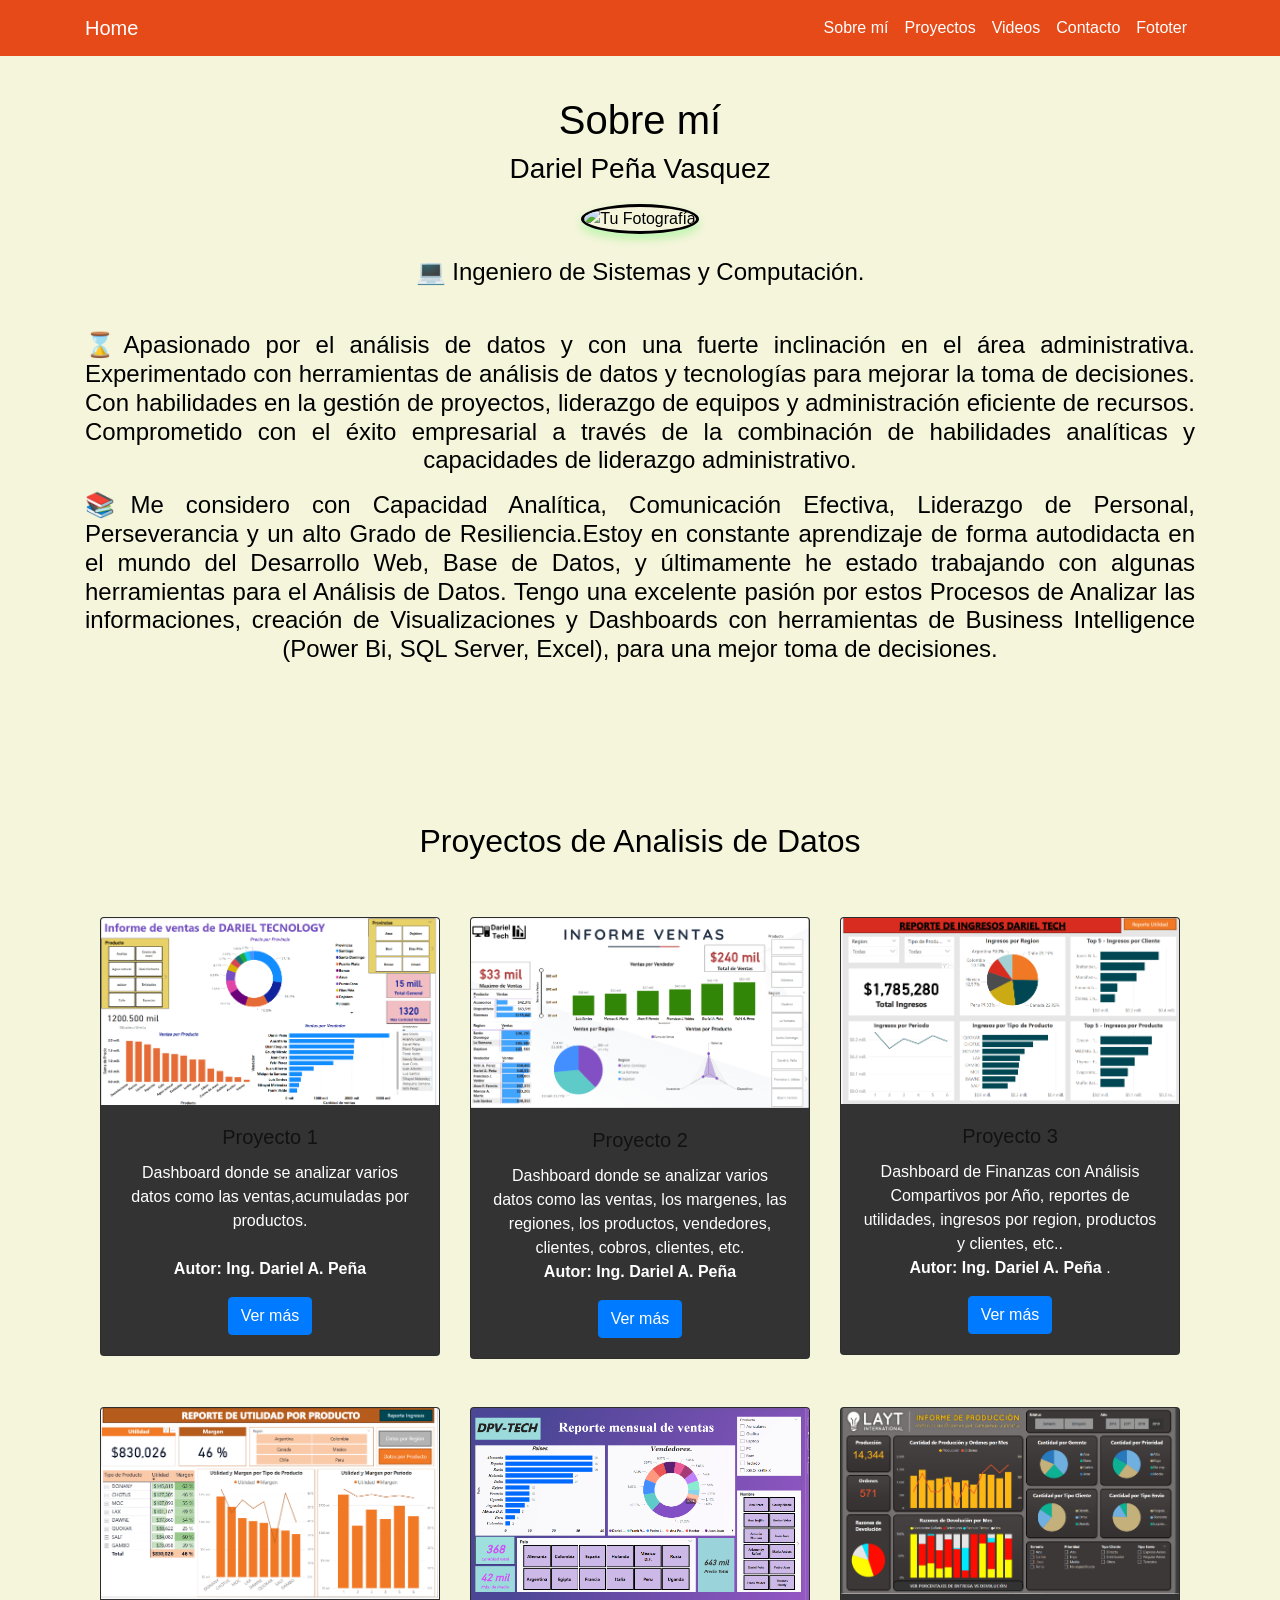
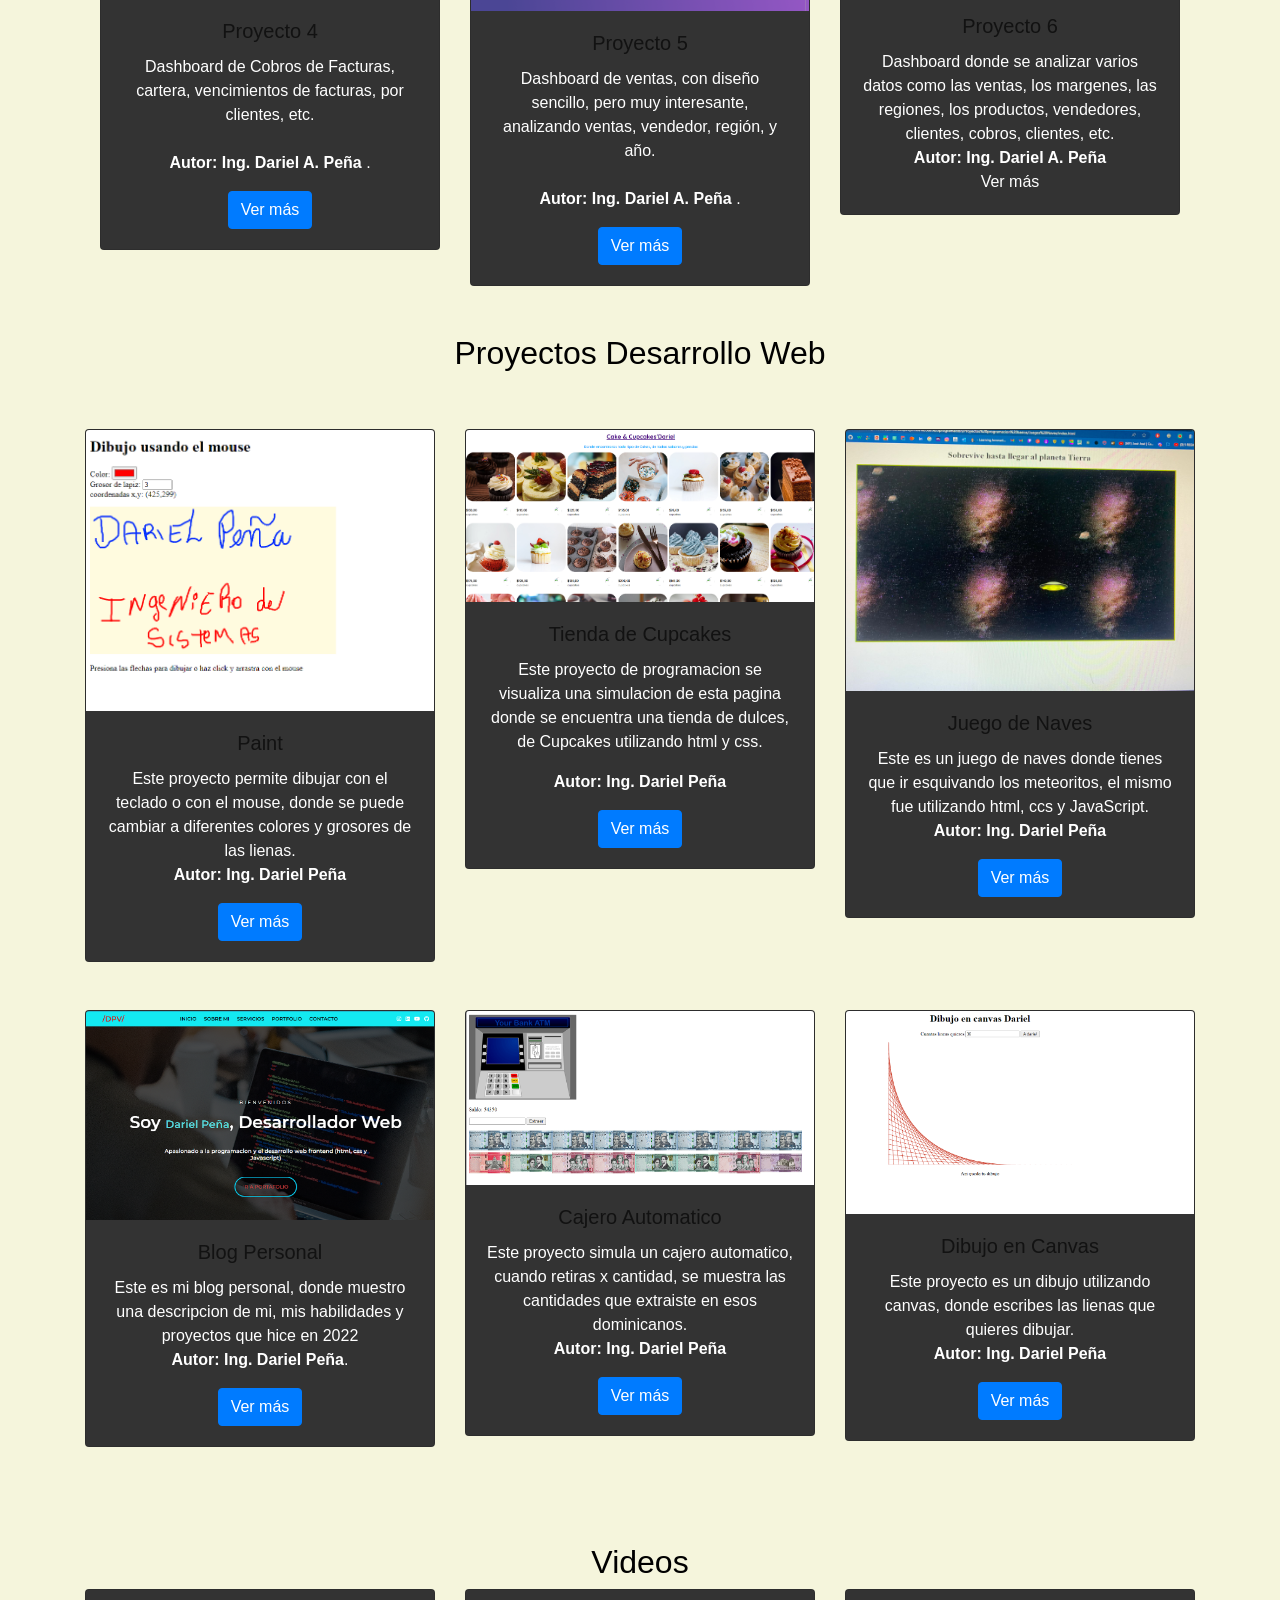
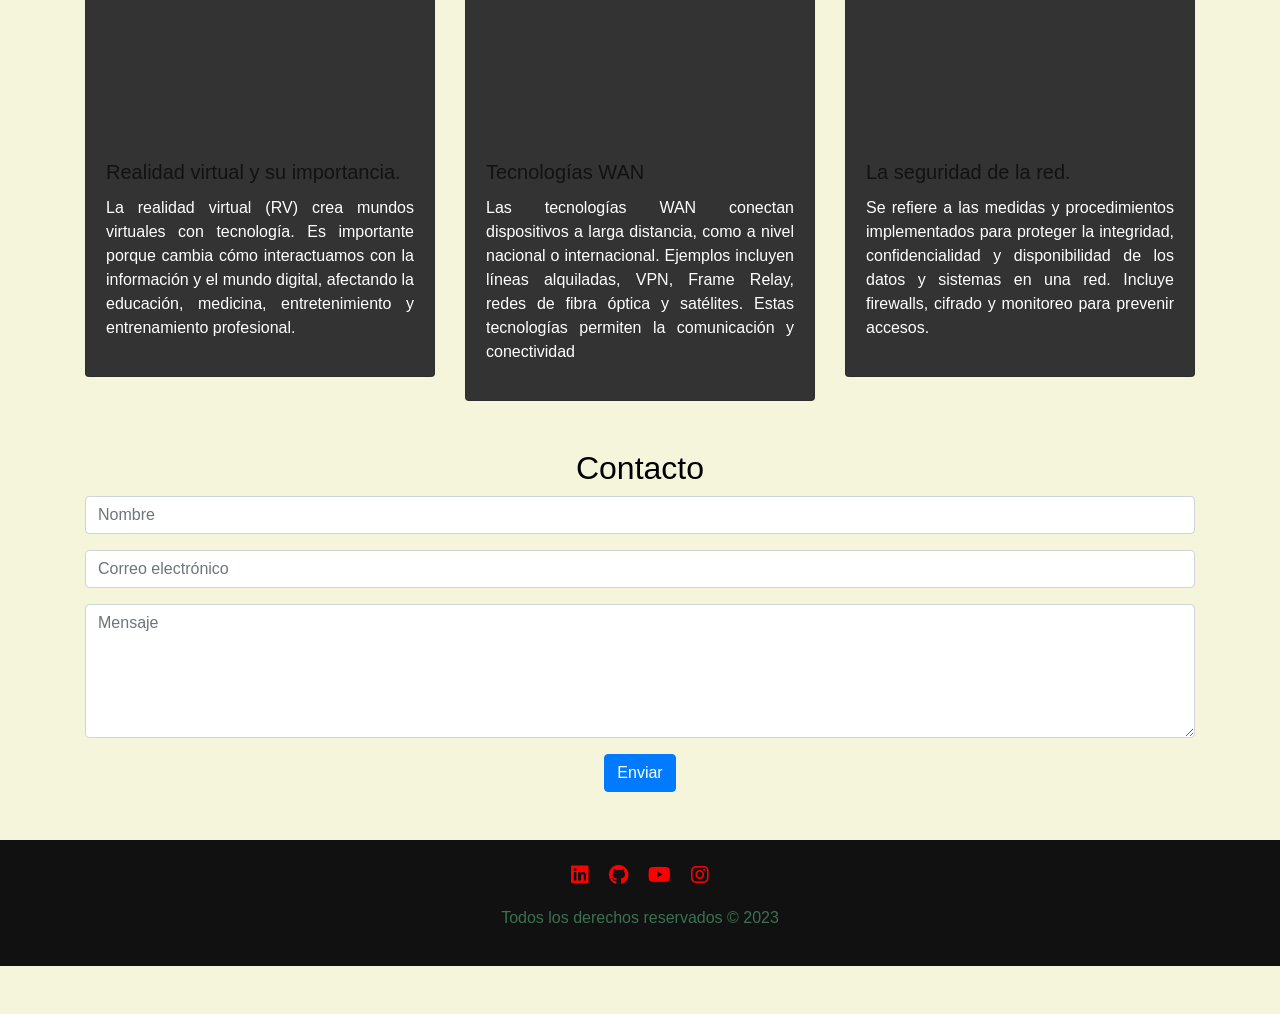
==== index.html @ 7bb5b2cf "Add files via upload" ====
<!DOCTYPE html>
<html lang="es">

<head>
    <meta charset="UTF-8">
    <link rel="shortcut icon" href="imagenes/1.jpeg" type="image/x-icon">
    <meta name="viewport" content="width=device-width, initial-scale=1.0">
    <title>Portafolio</title>
    <!-- Bootstrap CSS -->
    <link rel="stylesheet" href="https://stackpath.bootstrapcdn.com/bootstrap/4.3.1/css/bootstrap.min.css">
    <!-- Font Awesome CSS -->
    <link rel="stylesheet" href="https://cdnjs.cloudflare.com/ajax/libs/font-awesome/5.15.3/css/all.min.css">
    <style>
        body {
            background-color:  #F5F5DC;
            color: #000000;
        }

        .navbar {
            background-color: #E64A19;
            
            z-index: 1;
        }

     
        .navbar-nav{
            color: rgb(215, 0, 0);
        }
        /* Cambiar el color del borde a blanco */
        .custom-button {
            border-color: rgb(242, 8, 8);
        }

        /* Cambiar el color del fondo del botón a blanco (si es necesario) */
        .custom-button {
            background-color: white;
        }

        /* Cambiar el color del texto a negro (si es necesario) */
        .custom-button {
            color: black;
        }

        .section-heading {
            color: rgb(0, 0, 0);
        }

        .card {
            background-color: #333;
            color: #fff;
        }

        .card-title {
            color: rgb(18, 18, 18);
        }
        .descricion{
        text-align: justify;    
        }

        .descrip {
            text-align: justify;
            text-align-last: center;
        }
        .profile-image {
            width: 300px;
            height: 350;
            border: 3px solid rgb(0, 0, 0);
            border-radius: 50%;
            margin-top: 10px;
            animation: heartbeat 3s infinite;
            box-shadow: 0 5px 10px rgba(46, 244, 36, 0.3), 0 2px 5px rgba(255, 255, 255, 0.5);
        }

        @keyframes heartbeat {
            0% {
                transform: scale(1);
            }

            50% {
                transform: scale(1.02);
            }

            100% {
                transform: scale(1);
            }
        }

        .social-icons {
            list-style-type: none;
            display: flex;
            justify-content: center;
            padding: 0;
        }

        .social-icons li {
            margin: 0 10px;
        }

        .social-icons a {
            color: #f00;
            font-size: 20px;
        }

        .footer {
            background-color: #111;
            color: #3a7152;
            padding: 20px;
            text-align: center;
        }
    </style>
</head>

<body>
    <!-- Navbar -->
    <nav class="navbar navbar-expand-lg fixed-top text-white">
        <div class="container">
            <a class="navbar-brand text-white" href="#">Home</a>
            <button class="navbar-toggler custom-button" type="button" data-toggle="collapse" data-target="#navbarNav"
                aria-controls="navbarNav" aria-expanded="false" aria-label="Toggle navigation">
                <span class="navbar-toggler-icon"></span>
            </button>
            <div class="collapse navbar-collapse text-white" id="navbarNav">
                <ul class="navbar-nav ml-auto text-white">
                    <li class="nav-item">
                        <a class="nav-link text-white" href="#sobre-mi">Sobre mí</a>
                    </li>
                    <li class="nav-item">
                        <a class="nav-link text-white" href="#proyectos">Proyectos</a>
                    </li>
                    <li class="nav-item">
                        <a class="nav-link text-white" href="#videos">Videos</a>
                    </li>
                    <li class="nav-item">
                        <a class="nav-link text-white" href="#contacto">Contacto</a>
                    </li>
                    <li class="nav-item">
                        <a class="nav-link text-white" href="#fototer">Fototer</a>
                    </li>
                </ul>
            </div>
        </div>
    </nav>
    
    <!-- Hero Section -->
    <br>
    <br>
    <!-- Sobre MI Section -->
    <section id="sobre-mi" class="text-center">
        <div class="container">
            <br>
            <br>
            <h1 class="section-heading">Sobre mí</h1>
            <h3></h3>
            <h3>Dariel Peña Vasquez</h3>
            <img src="https://avatars.githubusercontent.com/u/101618623?v=4" class="profile-image" alt="Tu Fotografía"> <br><br>
            <h4 class="descrip">💻 Ingeniero de Sistemas y Computación.<p></p> <br>
<p>⌛Apasionado por el análisis de datos y con una fuerte inclinación en el área administrativa. Experimentado con herramientas de análisis de datos y tecnologías para mejorar la toma de decisiones. Con habilidades en la gestión de proyectos, liderazgo de equipos y administración eficiente de recursos. Comprometido con el éxito empresarial a través de la combinación de habilidades analíticas y capacidades de liderazgo administrativo.
<p>📚Me considero con Capacidad Analítica, Comunicación Efectiva, Liderazgo de Personal, Perseverancia y un alto Grado de Resiliencia.Estoy en constante aprendizaje de forma autodidacta en el mundo del Desarrollo Web, Base de Datos, y últimamente he estado trabajando con algunas herramientas para el Análisis de Datos. Tengo una excelente pasión por estos Procesos de Analizar las informaciones, creación de Visualizaciones y Dashboards con herramientas de Business Intelligence (Power Bi, SQL Server, Excel), para una mejor toma de decisiones.</p><br><br><br> </h4>
        </div>
</section>
    <br>
    <br>
    <!-- Proyectos Section -->
    <section id="proyectos" class="proyectos-section">
        <div class="container text-center">
            <div class="container text-center">
                <h2 class="section-heading">Proyectos de Analisis de Datos</h2>
                <br>
                <br>
                <div class="row">
                    <div class="col-lg-4">
                        <div class="card">
                            <img src="imagenes/powerbi1.png"
                                class="card-img-top" alt="Proyecto 1">
                            <div class="card-body">
                                <h5 class="card-title">Proyecto 1</h5>
                                <p class="card-text">Dashboard donde se analizar varios datos como las ventas,acumuladas por productos. <BR> <BR>  <b>Autor: Ing. Dariel A. Peña</b></p>
                                <a href="#" class="btn btn-primary">Ver más</a>
                                <BR>
                            </div>
                        </div>
                    </div>
                    
                    <div class="col-lg-4"> 
                        <div class="card">
                            <img src="imagenes/powerbi2.png"
                                class="card-img-top" alt="Proyecto 2">
                            <div class="card-body">
                                <h5 class="card-title">Proyecto 2</h5>
                                <p class="card-text">Dashboard donde se analizar varios datos como las ventas, los margenes, las regiones, los productos, vendedores, clientes, cobros, clientes, etc.  <BR> <b>Autor: Ing. Dariel A. Peña</b></p>
                                <a href="#" class="btn btn-primary">Ver más</a>
                            </div>
                        </div>
                    </div>
                    <div class="col-lg-4">
                        <div class="card">
                            <img src="imagenes/powerbi3.png"
                                class="card-img-top" alt="Proyecto 3">
                            <div class="card-body">
                                <h5 class="card-title">Proyecto 3</h5>
                                <p class="card-text">Dashboard de Finanzas con Análisis Compartivos por Año, reportes de utilidades, ingresos por region, productos y clientes, etc..<BR> <b>Autor: Ing. Dariel A. Peña</b>

                                    .</p>
                                <a href="#" class="btn btn-primary">Ver más</a>
                            </div>
                        </div>
                    </div>
                </div>
                <div class="row">
                    <div class="col-lg-4"><BR><BR>
                        <div class="card">
                            <img src="imagenes/powerbi4.png"
                                class="card-img-top" alt="Proyecto 4">
                            <div class="card-body">
                                <h5 class="card-title">Proyecto 4</h5>
                                <p class="card-text">Dashboard de Cobros de Facturas, cartera, vencimientos de facturas, por clientes, etc. <BR> <BR> <b>Autor: Ing. Dariel A. Peña</b>

                                    .</p>
                                <a href="#" class="btn btn-primary">Ver más</a>
                            </div>
                        </div>
                    </div>
                    <div class="col-lg-4"><BR><BR>
                        <div class="card">
                            <img src="imagenes/powerbi5.png"
                                class="card-img-top" alt="Proyecto 5">
                            <div class="card-body">
                                <h5 class="card-title">Proyecto 5</h5>
                                <p class="card-text">Dashboard de ventas, con diseño sencillo, pero muy interesante, analizando ventas, vendedor, región, y año. <BR> <BR> <b>Autor: Ing. Dariel A. Peña</b>
                                    .</p>
                                <a href="#" class="btn btn-primary">Ver más</a>
                            </div>
                        </div>
                    </div>
                    <div class="col-lg-4"><BR><BR>
                        <div class="card">
                            <img src="imagenes/powerbi6.png"
                                class="card-img-top" alt="Proyecto 6">
                            <div class="card-body">
                                <h5 class="card-title">Proyecto 6</h5>
                                <p class="card-text">Dashboard donde se analizar varios datos como las ventas, los margenes, las regiones, los productos, vendedores, clientes, cobros, clientes, etc.  <BR> <b>Autor: Ing. Dariel A. Peña</b></p
                                <a href="#" class="btn btn-primary">Ver más</a>
                            </div>
                        </div>
                    </div>
                </div>
            </div>
            <BR><BR>
            <h2 class="section-heading">Proyectos Desarrollo Web</h2>
            <br>
            <br>
            <div class="row">
                <div class="col-lg-4">
                    <div class="card">
                        <img src="imagenes/foto1.png"
                            class="card-img-top" alt="Proyecto 1">
                        <div class="card-body">
                            <h5 class="card-title">Paint </h5>
                            <p class="card-text">Este proyecto permite dibujar con el teclado o con el mouse,  donde se puede cambiar a diferentes colores y grosores de las lienas. 
                            <BR> <b>Autor: Ing. Dariel Peña</b></p>
                            <a href="#" class="btn btn-primary">Ver más</a>
                        </div>
                    </div>
                </div>
                <div class="col-lg-4">
                    <div class="card">
                        <img src="imagenes/foto2.png"
                            class="card-img-top" alt="Proyecto 2">
                        <div class="card-body">
                            <h5 class="card-title">Tienda de Cupcakes</h5>
                            <p class="card-text">Este proyecto de programacion se visualiza una simulacion de esta pagina donde se encuentra una tienda de dulces, de Cupcakes utilizando html y css.<BR> </p><b>Autor: Ing. Dariel Peña</b></p>
                            <a href="#" class="btn btn-primary">Ver más</a>
                        </div>
                    </div>
                </div>
                <div class="col-lg-4">
                    <div class="card">
                        <img src="imagenes/foto3.jpeg"
                            class="card-img-top" alt="Proyecto 3">
                        <div class="card-body">
                            <h5 class="card-title">Juego de Naves</h5>
                            <p class="card-text">Este es un juego de naves donde tienes que ir esquivando los meteoritos, el mismo fue utilizando html, ccs y JavaScript.<BR> <b>Autor: Ing. Dariel Peña</b></p>
                            <a href="#" class="btn btn-primary">Ver más</a>
                        </div>
                    </div>
                </div>
                <div class="col-lg-4"><BR><BR>
                    <div class="card">
                        <img src="imagenes/foto4.png"
                            class="card-img-top" alt="Proyecto 4">
                        <div class="card-body">
                            <h5 class="card-title">Blog Personal</h5>
                            <p class="card-text">Este es mi blog personal, donde muestro una descripcion de mi, mis habilidades y proyectos que hice en 2022<BR> <b>Autor: Ing. Dariel Peña</b>.</p>
                            <a href="#" class="btn btn-primary">Ver más</a>
                        </div>
                    </div>
                </div><div class="col-lg-4"><BR><BR>
                    <div class="card">
                        <img src="imagenes/foto5.png"
                            class="card-img-top" alt="Proyecto 5">
                        <div class="card-body">
                            <h5 class="card-title">Cajero Automatico</h5>
                            <p class="card-text">Este proyecto simula un cajero automatico, cuando retiras x cantidad, se muestra las cantidades que extraiste en esos dominicanos.<BR> <b>Autor: Ing. Dariel Peña</b></p>
                            <a href="#" class="btn btn-primary">Ver más</a>
                        </div>
                    </div>
                </div><div class="col-lg-4"><BR><BR>
                    <div class="card">
                        <img src="imagenes/foto6.png"
                            class="card-img-top" alt="Proyecto 6">
                        <div class="card-body">
                            <h5 class="card-title">Dibujo en Canvas</h5>
                            <p class="card-text">Este proyecto es un dibujo utilizando canvas, donde escribes las lienas que quieres dibujar.<BR> <b>Autor: Ing. Dariel Peña</b></p>
                            <a href="#" class="btn btn-primary">Ver más</a>
                        </div>
                    </div>
                </div>
            </div>
        </div>
        <br>
        <br>
        
    </section>


    <br>
    <br>
    <!-- Videos Section -->
    <section id="videos" class="section">
        <div class="container">
          <div class="section-heading text-center">
            <h2>Videos</h2>
          </div>

          <div class="row">
            <div class="col-lg-4">
              <div class="card video-card">
                <iframe class="embed-responsive-item" src="https://www.youtube.com/embed/1kKMlpUhUCs?si=D1aFiljguSSiiTnB" title="YouTube video player" frameborder="0" allow="accelerometer; autoplay; clipboard-write; encrypted-media; gyroscope; picture-in-picture; web-share" allowfullscreen></iframe>
                <div class="card-body">
                  <h5 class="card-title">Realidad virtual y su importancia.</h5>
                  <p class="descricion" class="card-text">La realidad virtual (RV) crea mundos virtuales con tecnología. Es importante porque cambia cómo interactuamos con la información y el mundo digital, afectando la educación, medicina, entretenimiento y entrenamiento profesional.</p>
                </div>
              </div>
            </div>

            <div class="col-lg-4">
              <div class="card video-card">
                <iframe class="embed-responsive-item" src="https://www.youtube.com/embed/EZRMpYPzHNQ?si=M1vHx2qLJe-rfoq6" title="YouTube video player" frameborder="0" allow="accelerometer; autoplay; clipboard-write; encrypted-media; gyroscope; picture-in-picture; web-share" allowfullscreen></iframe>   
                <div class="card-body">
                  <h5 class="card-title">Tecnologías WAN</h5>
                  <p class="descricion" class="card-text">Las tecnologías WAN conectan dispositivos a larga distancia, como a nivel nacional o internacional. Ejemplos incluyen líneas alquiladas, VPN, Frame Relay, redes de fibra óptica y satélites. Estas tecnologías permiten la comunicación y conectividad</p>
                </div>
              </div>
            </div>

            <div class="col-lg-4">
              <div class="card video-card">
                <iframe class="embed-responsive-item" src="https://www.youtube.com/embed/QSF-6yen7DI?si=e-6unsgxTTI3y337" title="YouTube video player" frameborder="0" allow="accelerometer; autoplay; clipboard-write; encrypted-media; gyroscope; picture-in-picture; web-share" allowfullscreen></iframe>                <div class="card-body">
                  <h5 class="card-title">La seguridad de la red. </h5>
                  <p class="descricion" class="card-text">Se refiere a las medidas y procedimientos implementados para proteger la integridad, confidencialidad y disponibilidad de los datos y sistemas en una red. Incluye firewalls, cifrado y monitoreo para prevenir accesos.</p>
                </div>
              </div>
            </div>

          </div>
        </div>
      </section>

</section>

    
    <br>
    <br>
    <!-- Contacto Section -->
    <section id="contacto" class="contacto-section">
        <div class="container text-center">
            <h2 class="section-heading">Contacto</h2>
            <form>
                <div class="form-group">
                    <input type="text" class="form-control" placeholder="Nombre" required>
                </div>
                <div class="form-group">
                    <input type="email" class="form-control" placeholder="Correo electrónico" required>
                </div>
                <div class="form-group">
                    <textarea class="form-control" rows="5" placeholder="Mensaje" required></textarea>
                </div>
                <button type="submit" class="btn btn-primary">Enviar</button>
            </form>
        </div>
    </section>
    <br>
    <br>
    <!-- Footer Section -->
    <footer class="footer">
        <div class="container">
            <ul class="social-icons">
                <li><a href="https://www.linkedin.com/in/dariel-pe%C3%B1a-v%C3%A1squez-a89b42201/" target="_blank"><i class="fab fa-linkedin"></i></a></li>
                <li><a href="https://github.com/DARIELADOLFO" target="_blank"><i class="fab fa-github"></i></a></li>
                <li><a href="https://www.youtube.com/channel/UCkfBs4u8f8SPGtAN2qr_j9A"><i class="fab fa-youtube"></i></a></li>
                <li><a href="https://www.instagram.com/dariel.v_/?igshid=OGQ5ZDc2ODk2ZA%3D%3D"><i class="fab fa-instagram"></i></a></li>

            </ul>
            <p>Todos los derechos reservados &copy; 2023</p>
        </div>
    </footer>
    <br>
    <br>
    <!-- jQuery and Bootstrap JS -->
    <script src="https://code.jquery.com/jquery-3.3.1.slim.min.js"></script>
    <script src="https://cdnjs.cloudflare.com/ajax/libs/popper.js/1.14.7/umd/popper.min.js"></script>
    <script src="https://stackpath.bootstrapcdn.com/bootstrap/4.3.1/js/bootstrap.min.js"></script>
    <!-- Font Awesome Icons -->
    <script src="https://kit.fontawesome.com/your-font-awesome-kit.js"></script>
</body>

</html>
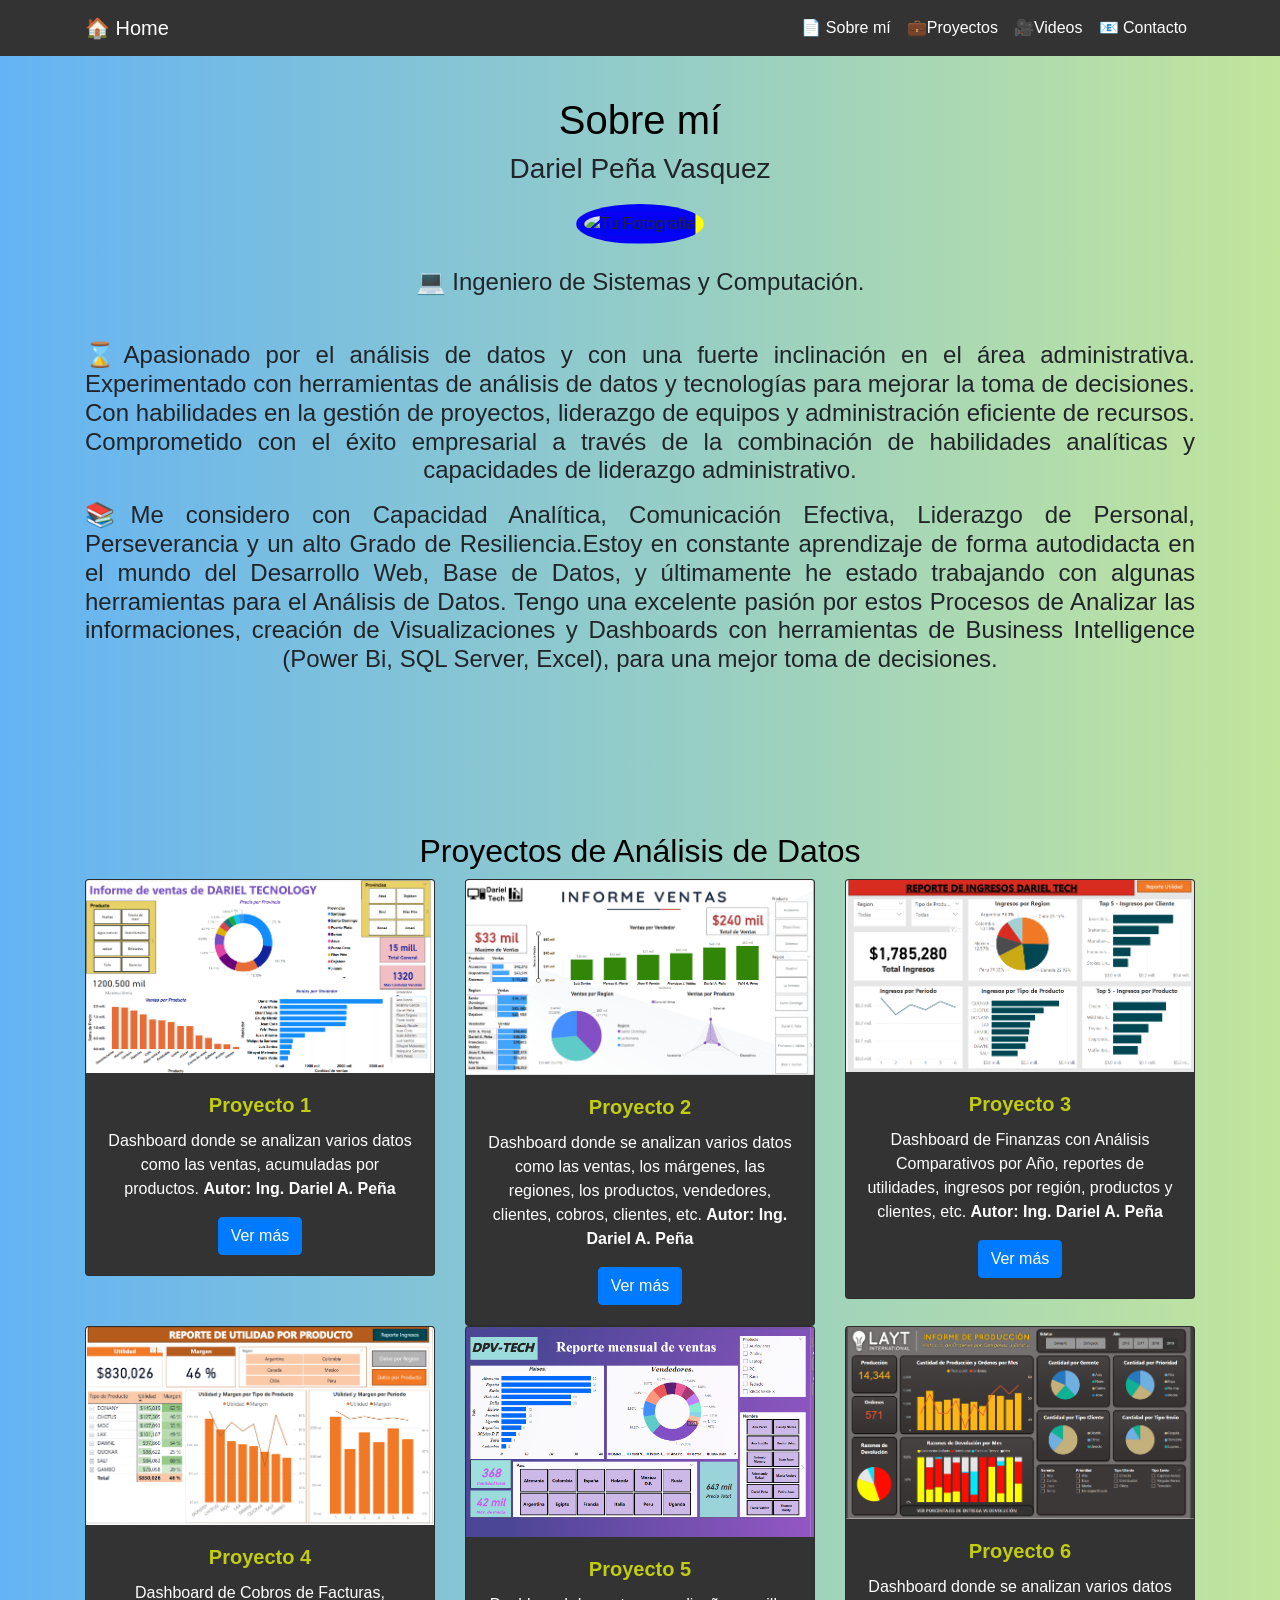
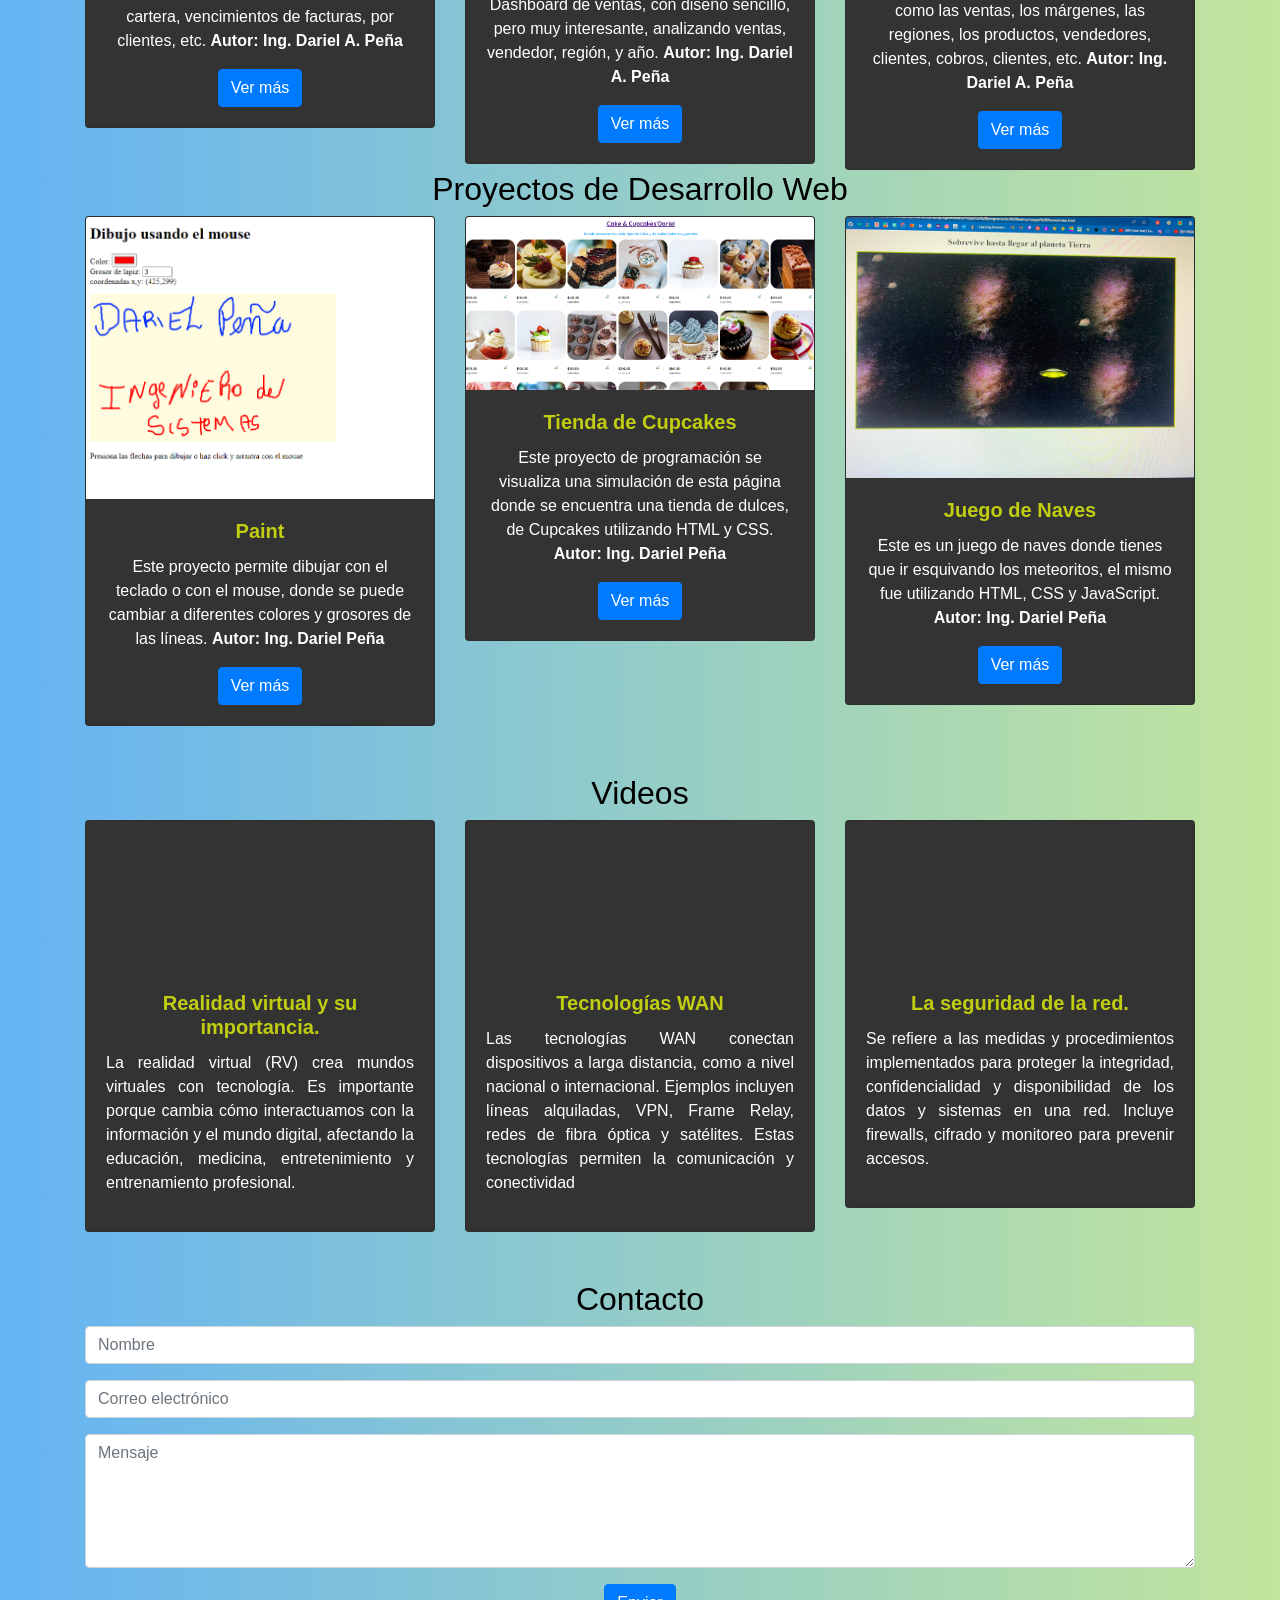
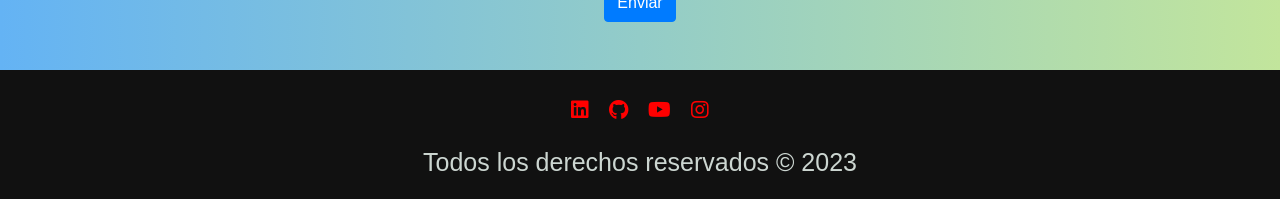
==== commit cad47083: "Add files via upload" ====
--- a/index.html
+++ b/index.html
@@ -12,20 +12,29 @@
     <link rel="stylesheet" href="https://cdnjs.cloudflare.com/ajax/libs/font-awesome/5.15.3/css/all.min.css">
     <style>
         body {
-            background-color:  #F5F5DC;
-            color: #000000;
+
+            background: #c2e59c;
+            /* Fallback para navegadores antiguos */
+            background: -webkit-linear-gradient(to right, #64b3f4, #c2e59c);
+            /* Chrome 10-25, Safari 5.1-6 */
+            background: linear-gradient(to right, #64b3f4, #c2e59c);
+            /* W3C, IE 10+/ Edge, Firefox 16+, Chrome 26+, Opera 12+, Safari 7+ */
+
         }
 
         .navbar {
-            background-color: #E64A19;
-            
+            background: #333;
+            /* Color de fondo gris oscuro */
+
+
             z-index: 1;
         }
 
-     
-        .navbar-nav{
+
+        .navbar-nav {
             color: rgb(215, 0, 0);
         }
+
         /* Cambiar el color del borde a blanco */
         .custom-button {
             border-color: rgb(242, 8, 8);
@@ -51,39 +60,56 @@
         }
 
         .card-title {
-            color: rgb(18, 18, 18);
-        }
-        .descricion{
-        text-align: justify;    
+            color: rgb(193, 205, 16);
+            font-weight: 700;
+            text-align: center;
+        }
+
+        .descricion {
+            text-align: justify;
+        }
+
+        .card-text {
+            color: white;
+            
         }
 
         .descrip {
             text-align: justify;
             text-align-last: center;
         }
+
+
         .profile-image {
-            width: 300px;
-            height: 350;
-            border: 3px solid rgb(0, 0, 0);
-            border-radius: 50%;
-            margin-top: 10px;
-            animation: heartbeat 3s infinite;
-            box-shadow: 0 5px 10px rgba(46, 244, 36, 0.3), 0 2px 5px rgba(255, 255, 255, 0.5);
-        }
-
-        @keyframes heartbeat {
-            0% {
-                transform: scale(1);
-            }
-
-            50% {
-                transform: scale(1.02);
-            }
-
-            100% {
-                transform: scale(1);
-            }
-        }
+    width: 300px;
+    height: 300px;
+    border: 8px solid transparent;
+    border-radius: 50%;
+    margin-top: 10px;
+    animation: waterFlow 6s infinite linear;
+    clip-path: polygon(0% 0%, 100% 0%, 100% 100%, 0% 100%);
+    background: conic-gradient(
+        from 0deg,
+        red 0%,
+        blue 25%,
+        green 50%,
+        yellow 75%,
+        violet 100%
+    );
+    background-size: 400% 100%;
+    background-position: 100% 0;
+}
+
+@keyframes waterFlow {
+    0% {
+        background-position: 100% 0;
+    }
+    100% {
+        background-position: -100% 0;
+    }
+}
+
+
 
         .social-icons {
             list-style-type: none;
@@ -103,9 +129,12 @@
 
         .footer {
             background-color: #111;
-            color: #3a7152;
+            color: #ccd6d1;
             padding: 20px;
             text-align: center;
+            height: 100%;
+            padding-bottom: 2px;
+            font-size: 25px;
         }
     </style>
 </head>
@@ -114,7 +143,7 @@
     <!-- Navbar -->
     <nav class="navbar navbar-expand-lg fixed-top text-white">
         <div class="container">
-            <a class="navbar-brand text-white" href="#">Home</a>
+            <a class="navbar-brand text-white" href="#">🏠 Home</a>
             <button class="navbar-toggler custom-button" type="button" data-toggle="collapse" data-target="#navbarNav"
                 aria-controls="navbarNav" aria-expanded="false" aria-label="Toggle navigation">
                 <span class="navbar-toggler-icon"></span>
@@ -122,25 +151,23 @@
             <div class="collapse navbar-collapse text-white" id="navbarNav">
                 <ul class="navbar-nav ml-auto text-white">
                     <li class="nav-item">
-                        <a class="nav-link text-white" href="#sobre-mi">Sobre mí</a>
+                        <a class="nav-link text-white" href="#sobre-mi">📄 Sobre mí</a>
                     </li>
                     <li class="nav-item">
-                        <a class="nav-link text-white" href="#proyectos">Proyectos</a>
+                        <a class="nav-link text-white" href="#proyectos">💼Proyectos</a>
                     </li>
                     <li class="nav-item">
-                        <a class="nav-link text-white" href="#videos">Videos</a>
+                        <a class="nav-link text-white" href="#videos">🎥Videos</a>
                     </li>
                     <li class="nav-item">
-                        <a class="nav-link text-white" href="#contacto">Contacto</a>
+                        <a class="nav-link text-white" href="#contacto">📧 Contacto</a>
                     </li>
-                    <li class="nav-item">
-                        <a class="nav-link text-white" href="#fototer">Fototer</a>
-                    </li>
+
                 </ul>
             </div>
         </div>
     </nav>
-    
+
     <!-- Hero Section -->
     <br>
     <br>
@@ -152,175 +179,157 @@
             <h1 class="section-heading">Sobre mí</h1>
             <h3></h3>
             <h3>Dariel Peña Vasquez</h3>
-            <img src="https://avatars.githubusercontent.com/u/101618623?v=4" class="profile-image" alt="Tu Fotografía"> <br><br>
+            <img src="https://avatars.githubusercontent.com/u/101618623?v=4" class="profile-image" alt="Tu Fotografía">
+            <br><br>
             <h4 class="descrip">💻 Ingeniero de Sistemas y Computación.<p></p> <br>
-<p>⌛Apasionado por el análisis de datos y con una fuerte inclinación en el área administrativa. Experimentado con herramientas de análisis de datos y tecnologías para mejorar la toma de decisiones. Con habilidades en la gestión de proyectos, liderazgo de equipos y administración eficiente de recursos. Comprometido con el éxito empresarial a través de la combinación de habilidades analíticas y capacidades de liderazgo administrativo.
-<p>📚Me considero con Capacidad Analítica, Comunicación Efectiva, Liderazgo de Personal, Perseverancia y un alto Grado de Resiliencia.Estoy en constante aprendizaje de forma autodidacta en el mundo del Desarrollo Web, Base de Datos, y últimamente he estado trabajando con algunas herramientas para el Análisis de Datos. Tengo una excelente pasión por estos Procesos de Analizar las informaciones, creación de Visualizaciones y Dashboards con herramientas de Business Intelligence (Power Bi, SQL Server, Excel), para una mejor toma de decisiones.</p><br><br><br> </h4>
-        </div>
-</section>
-    <br>
-    <br>
-    <!-- Proyectos Section -->
+                <p>⌛Apasionado por el análisis de datos y con una fuerte inclinación en el área administrativa.
+                    Experimentado con herramientas de análisis de datos y tecnologías para mejorar la toma de
+                    decisiones. Con habilidades en la gestión de proyectos, liderazgo de equipos y administración
+                    eficiente de recursos. Comprometido con el éxito empresarial a través de la combinación de
+                    habilidades analíticas y capacidades de liderazgo administrativo.
+                <p>📚Me considero con Capacidad Analítica, Comunicación Efectiva, Liderazgo de Personal, Perseverancia y
+                    un alto Grado de Resiliencia.Estoy en constante aprendizaje de forma autodidacta en el mundo del
+                    Desarrollo Web, Base de Datos, y últimamente he estado trabajando con algunas herramientas para el
+                    Análisis de Datos. Tengo una excelente pasión por estos Procesos de Analizar las informaciones,
+                    creación de Visualizaciones y Dashboards con herramientas de Business Intelligence (Power Bi, SQL
+                    Server, Excel), para una mejor toma de decisiones.</p><br><br><br>
+            </h4>
+        </div>
+    </section>
+    <br>
+    <br>
     <section id="proyectos" class="proyectos-section">
         <div class="container text-center">
-            <div class="container text-center">
-                <h2 class="section-heading">Proyectos de Analisis de Datos</h2>
-                <br>
-                <br>
-                <div class="row">
-                    <div class="col-lg-4">
-                        <div class="card">
-                            <img src="imagenes/powerbi1.png"
-                                class="card-img-top" alt="Proyecto 1">
-                            <div class="card-body">
-                                <h5 class="card-title">Proyecto 1</h5>
-                                <p class="card-text">Dashboard donde se analizar varios datos como las ventas,acumuladas por productos. <BR> <BR>  <b>Autor: Ing. Dariel A. Peña</b></p>
-                                <a href="#" class="btn btn-primary">Ver más</a>
-                                <BR>
-                            </div>
-                        </div>
-                    </div>
-                    
-                    <div class="col-lg-4"> 
-                        <div class="card">
-                            <img src="imagenes/powerbi2.png"
-                                class="card-img-top" alt="Proyecto 2">
-                            <div class="card-body">
-                                <h5 class="card-title">Proyecto 2</h5>
-                                <p class="card-text">Dashboard donde se analizar varios datos como las ventas, los margenes, las regiones, los productos, vendedores, clientes, cobros, clientes, etc.  <BR> <b>Autor: Ing. Dariel A. Peña</b></p>
-                                <a href="#" class="btn btn-primary">Ver más</a>
-                            </div>
-                        </div>
-                    </div>
-                    <div class="col-lg-4">
-                        <div class="card">
-                            <img src="imagenes/powerbi3.png"
-                                class="card-img-top" alt="Proyecto 3">
-                            <div class="card-body">
-                                <h5 class="card-title">Proyecto 3</h5>
-                                <p class="card-text">Dashboard de Finanzas con Análisis Compartivos por Año, reportes de utilidades, ingresos por region, productos y clientes, etc..<BR> <b>Autor: Ing. Dariel A. Peña</b>
-
-                                    .</p>
-                                <a href="#" class="btn btn-primary">Ver más</a>
-                            </div>
-                        </div>
-                    </div>
-                </div>
-                <div class="row">
-                    <div class="col-lg-4"><BR><BR>
-                        <div class="card">
-                            <img src="imagenes/powerbi4.png"
-                                class="card-img-top" alt="Proyecto 4">
-                            <div class="card-body">
-                                <h5 class="card-title">Proyecto 4</h5>
-                                <p class="card-text">Dashboard de Cobros de Facturas, cartera, vencimientos de facturas, por clientes, etc. <BR> <BR> <b>Autor: Ing. Dariel A. Peña</b>
-
-                                    .</p>
-                                <a href="#" class="btn btn-primary">Ver más</a>
-                            </div>
-                        </div>
-                    </div>
-                    <div class="col-lg-4"><BR><BR>
-                        <div class="card">
-                            <img src="imagenes/powerbi5.png"
-                                class="card-img-top" alt="Proyecto 5">
-                            <div class="card-body">
-                                <h5 class="card-title">Proyecto 5</h5>
-                                <p class="card-text">Dashboard de ventas, con diseño sencillo, pero muy interesante, analizando ventas, vendedor, región, y año. <BR> <BR> <b>Autor: Ing. Dariel A. Peña</b>
-                                    .</p>
-                                <a href="#" class="btn btn-primary">Ver más</a>
-                            </div>
-                        </div>
-                    </div>
-                    <div class="col-lg-4"><BR><BR>
-                        <div class="card">
-                            <img src="imagenes/powerbi6.png"
-                                class="card-img-top" alt="Proyecto 6">
-                            <div class="card-body">
-                                <h5 class="card-title">Proyecto 6</h5>
-                                <p class="card-text">Dashboard donde se analizar varios datos como las ventas, los margenes, las regiones, los productos, vendedores, clientes, cobros, clientes, etc.  <BR> <b>Autor: Ing. Dariel A. Peña</b></p
-                                <a href="#" class="btn btn-primary">Ver más</a>
-                            </div>
-                        </div>
-                    </div>
-                </div>
-            </div>
-            <BR><BR>
-            <h2 class="section-heading">Proyectos Desarrollo Web</h2>
-            <br>
-            <br>
+            <h2 class="section-heading">Proyectos de Análisis de Datos</h2>
+
             <div class="row">
                 <div class="col-lg-4">
                     <div class="card">
-                        <img src="imagenes/foto1.png"
-                            class="card-img-top" alt="Proyecto 1">
-                        <div class="card-body">
-                            <h5 class="card-title">Paint </h5>
-                            <p class="card-text">Este proyecto permite dibujar con el teclado o con el mouse,  donde se puede cambiar a diferentes colores y grosores de las lienas. 
-                            <BR> <b>Autor: Ing. Dariel Peña</b></p>
-                            <a href="#" class="btn btn-primary">Ver más</a>
-                        </div>
-                    </div>
-                </div>
-                <div class="col-lg-4">
-                    <div class="card">
-                        <img src="imagenes/foto2.png"
-                            class="card-img-top" alt="Proyecto 2">
+                        <img src="imagenes/powerbi1.png" class="card-img-top" alt="Proyecto 1">
+                        <div class="card-body">
+                            <h5 class="card-title">Proyecto 1</h5>
+                            <p class="card-text">Dashboard donde se analizan varios datos como las ventas, acumuladas
+                                por productos. <b>Autor: Ing. Dariel A. Peña</b></p>
+                            <a href="#" class="btn btn-primary">Ver más</a>
+                        </div>
+                    </div>
+                </div>
+
+                <div class="col-lg-4">
+                    <div class="card">
+                        <img src="imagenes/powerbi2.png" class="card-img-top" alt="Proyecto 2">
+                        <div class="card-body">
+                            <h5 class="card-title">Proyecto 2</h5>
+                            <p class="card-text">Dashboard donde se analizan varios datos como las ventas, los márgenes,
+                                las regiones, los productos, vendedores, clientes, cobros, clientes, etc. <b>Autor: Ing.
+                                    Dariel A. Peña</b></p>
+                            <a href="#" class="btn btn-primary">Ver más</a>
+                        </div>
+                    </div>
+                </div>
+
+                <div class="col-lg-4">
+                    <div class="card">
+                        <img src="imagenes/powerbi3.png" class="card-img-top" alt="Proyecto 3">
+                        <div class="card-body">
+                            <h5 class="card-title">Proyecto 3</h5>
+                            <p class="card-text">Dashboard de Finanzas con Análisis Comparativos por Año, reportes de
+                                utilidades, ingresos por región, productos y clientes, etc. <b>Autor: Ing. Dariel A.
+                                    Peña</b></p>
+                            <a href="#" class="btn btn-primary">Ver más</a>
+                        </div>
+                    </div>
+                </div>
+            </div>
+
+            <div class="row">
+                <div class="col-lg-4">
+                    <div class="card">
+                        <img src="imagenes/powerbi4.png" class="card-img-top" alt="Proyecto 4">
+                        <div class="card-body">
+                            <h5 class="card-title">Proyecto 4</h5>
+                            <p class="card-text">Dashboard de Cobros de Facturas, cartera, vencimientos de facturas, por
+                                clientes, etc. <b>Autor: Ing. Dariel A. Peña</b></p>
+                            <a href="#" class="btn btn-primary">Ver más</a>
+                        </div>
+                    </div>
+                </div>
+
+                <div class="col-lg-4">
+                    <div class="card">
+                        <img src="imagenes/powerbi5.png" class="card-img-top" alt="Proyecto 5">
+                        <div class="card-body">
+                            <h5 class="card-title">Proyecto 5</h5>
+                            <p class="card-text">Dashboard de ventas, con diseño sencillo, pero muy interesante,
+                                analizando ventas, vendedor, región, y año. <b>Autor: Ing. Dariel A. Peña</b></p>
+                            <a href="#" class="btn btn-primary">Ver más</a>
+                        </div>
+                    </div>
+                </div>
+
+                <div class="col-lg-4">
+                    <div class="card">
+                        <img src="imagenes/powerbi6.png" class="card-img-top" alt="Proyecto 6">
+                        <div class="card-body">
+                            <h5 class="card-title">Proyecto 6</h5>
+                            <p class="card-text">Dashboard donde se analizan varios datos como las ventas, los márgenes,
+                                las regiones, los productos, vendedores, clientes, cobros, clientes, etc. <b>Autor: Ing.
+                                    Dariel A. Peña</b></p>
+                            <a href="#" class="btn btn-primary">Ver más</a>
+                        </div>
+                    </div>
+                </div>
+            </div>
+        </div>
+    </section>
+
+    <section id="proyectos" class="proyectos-section">
+        <div class="container text-center">
+            <h2 class="section-heading">Proyectos de Desarrollo Web</h2>
+
+            <div class="row">
+                <div class="col-lg-4">
+                    <div class="card">
+                        <img src="imagenes/foto1.png" class="card-img-top" alt="Proyecto 1">
+                        <div class="card-body">
+                            <h5 class="card-title">Paint</h5>
+                            <p class="card-text">Este proyecto permite dibujar con el teclado o con el mouse, donde se
+                                puede cambiar a diferentes colores y grosores de las líneas. <b>Autor: Ing. Dariel
+                                    Peña</b></p>
+                            <a href="#" class="btn btn-primary">Ver más</a>
+                        </div>
+                    </div>
+                </div>
+
+                <div class="col-lg-4">
+                    <div class="card">
+                        <img src="imagenes/foto2.png" class="card-img-top" alt="Proyecto 2">
                         <div class="card-body">
                             <h5 class="card-title">Tienda de Cupcakes</h5>
-                            <p class="card-text">Este proyecto de programacion se visualiza una simulacion de esta pagina donde se encuentra una tienda de dulces, de Cupcakes utilizando html y css.<BR> </p><b>Autor: Ing. Dariel Peña</b></p>
-                            <a href="#" class="btn btn-primary">Ver más</a>
-                        </div>
-                    </div>
-                </div>
-                <div class="col-lg-4">
-                    <div class="card">
-                        <img src="imagenes/foto3.jpeg"
-                            class="card-img-top" alt="Proyecto 3">
+                            <p class="card-text">Este proyecto de programación se visualiza una simulación de esta
+                                página donde se encuentra una tienda de dulces, de Cupcakes utilizando HTML y CSS.
+                                <b>Autor: Ing. Dariel Peña</b></p>
+                            <a href="#" class="btn btn-primary">Ver más</a>
+                        </div>
+                    </div>
+                </div>
+
+                <div class="col-lg-4">
+                    <div class="card">
+                        <img src="imagenes/foto3.jpeg" class="card-img-top" alt="Proyecto 3">
                         <div class="card-body">
                             <h5 class="card-title">Juego de Naves</h5>
-                            <p class="card-text">Este es un juego de naves donde tienes que ir esquivando los meteoritos, el mismo fue utilizando html, ccs y JavaScript.<BR> <b>Autor: Ing. Dariel Peña</b></p>
-                            <a href="#" class="btn btn-primary">Ver más</a>
-                        </div>
-                    </div>
-                </div>
-                <div class="col-lg-4"><BR><BR>
-                    <div class="card">
-                        <img src="imagenes/foto4.png"
-                            class="card-img-top" alt="Proyecto 4">
-                        <div class="card-body">
-                            <h5 class="card-title">Blog Personal</h5>
-                            <p class="card-text">Este es mi blog personal, donde muestro una descripcion de mi, mis habilidades y proyectos que hice en 2022<BR> <b>Autor: Ing. Dariel Peña</b>.</p>
-                            <a href="#" class="btn btn-primary">Ver más</a>
-                        </div>
-                    </div>
-                </div><div class="col-lg-4"><BR><BR>
-                    <div class="card">
-                        <img src="imagenes/foto5.png"
-                            class="card-img-top" alt="Proyecto 5">
-                        <div class="card-body">
-                            <h5 class="card-title">Cajero Automatico</h5>
-                            <p class="card-text">Este proyecto simula un cajero automatico, cuando retiras x cantidad, se muestra las cantidades que extraiste en esos dominicanos.<BR> <b>Autor: Ing. Dariel Peña</b></p>
-                            <a href="#" class="btn btn-primary">Ver más</a>
-                        </div>
-                    </div>
-                </div><div class="col-lg-4"><BR><BR>
-                    <div class="card">
-                        <img src="imagenes/foto6.png"
-                            class="card-img-top" alt="Proyecto 6">
-                        <div class="card-body">
-                            <h5 class="card-title">Dibujo en Canvas</h5>
-                            <p class="card-text">Este proyecto es un dibujo utilizando canvas, donde escribes las lienas que quieres dibujar.<BR> <b>Autor: Ing. Dariel Peña</b></p>
-                            <a href="#" class="btn btn-primary">Ver más</a>
-                        </div>
-                    </div>
-                </div>
-            </div>
-        </div>
-        <br>
-        <br>
-        
-    </section>
+                            <p class="card-text">Este es un juego de naves donde tienes que ir esquivando los
+                                meteoritos, el mismo fue utilizando HTML, CSS y JavaScript. <b>Autor: Ing. Dariel
+                                    Peña</b></p>
+                            <a href="#" class="btn btn-primary">Ver más</a>
+                        </div>
+                    </div>
+                </div>
+            </div>
+        </div>
+    </section>
+
 
 
     <br>
@@ -328,47 +337,69 @@
     <!-- Videos Section -->
     <section id="videos" class="section">
         <div class="container">
-          <div class="section-heading text-center">
-            <h2>Videos</h2>
-          </div>
-
-          <div class="row">
-            <div class="col-lg-4">
-              <div class="card video-card">
-                <iframe class="embed-responsive-item" src="https://www.youtube.com/embed/1kKMlpUhUCs?si=D1aFiljguSSiiTnB" title="YouTube video player" frameborder="0" allow="accelerometer; autoplay; clipboard-write; encrypted-media; gyroscope; picture-in-picture; web-share" allowfullscreen></iframe>
-                <div class="card-body">
-                  <h5 class="card-title">Realidad virtual y su importancia.</h5>
-                  <p class="descricion" class="card-text">La realidad virtual (RV) crea mundos virtuales con tecnología. Es importante porque cambia cómo interactuamos con la información y el mundo digital, afectando la educación, medicina, entretenimiento y entrenamiento profesional.</p>
-                </div>
-              </div>
-            </div>
-
-            <div class="col-lg-4">
-              <div class="card video-card">
-                <iframe class="embed-responsive-item" src="https://www.youtube.com/embed/EZRMpYPzHNQ?si=M1vHx2qLJe-rfoq6" title="YouTube video player" frameborder="0" allow="accelerometer; autoplay; clipboard-write; encrypted-media; gyroscope; picture-in-picture; web-share" allowfullscreen></iframe>   
-                <div class="card-body">
-                  <h5 class="card-title">Tecnologías WAN</h5>
-                  <p class="descricion" class="card-text">Las tecnologías WAN conectan dispositivos a larga distancia, como a nivel nacional o internacional. Ejemplos incluyen líneas alquiladas, VPN, Frame Relay, redes de fibra óptica y satélites. Estas tecnologías permiten la comunicación y conectividad</p>
-                </div>
-              </div>
-            </div>
-
-            <div class="col-lg-4">
-              <div class="card video-card">
-                <iframe class="embed-responsive-item" src="https://www.youtube.com/embed/QSF-6yen7DI?si=e-6unsgxTTI3y337" title="YouTube video player" frameborder="0" allow="accelerometer; autoplay; clipboard-write; encrypted-media; gyroscope; picture-in-picture; web-share" allowfullscreen></iframe>                <div class="card-body">
-                  <h5 class="card-title">La seguridad de la red. </h5>
-                  <p class="descricion" class="card-text">Se refiere a las medidas y procedimientos implementados para proteger la integridad, confidencialidad y disponibilidad de los datos y sistemas en una red. Incluye firewalls, cifrado y monitoreo para prevenir accesos.</p>
-                </div>
-              </div>
-            </div>
-
-          </div>
-        </div>
-      </section>
-
-</section>
-
-    
+            <div class="section-heading text-center">
+                <h2>Videos</h2>
+            </div>
+
+            <div class="row">
+                <div class="col-lg-4">
+                    <div class="card video-card">
+                        <iframe class="embed-responsive-item"
+                            src="https://www.youtube.com/embed/1kKMlpUhUCs?si=D1aFiljguSSiiTnB"
+                            title="YouTube video player" frameborder="0"
+                            allow="accelerometer; autoplay; clipboard-write; encrypted-media; gyroscope; picture-in-picture; web-share"
+                            allowfullscreen></iframe>
+                        <div class="card-body">
+                            <h5 class="card-title">Realidad virtual y su importancia.</h5>
+                            <p class="descricion" class="card-text">La realidad virtual (RV) crea mundos virtuales con
+                                tecnología. Es importante porque cambia cómo interactuamos con la información y el mundo
+                                digital, afectando la educación, medicina, entretenimiento y entrenamiento profesional.
+                            </p>
+                        </div>
+                    </div>
+                </div>
+
+                <div class="col-lg-4">
+                    <div class="card video-card">
+                        <iframe class="embed-responsive-item"
+                            src="https://www.youtube.com/embed/EZRMpYPzHNQ?si=M1vHx2qLJe-rfoq6"
+                            title="YouTube video player" frameborder="0"
+                            allow="accelerometer; autoplay; clipboard-write; encrypted-media; gyroscope; picture-in-picture; web-share"
+                            allowfullscreen></iframe>
+                        <div class="card-body">
+                            <h5 class="card-title">Tecnologías WAN</h5>
+                            <p class="descricion" class="card-text">Las tecnologías WAN conectan dispositivos a larga
+                                distancia, como a nivel nacional o internacional. Ejemplos incluyen líneas alquiladas,
+                                VPN, Frame Relay, redes de fibra óptica y satélites. Estas tecnologías permiten la
+                                comunicación y conectividad</p>
+                        </div>
+                    </div>
+                </div>
+
+                <div class="col-lg-4">
+                    <div class="card video-card">
+                        <iframe class="embed-responsive-item"
+                            src="https://www.youtube.com/embed/QSF-6yen7DI?si=e-6unsgxTTI3y337"
+                            title="YouTube video player" frameborder="0"
+                            allow="accelerometer; autoplay; clipboard-write; encrypted-media; gyroscope; picture-in-picture; web-share"
+                            allowfullscreen></iframe>
+                        <div class="card-body">
+                            <h5 class="card-title">La seguridad de la red. </h5>
+                            <p class="descricion" class="card-text">Se refiere a las medidas y procedimientos
+                                implementados para proteger la integridad, confidencialidad y disponibilidad de los
+                                datos y sistemas en una red. Incluye firewalls, cifrado y monitoreo para prevenir
+                                accesos.</p>
+                        </div>
+                    </div>
+                </div>
+
+            </div>
+        </div>
+    </section>
+
+    </section>
+
+
     <br>
     <br>
     <!-- Contacto Section -->
@@ -395,17 +426,19 @@
     <footer class="footer">
         <div class="container">
             <ul class="social-icons">
-                <li><a href="https://www.linkedin.com/in/dariel-pe%C3%B1a-v%C3%A1squez-a89b42201/" target="_blank"><i class="fab fa-linkedin"></i></a></li>
+                <li><a href="https://www.linkedin.com/in/dariel-pe%C3%B1a-v%C3%A1squez-a89b42201/" target="_blank"><i
+                            class="fab fa-linkedin"></i></a></li>
                 <li><a href="https://github.com/DARIELADOLFO" target="_blank"><i class="fab fa-github"></i></a></li>
-                <li><a href="https://www.youtube.com/channel/UCkfBs4u8f8SPGtAN2qr_j9A"><i class="fab fa-youtube"></i></a></li>
-                <li><a href="https://www.instagram.com/dariel.v_/?igshid=OGQ5ZDc2ODk2ZA%3D%3D"><i class="fab fa-instagram"></i></a></li>
+                <li><a href="https://www.youtube.com/channel/UCkfBs4u8f8SPGtAN2qr_j9A"><i
+                            class="fab fa-youtube"></i></a></li>
+                <li><a href="https://www.instagram.com/dariel.v_/?igshid=OGQ5ZDc2ODk2ZA%3D%3D"><i
+                            class="fab fa-instagram"></i></a></li>
 
             </ul>
             <p>Todos los derechos reservados &copy; 2023</p>
         </div>
     </footer>
-    <br>
-    <br>
+
     <!-- jQuery and Bootstrap JS -->
     <script src="https://code.jquery.com/jquery-3.3.1.slim.min.js"></script>
     <script src="https://cdnjs.cloudflare.com/ajax/libs/popper.js/1.14.7/umd/popper.min.js"></script>
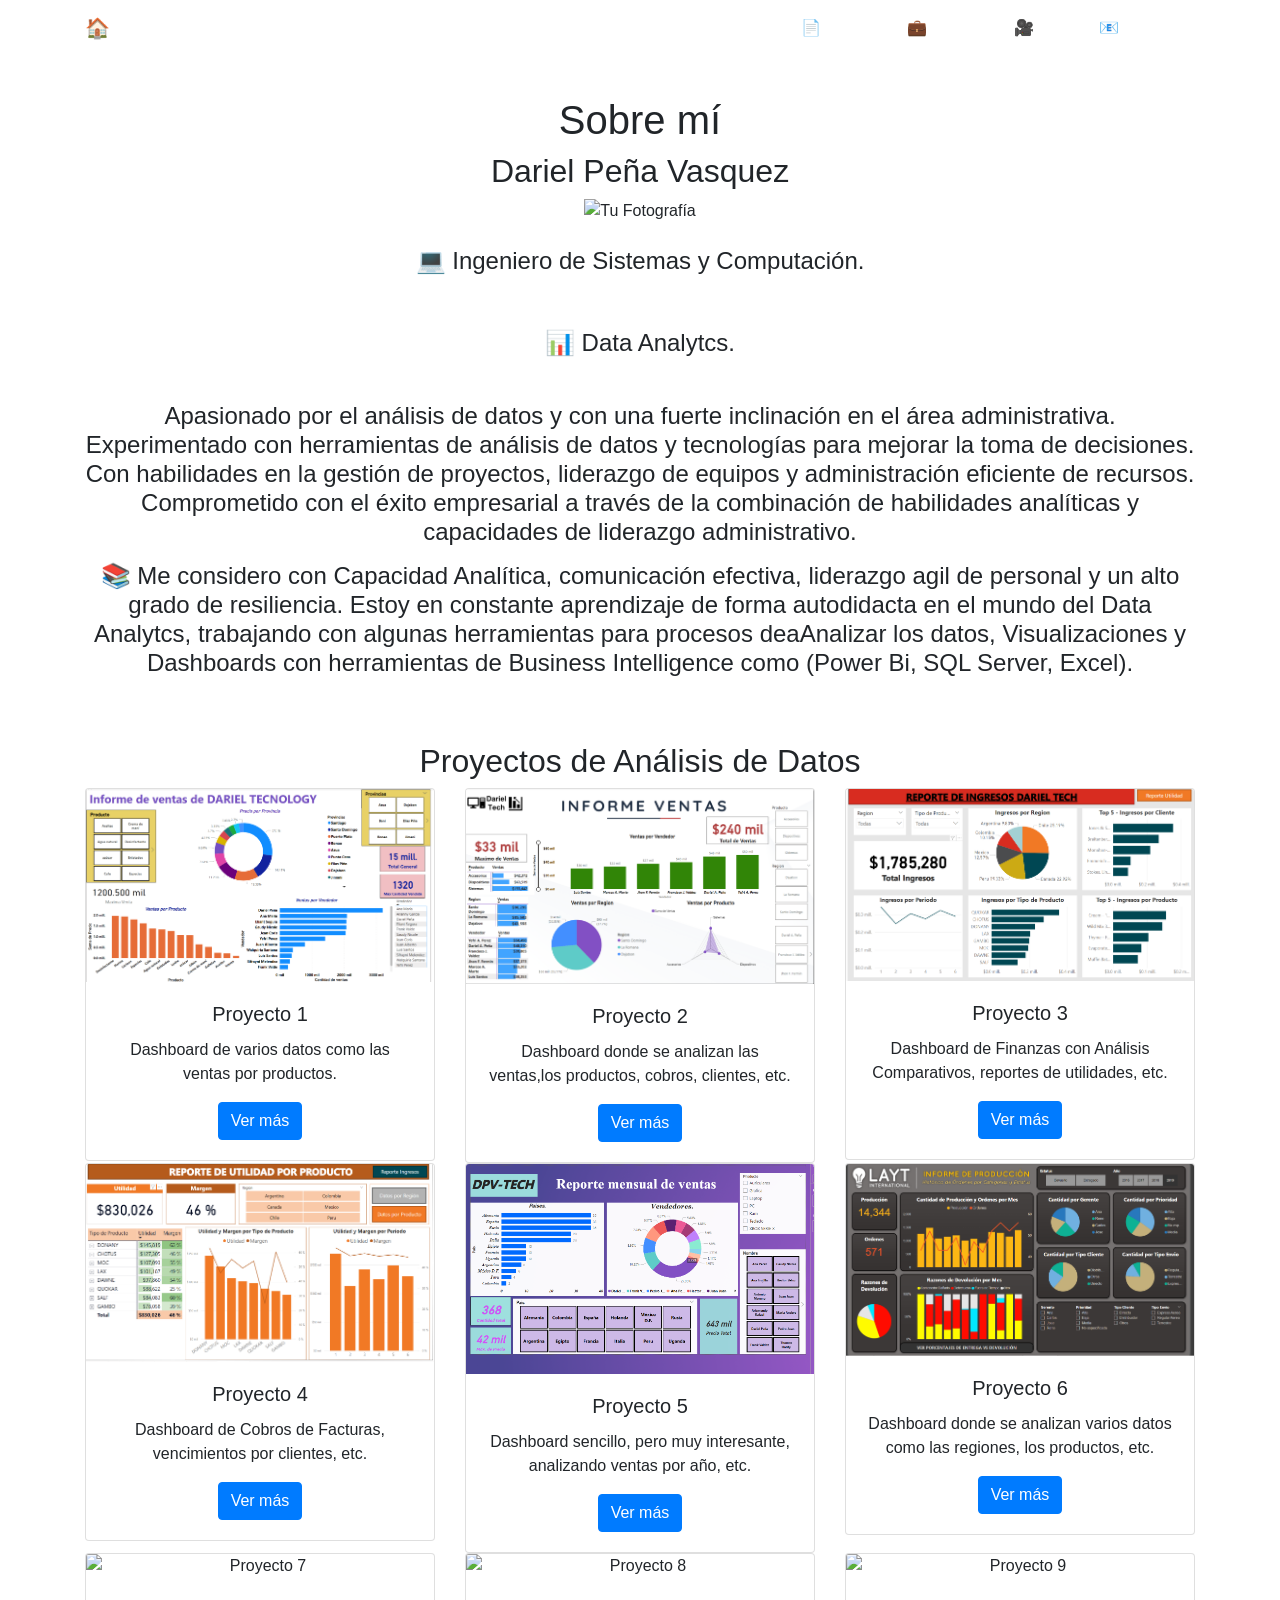
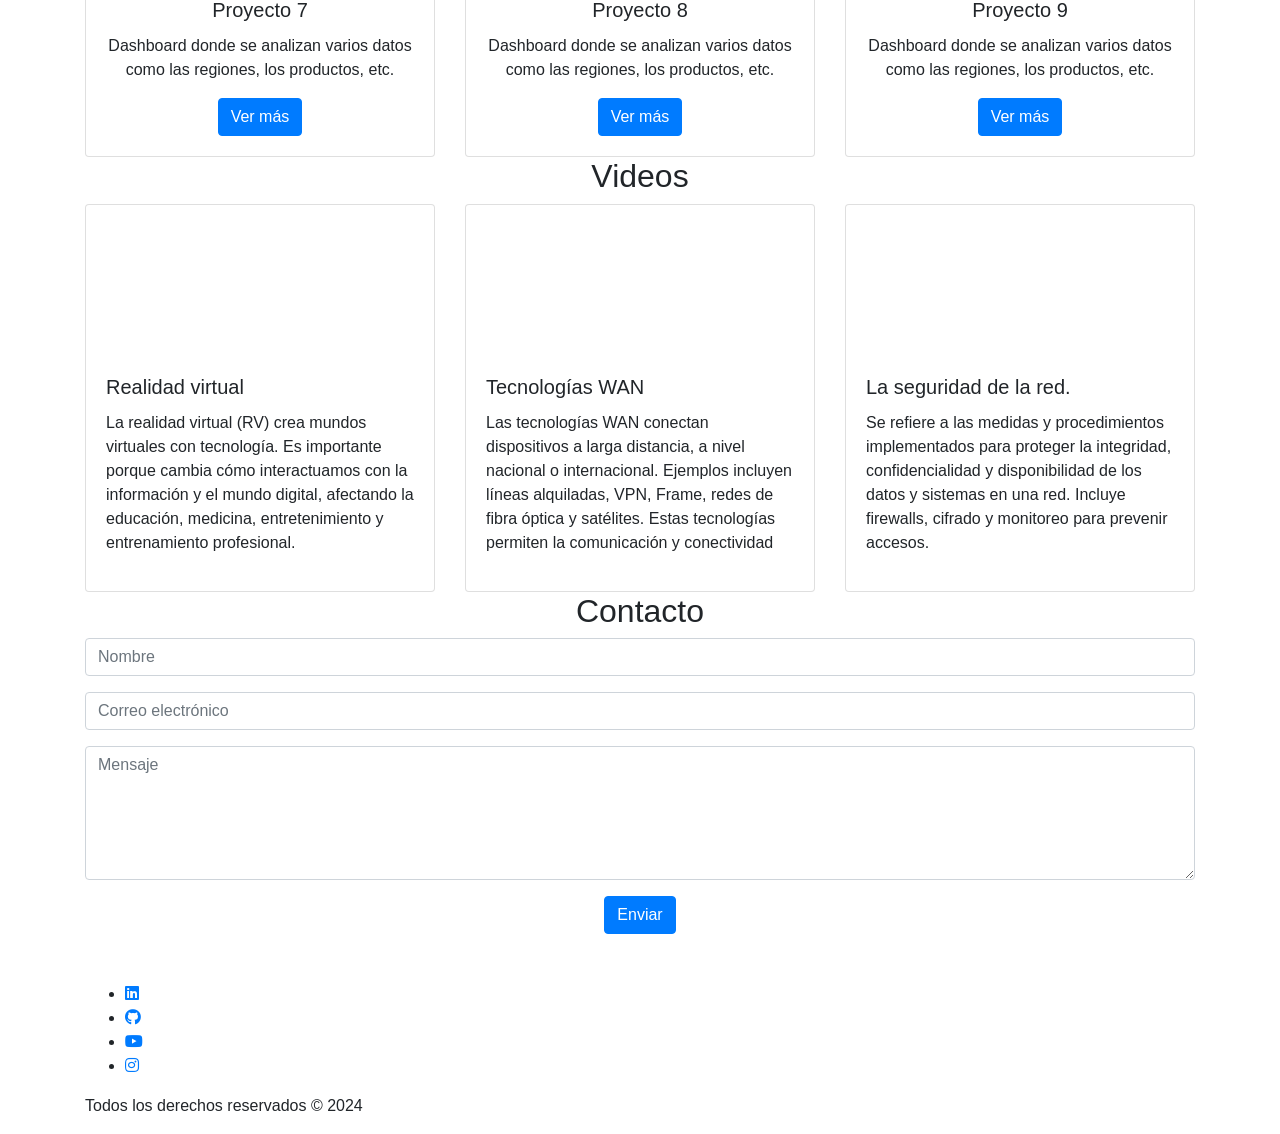
==== commit 543d572c: "Add files via upload" ====
--- a/index.html
+++ b/index.html
@@ -5,138 +5,13 @@
     <meta charset="UTF-8">
     <link rel="shortcut icon" href="imagenes/1.jpeg" type="image/x-icon">
     <meta name="viewport" content="width=device-width, initial-scale=1.0">
-    <title>Portafolio</title>
+    <title>Dariel Portafolio</title>
     <!-- Bootstrap CSS -->
     <link rel="stylesheet" href="https://stackpath.bootstrapcdn.com/bootstrap/4.3.1/css/bootstrap.min.css">
     <!-- Font Awesome CSS -->
     <link rel="stylesheet" href="https://cdnjs.cloudflare.com/ajax/libs/font-awesome/5.15.3/css/all.min.css">
-    <style>
-        body {
-
-            background: #c2e59c;
-            /* Fallback para navegadores antiguos */
-            background: -webkit-linear-gradient(to right, #64b3f4, #c2e59c);
-            /* Chrome 10-25, Safari 5.1-6 */
-            background: linear-gradient(to right, #64b3f4, #c2e59c);
-            /* W3C, IE 10+/ Edge, Firefox 16+, Chrome 26+, Opera 12+, Safari 7+ */
-
-        }
-
-        .navbar {
-            background: #333;
-            /* Color de fondo gris oscuro */
-
-
-            z-index: 1;
-        }
-
-
-        .navbar-nav {
-            color: rgb(215, 0, 0);
-        }
-
-        /* Cambiar el color del borde a blanco */
-        .custom-button {
-            border-color: rgb(242, 8, 8);
-        }
-
-        /* Cambiar el color del fondo del botón a blanco (si es necesario) */
-        .custom-button {
-            background-color: white;
-        }
-
-        /* Cambiar el color del texto a negro (si es necesario) */
-        .custom-button {
-            color: black;
-        }
-
-        .section-heading {
-            color: rgb(0, 0, 0);
-        }
-
-        .card {
-            background-color: #333;
-            color: #fff;
-        }
-
-        .card-title {
-            color: rgb(193, 205, 16);
-            font-weight: 700;
-            text-align: center;
-        }
-
-        .descricion {
-            text-align: justify;
-        }
-
-        .card-text {
-            color: white;
-            
-        }
-
-        .descrip {
-            text-align: justify;
-            text-align-last: center;
-        }
-
-
-        .profile-image {
-    width: 300px;
-    height: 300px;
-    border: 8px solid transparent;
-    border-radius: 50%;
-    margin-top: 10px;
-    animation: waterFlow 6s infinite linear;
-    clip-path: polygon(0% 0%, 100% 0%, 100% 100%, 0% 100%);
-    background: conic-gradient(
-        from 0deg,
-        red 0%,
-        blue 25%,
-        green 50%,
-        yellow 75%,
-        violet 100%
-    );
-    background-size: 400% 100%;
-    background-position: 100% 0;
-}
-
-@keyframes waterFlow {
-    0% {
-        background-position: 100% 0;
-    }
-    100% {
-        background-position: -100% 0;
-    }
-}
-
-
-
-        .social-icons {
-            list-style-type: none;
-            display: flex;
-            justify-content: center;
-            padding: 0;
-        }
-
-        .social-icons li {
-            margin: 0 10px;
-        }
-
-        .social-icons a {
-            color: #f00;
-            font-size: 20px;
-        }
-
-        .footer {
-            background-color: #111;
-            color: #ccd6d1;
-            padding: 20px;
-            text-align: center;
-            height: 100%;
-            padding-bottom: 2px;
-            font-size: 25px;
-        }
-    </style>
+    <link rel="stylesheet" href="styles.css">
+    
 </head>
 
 <body>
@@ -178,21 +53,23 @@
             <br>
             <h1 class="section-heading">Sobre mí</h1>
             <h3></h3>
-            <h3>Dariel Peña Vasquez</h3>
+            <h2>Dariel Peña Vasquez</h2>
             <img src="https://avatars.githubusercontent.com/u/101618623?v=4" class="profile-image" alt="Tu Fotografía">
             <br><br>
             <h4 class="descrip">💻 Ingeniero de Sistemas y Computación.<p></p> <br>
-                <p>⌛Apasionado por el análisis de datos y con una fuerte inclinación en el área administrativa.
+                <h4 class="descrip">📊 Data Analytcs.<p></p> <br>
+
+                 Apasionado por el análisis de datos y con una fuerte inclinación en el área administrativa.
                     Experimentado con herramientas de análisis de datos y tecnologías para mejorar la toma de
                     decisiones. Con habilidades en la gestión de proyectos, liderazgo de equipos y administración
                     eficiente de recursos. Comprometido con el éxito empresarial a través de la combinación de
-                    habilidades analíticas y capacidades de liderazgo administrativo.
-                <p>📚Me considero con Capacidad Analítica, Comunicación Efectiva, Liderazgo de Personal, Perseverancia y
-                    un alto Grado de Resiliencia.Estoy en constante aprendizaje de forma autodidacta en el mundo del
-                    Desarrollo Web, Base de Datos, y últimamente he estado trabajando con algunas herramientas para el
-                    Análisis de Datos. Tengo una excelente pasión por estos Procesos de Analizar las informaciones,
-                    creación de Visualizaciones y Dashboards con herramientas de Business Intelligence (Power Bi, SQL
-                    Server, Excel), para una mejor toma de decisiones.</p><br><br><br>
+                    habilidades analíticas y capacidades de liderazgo administrativo. </p>
+                   
+                 📚 Me considero con Capacidad Analítica, comunicación efectiva, liderazgo agil de personal  y
+                    un alto grado de resiliencia. Estoy en constante aprendizaje de forma autodidacta en el mundo del
+                    Data Analytcs, trabajando con algunas herramientas para procesos deaAnalizar los datos,
+                    Visualizaciones y Dashboards con herramientas de Business Intelligence  como (Power Bi, SQL
+                    Server, Excel).</p>
             </h4>
         </div>
     </section>
@@ -208,9 +85,8 @@
                         <img src="imagenes/powerbi1.png" class="card-img-top" alt="Proyecto 1">
                         <div class="card-body">
                             <h5 class="card-title">Proyecto 1</h5>
-                            <p class="card-text">Dashboard donde se analizan varios datos como las ventas, acumuladas
-                                por productos. <b>Autor: Ing. Dariel A. Peña</b></p>
-                            <a href="#" class="btn btn-primary">Ver más</a>
+                            <p class="card-text">Dashboard de varios datos como las ventas por productos.
+                           </b></p><a href="https://app.powerbi.com/view?r=eyJrIjoiNTdlNmU2N2QtMDJlYi00MTE5LWE5YzQtNzUzZDY1ZDQyNDI1IiwidCI6IjMwOTE4NjllLTFiNWMtNDlhNy1iZWQwLTA1ODJiMjBlYzg0NSIsImMiOjJ9" class="btn btn-primary">Ver más</a>
                         </div>
                     </div>
                 </div>
@@ -220,10 +96,8 @@
                         <img src="imagenes/powerbi2.png" class="card-img-top" alt="Proyecto 2">
                         <div class="card-body">
                             <h5 class="card-title">Proyecto 2</h5>
-                            <p class="card-text">Dashboard donde se analizan varios datos como las ventas, los márgenes,
-                                las regiones, los productos, vendedores, clientes, cobros, clientes, etc. <b>Autor: Ing.
-                                    Dariel A. Peña</b></p>
-                            <a href="#" class="btn btn-primary">Ver más</a>
+                            <p class="card-text">Dashboard donde se analizan las ventas,los productos, cobros, clientes, etc. 
+                            </b></p><a href="https://app.powerbi.com/view?r=eyJrIjoiZDU1ZTYxZTItZTQzMS00ZTNkLWIzOGUtOTU3ZGQzYjI3NzVjIiwidCI6IjMwOTE4NjllLTFiNWMtNDlhNy1iZWQwLTA1ODJiMjBlYzg0NSIsImMiOjJ9" class="btn btn-primary">Ver más</a> 
                         </div>
                     </div>
                 </div>
@@ -233,10 +107,8 @@
                         <img src="imagenes/powerbi3.png" class="card-img-top" alt="Proyecto 3">
                         <div class="card-body">
                             <h5 class="card-title">Proyecto 3</h5>
-                            <p class="card-text">Dashboard de Finanzas con Análisis Comparativos por Año, reportes de
-                                utilidades, ingresos por región, productos y clientes, etc. <b>Autor: Ing. Dariel A.
-                                    Peña</b></p>
-                            <a href="#" class="btn btn-primary">Ver más</a>
+                            <p class="card-text">Dashboard de Finanzas con Análisis Comparativos, reportes de utilidades, etc.</b></p>
+                            </b></p> <a href="https://app.powerbi.com/view?r=eyJrIjoiNWUwZWRiMTctZWFkMS00ZTVmLWExMTAtMTlhOGY0ZjMyNjY0IiwidCI6IjMwOTE4NjllLTFiNWMtNDlhNy1iZWQwLTA1ODJiMjBlYzg0NSIsImMiOjJ9" class="btn btn-primary">Ver más</a>
                         </div>
                     </div>
                 </div>
@@ -248,9 +120,8 @@
                         <img src="imagenes/powerbi4.png" class="card-img-top" alt="Proyecto 4">
                         <div class="card-body">
                             <h5 class="card-title">Proyecto 4</h5>
-                            <p class="card-text">Dashboard de Cobros de Facturas, cartera, vencimientos de facturas, por
-                                clientes, etc. <b>Autor: Ing. Dariel A. Peña</b></p>
-                            <a href="#" class="btn btn-primary">Ver más</a>
+                            <p class="card-text">Dashboard de Cobros de Facturas, vencimientos por  clientes, etc.</b></p>
+                            <a href="https://app.powerbi.com/view?r=eyJrIjoiYjg5NmFhYjYtYWYyYS00ZWM3LWJkMjgtZWUzZjQzYjQxZmVjIiwidCI6IjMwOTE4NjllLTFiNWMtNDlhNy1iZWQwLTA1ODJiMjBlYzg0NSIsImMiOjJ9" class="btn btn-primary">Ver más</a> 
                         </div>
                     </div>
                 </div>
@@ -260,9 +131,8 @@
                         <img src="imagenes/powerbi5.png" class="card-img-top" alt="Proyecto 5">
                         <div class="card-body">
                             <h5 class="card-title">Proyecto 5</h5>
-                            <p class="card-text">Dashboard de ventas, con diseño sencillo, pero muy interesante,
-                                analizando ventas, vendedor, región, y año. <b>Autor: Ing. Dariel A. Peña</b></p>
-                            <a href="#" class="btn btn-primary">Ver más</a>
+                            <p class="card-text">Dashboard sencillo, pero muy interesante, analizando ventas por año, etc.</b></p>
+                             <a href="https://app.powerbi.com/view?r=eyJrIjoiOTM5ZGU0MGItZTQwYy00OGI1LWE1MzQtOGMzNTI4Mzk0ZjQzIiwidCI6IjMwOTE4NjllLTFiNWMtNDlhNy1iZWQwLTA1ODJiMjBlYzg0NSIsImMiOjJ9" class="btn btn-primary">Ver más</a>
                         </div>
                     </div>
                 </div>
@@ -272,68 +142,45 @@
                         <img src="imagenes/powerbi6.png" class="card-img-top" alt="Proyecto 6">
                         <div class="card-body">
                             <h5 class="card-title">Proyecto 6</h5>
-                            <p class="card-text">Dashboard donde se analizan varios datos como las ventas, los márgenes,
-                                las regiones, los productos, vendedores, clientes, cobros, clientes, etc. <b>Autor: Ing.
-                                    Dariel A. Peña</b></p>
-                            <a href="#" class="btn btn-primary">Ver más</a>
-                        </div>
-                    </div>
-                </div>
-            </div>
-        </div>
-    </section>
-
-    <section id="proyectos" class="proyectos-section">
-        <div class="container text-center">
-            <h2 class="section-heading">Proyectos de Desarrollo Web</h2>
-
-            <div class="row">
-                <div class="col-lg-4">
-                    <div class="card">
-                        <img src="imagenes/foto1.png" class="card-img-top" alt="Proyecto 1">
-                        <div class="card-body">
-                            <h5 class="card-title">Paint</h5>
-                            <p class="card-text">Este proyecto permite dibujar con el teclado o con el mouse, donde se
-                                puede cambiar a diferentes colores y grosores de las líneas. <b>Autor: Ing. Dariel
-                                    Peña</b></p>
-                            <a href="#" class="btn btn-primary">Ver más</a>
-                        </div>
-                    </div>
-                </div>
-
-                <div class="col-lg-4">
-                    <div class="card">
-                        <img src="imagenes/foto2.png" class="card-img-top" alt="Proyecto 2">
-                        <div class="card-body">
-                            <h5 class="card-title">Tienda de Cupcakes</h5>
-                            <p class="card-text">Este proyecto de programación se visualiza una simulación de esta
-                                página donde se encuentra una tienda de dulces, de Cupcakes utilizando HTML y CSS.
-                                <b>Autor: Ing. Dariel Peña</b></p>
-                            <a href="#" class="btn btn-primary">Ver más</a>
-                        </div>
-                    </div>
-                </div>
-
-                <div class="col-lg-4">
-                    <div class="card">
-                        <img src="imagenes/foto3.jpeg" class="card-img-top" alt="Proyecto 3">
-                        <div class="card-body">
-                            <h5 class="card-title">Juego de Naves</h5>
-                            <p class="card-text">Este es un juego de naves donde tienes que ir esquivando los
-                                meteoritos, el mismo fue utilizando HTML, CSS y JavaScript. <b>Autor: Ing. Dariel
-                                    Peña</b></p>
-                            <a href="#" class="btn btn-primary">Ver más</a>
-                        </div>
-                    </div>
-                </div>
-            </div>
-        </div>
-    </section>
-
-
-
-    <br>
-    <br>
+                            <p class="card-text">Dashboard donde se analizan varios datos como las regiones, los productos, etc.</b></p>
+                          <a href="https://app.powerbi.com/view?r=eyJrIjoiNjU5YjIzMmQtOTljZi00NTFmLTgwMjMtNmU1ZDNmNjQyNzZjIiwidCI6IjMwOTE4NjllLTFiNWMtNDlhNy1iZWQwLTA1ODJiMjBlYzg0NSIsImMiOjJ9" class="btn btn-primary">Ver más</a> 
+                         </div>
+                    </div>
+                </div>
+                <div class="col-lg-4">
+                    <div class="card">
+                        <img src="imagenes/powerbi7.png" class="card-img-top" alt="Proyecto 7">
+                        <div class="card-body">
+                            <h5 class="card-title">Proyecto 7</h5>
+                            <p class="card-text">Dashboard donde se analizan varios datos como las regiones, los productos, etc.</b></p>
+                          <a href="https://app.powerbi.com/view?r=eyJrIjoiNjk1ZjJjOGMtNGMzNS00NTg1LWJhMGQtOGM4ZjA5MjExMzk3IiwidCI6IjMwOTE4NjllLTFiNWMtNDlhNy1iZWQwLTA1ODJiMjBlYzg0NSIsImMiOjJ9" class="btn btn-primary">Ver más</a> 
+                         </div>
+                    </div>
+                </div>
+                <div class="col-lg-4">
+                    <div class="card">
+                        <img src="imagenes/powerbi8.png" class="card-img-top" alt="Proyecto 8">
+                        <div class="card-body">
+                            <h5 class="card-title">Proyecto 8</h5>
+                            <p class="card-text">Dashboard donde se analizan varios datos como las regiones, los productos, etc.</b></p>
+                          <a href="https://app.powerbi.com/view?r=eyJrIjoiZGUxYjdkMTItNDUwZS00NzE2LTgwMjAtNDVjNDllY2ZiZTJjIiwidCI6IjMwOTE4NjllLTFiNWMtNDlhNy1iZWQwLTA1ODJiMjBlYzg0NSIsImMiOjJ9" class="btn btn-primary">Ver más</a> 
+                         </div>
+                    </div>
+                </div>                <div class="col-lg-4">
+                    <div class="card">
+                        <img src="imagenes/powerbi9.png" class="card-img-top" alt="Proyecto 9">
+                        <div class="card-body">
+                            <h5 class="card-title">Proyecto 9</h5>
+                            <p class="card-text">Dashboard donde se analizan varios datos como las regiones, los productos, etc.</b></p>
+                          <a href="https://app.powerbi.com/view?r=eyJrIjoiZTViMmY1ZjQtOGEyNS00NzJkLWFkN2UtMDczNGNkZmExOGUyIiwidCI6IjMwOTE4NjllLTFiNWMtNDlhNy1iZWQwLTA1ODJiMjBlYzg0NSIsImMiOjJ9" class="btn btn-primary">Ver más</a> 
+                         </div>
+                    </div>
+                </div>
+            </div>
+        </div>
+    </section>
+
+    
     <!-- Videos Section -->
     <section id="videos" class="section">
         <div class="container">
@@ -350,7 +197,7 @@
                             allow="accelerometer; autoplay; clipboard-write; encrypted-media; gyroscope; picture-in-picture; web-share"
                             allowfullscreen></iframe>
                         <div class="card-body">
-                            <h5 class="card-title">Realidad virtual y su importancia.</h5>
+                            <h5 class="card-title">Realidad virtual</h5>
                             <p class="descricion" class="card-text">La realidad virtual (RV) crea mundos virtuales con
                                 tecnología. Es importante porque cambia cómo interactuamos con la información y el mundo
                                 digital, afectando la educación, medicina, entretenimiento y entrenamiento profesional.
@@ -369,8 +216,8 @@
                         <div class="card-body">
                             <h5 class="card-title">Tecnologías WAN</h5>
                             <p class="descricion" class="card-text">Las tecnologías WAN conectan dispositivos a larga
-                                distancia, como a nivel nacional o internacional. Ejemplos incluyen líneas alquiladas,
-                                VPN, Frame Relay, redes de fibra óptica y satélites. Estas tecnologías permiten la
+                                distancia, a nivel nacional o internacional. Ejemplos incluyen líneas alquiladas,
+                                VPN, Frame, redes de fibra óptica y satélites. Estas tecnologías permiten la
                                 comunicación y conectividad</p>
                         </div>
                     </div>
@@ -397,11 +244,7 @@
         </div>
     </section>
 
-    </section>
-
-
-    <br>
-    <br>
+
     <!-- Contacto Section -->
     <section id="contacto" class="contacto-section">
         <div class="container text-center">
@@ -426,16 +269,12 @@
     <footer class="footer">
         <div class="container">
             <ul class="social-icons">
-                <li><a href="https://www.linkedin.com/in/dariel-pe%C3%B1a-v%C3%A1squez-a89b42201/" target="_blank"><i
-                            class="fab fa-linkedin"></i></a></li>
+                <li><a href="https://www.linkedin.com/in/dariel-adolfo-pe%C3%B1a-v-a89b42201/" target="_blank"><i class="fab fa-linkedin"></i></a></li>
                 <li><a href="https://github.com/DARIELADOLFO" target="_blank"><i class="fab fa-github"></i></a></li>
-                <li><a href="https://www.youtube.com/channel/UCkfBs4u8f8SPGtAN2qr_j9A"><i
-                            class="fab fa-youtube"></i></a></li>
-                <li><a href="https://www.instagram.com/dariel.v_/?igshid=OGQ5ZDc2ODk2ZA%3D%3D"><i
-                            class="fab fa-instagram"></i></a></li>
-
+                <li><a href="https://www.youtube.com/channel/UCkfBs4u8f8SPGtAN2qr_j9A"><i class="fab fa-youtube"></i></a></li>
+                <li><a href="https://www.instagram.com/dpv_dataanalyts/"><i class="fab fa-instagram"></i></a></li>
             </ul>
-            <p>Todos los derechos reservados &copy; 2023</p>
+            <p>Todos los derechos reservados &copy; 2024</p>
         </div>
     </footer>
 
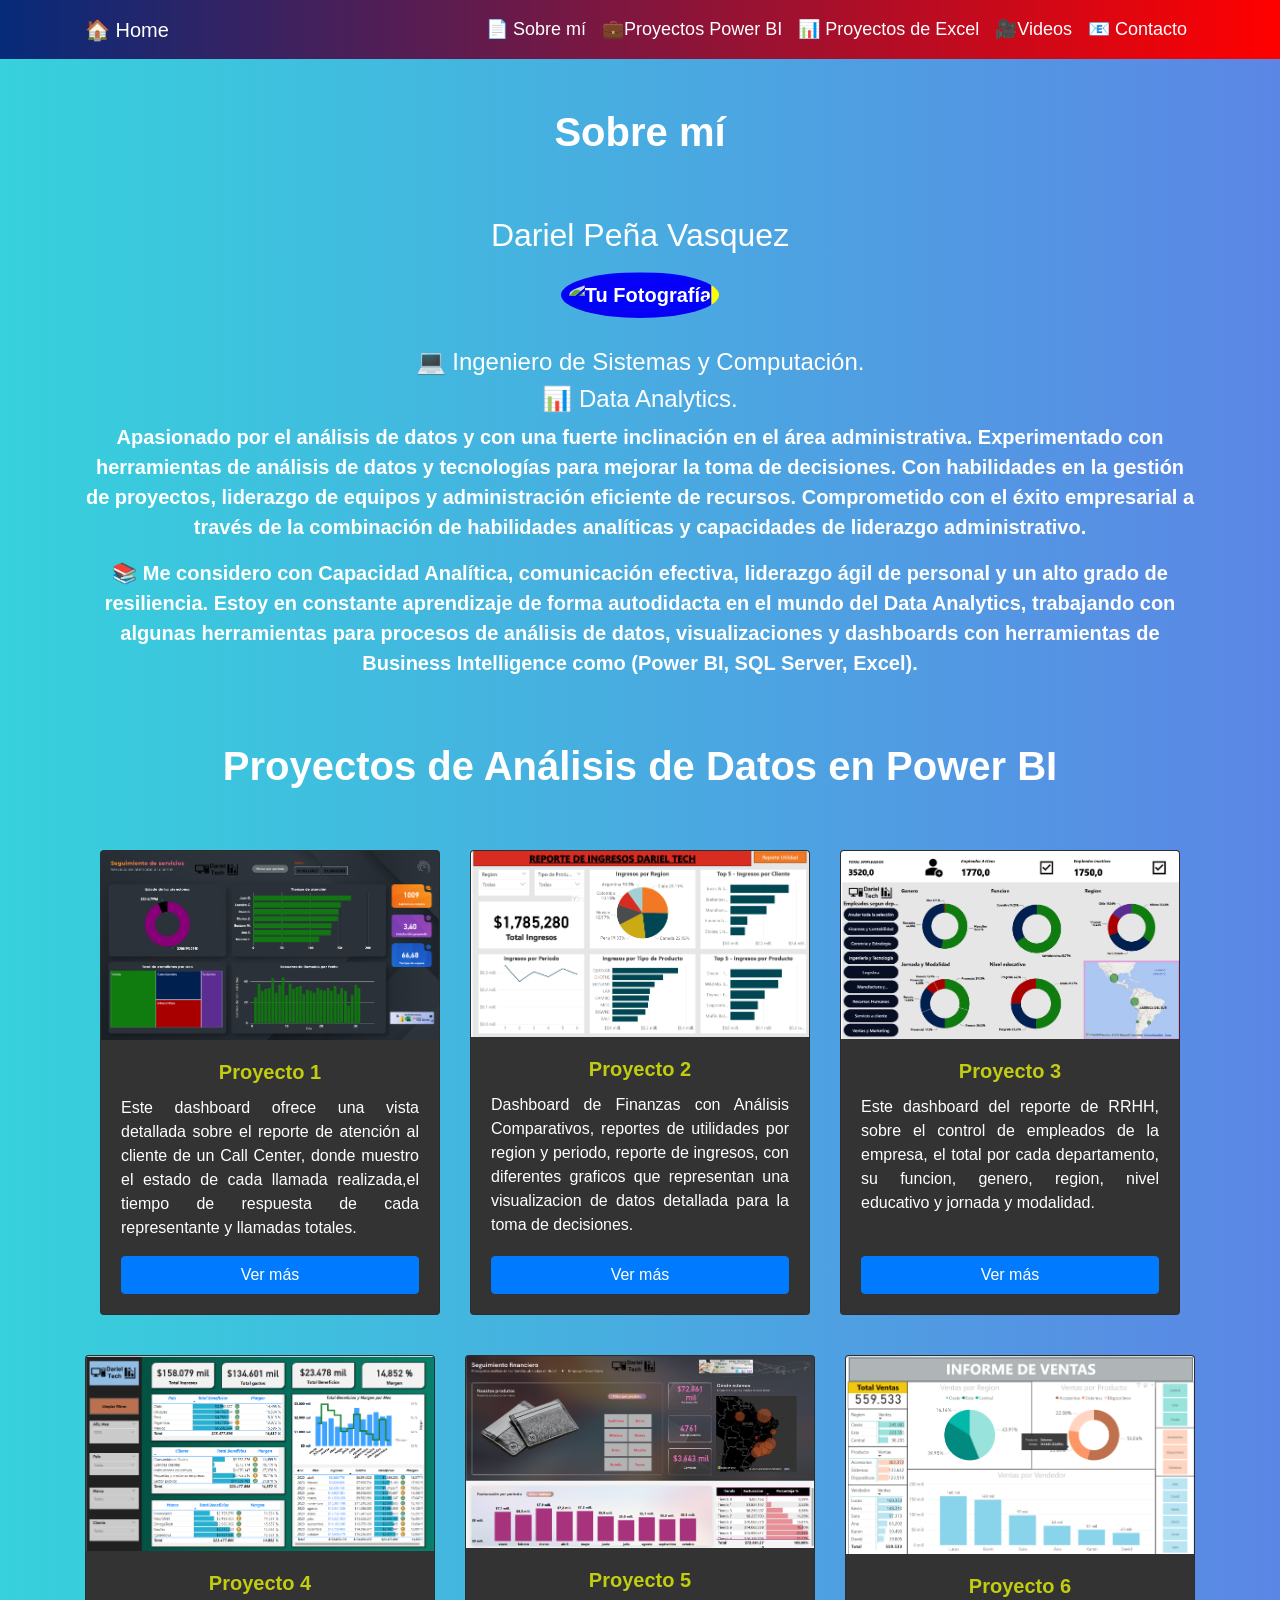
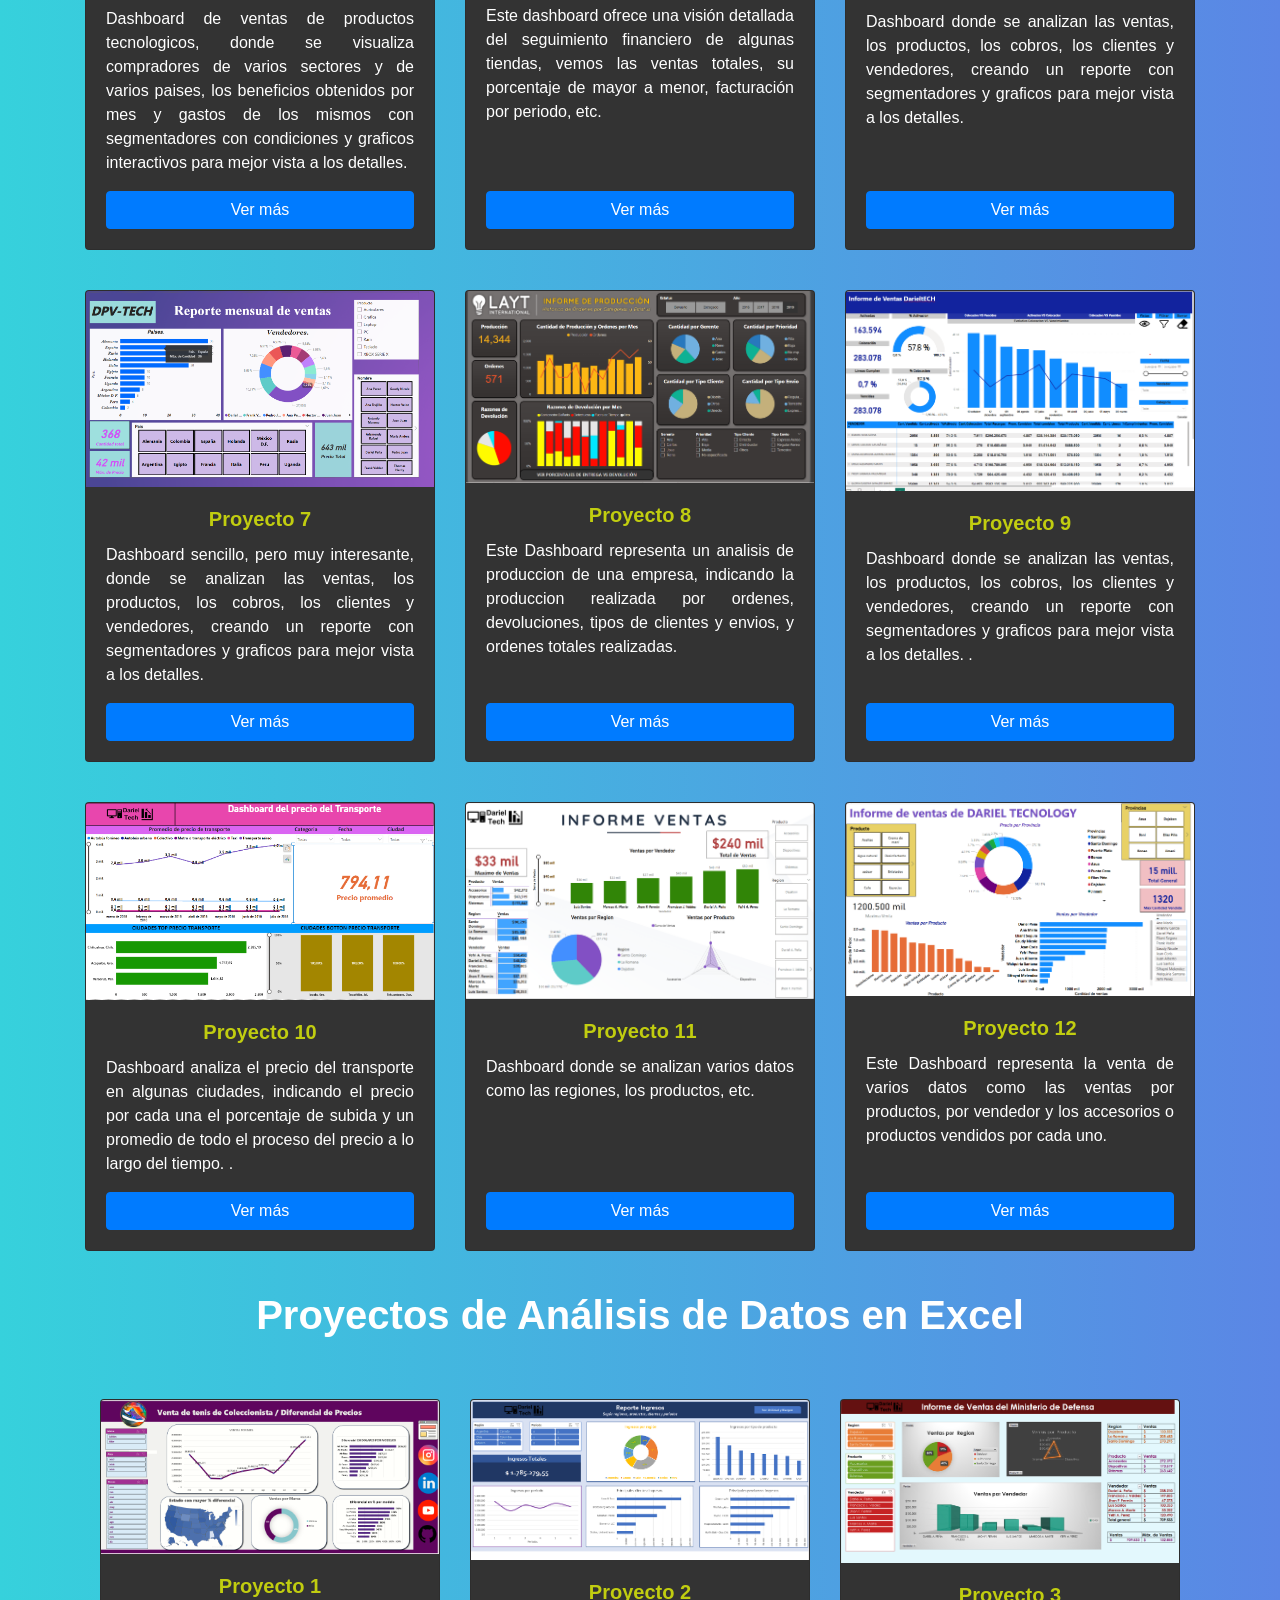
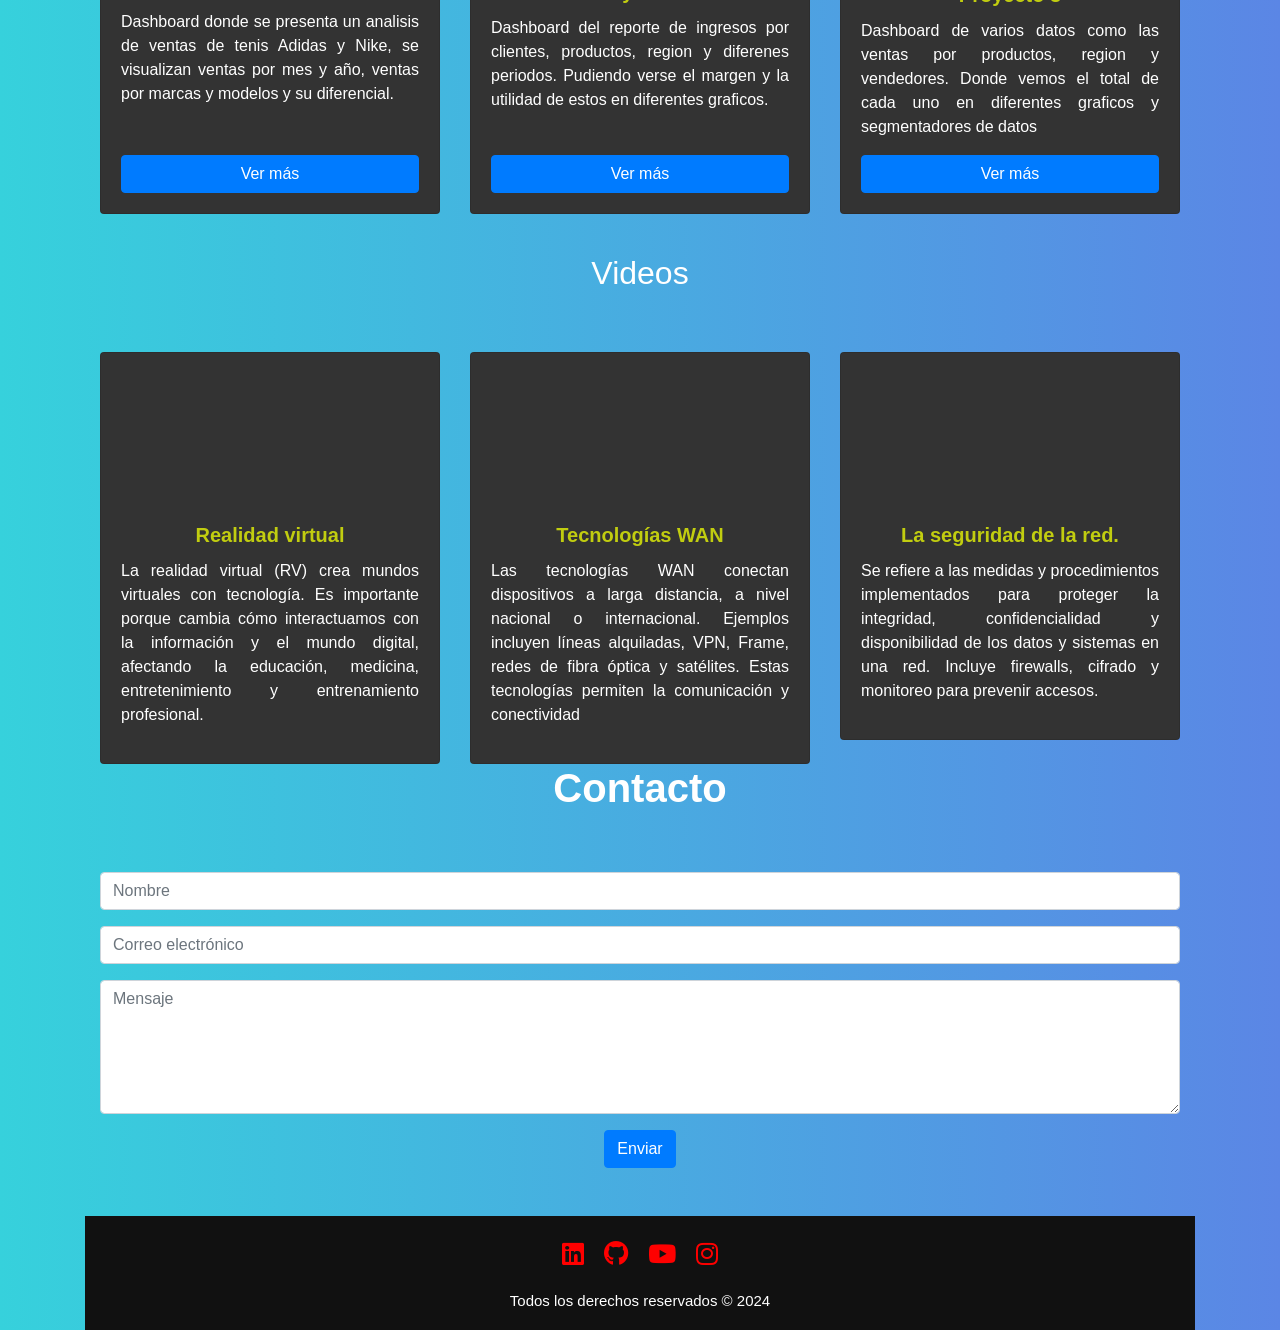
==== commit 55b49dc0: "Add files via upload" ====
--- a/index.html
+++ b/index.html
@@ -29,7 +29,10 @@
                         <a class="nav-link text-white" href="#sobre-mi">📄 Sobre mí</a>
                     </li>
                     <li class="nav-item">
-                        <a class="nav-link text-white" href="#proyectos">💼Proyectos</a>
+                        <a class="nav-link text-white" href="#proyectos">💼Proyectos Power BI</a>
+                    </li>
+                    <li class="nav-item">
+                        <a class="nav-link text-white" href="#Excel">📊 Proyectos de Excel</a>
                     </li>
                     <li class="nav-item">
                         <a class="nav-link text-white" href="#videos">🎥Videos</a>
@@ -42,7 +45,13 @@
             </div>
         </div>
     </nav>
-
+    <section id="video-background">
+        <video autoplay muted loop id="myVideo">
+            <source src="videofondo/video3.mp4" type="video/mp4">
+            Your browser does not support HTML5 video.
+        </video>
+    </section>
+    
     <!-- Hero Section -->
     <br>
     <br>
@@ -52,134 +61,274 @@
             <br>
             <br>
             <h1 class="section-heading">Sobre mí</h1>
-            <h3></h3>
             <h2>Dariel Peña Vasquez</h2>
             <img src="https://avatars.githubusercontent.com/u/101618623?v=4" class="profile-image" alt="Tu Fotografía">
             <br><br>
-            <h4 class="descrip">💻 Ingeniero de Sistemas y Computación.<p></p> <br>
-                <h4 class="descrip">📊 Data Analytcs.<p></p> <br>
-
-                 Apasionado por el análisis de datos y con una fuerte inclinación en el área administrativa.
-                    Experimentado con herramientas de análisis de datos y tecnologías para mejorar la toma de
-                    decisiones. Con habilidades en la gestión de proyectos, liderazgo de equipos y administración
-                    eficiente de recursos. Comprometido con el éxito empresarial a través de la combinación de
-                    habilidades analíticas y capacidades de liderazgo administrativo. </p>
-                   
-                 📚 Me considero con Capacidad Analítica, comunicación efectiva, liderazgo agil de personal  y
-                    un alto grado de resiliencia. Estoy en constante aprendizaje de forma autodidacta en el mundo del
-                    Data Analytcs, trabajando con algunas herramientas para procesos deaAnalizar los datos,
-                    Visualizaciones y Dashboards con herramientas de Business Intelligence  como (Power Bi, SQL
-                    Server, Excel).</p>
-            </h4>
+            <h4 class="descrip">💻 Ingeniero de Sistemas y Computación.</h4>
+            <h4 class="descrip">📊 Data Analytics.</h4>
+            <p>
+                Apasionado por el análisis de datos y con una fuerte inclinación en el área administrativa. Experimentado con
+                herramientas de análisis de datos y tecnologías para mejorar la toma de decisiones. Con habilidades en la gestión de
+                proyectos, liderazgo de equipos y administración eficiente de recursos. Comprometido con el éxito empresarial a
+                través de la combinación de habilidades analíticas y capacidades de liderazgo administrativo.
+            </p>
+            <p>
+                📚 Me considero con Capacidad Analítica, comunicación efectiva, liderazgo ágil de personal y un alto grado de
+                resiliencia. Estoy en constante aprendizaje de forma autodidacta en el mundo del Data Analytics, trabajando con
+                algunas herramientas para procesos de análisis de datos, visualizaciones y dashboards con herramientas de Business
+                Intelligence como (Power BI, SQL Server, Excel).
+            </p>
         </div>
     </section>
+    
     <br>
     <br>
     <section id="proyectos" class="proyectos-section">
         <div class="container text-center">
-            <h2 class="section-heading">Proyectos de Análisis de Datos</h2>
-
-            <div class="row">
-                <div class="col-lg-4">
-                    <div class="card">
-                        <img src="imagenes/powerbi1.png" class="card-img-top" alt="Proyecto 1">
-                        <div class="card-body">
+            <h2 class="section-heading">Proyectos de Análisis de Datos en Power BI</h2>
+           
+             <!-- SECCION GENERAL DE PROYECTOS DE POWER BI  -->
+            <section>
+                <!-- INICIO DE SECCIONES DE TODOS LOS PROYECTOS  -->
+                <div class="container">
+                     <!-- SECCION # 1 DE PROYECTOS  -->
+                    <div class="row mb-4">
+                                                 
+                            <!-- Proyecto #1 -->
+                            <div class="col-lg-4 mb-3">
+                                <div class="card h-100">
+                                    <img src="imagenes/powerbi10.png" class="card-img-top" alt="Proyecto 10">
+                                    <div class="card-body d-flex flex-column">
+                                        <h5 class="card-title">Proyecto 1</h5>
+                                        <p class="card-text">Este dashboard ofrece una vista detallada
+                                             sobre el reporte de atención al cliente de un Call Center, donde 
+                                             muestro el estado de cada llamada realizada,el tiempo de respuesta 
+                                             de cada representante y llamadas totales.</p>
+                                        <a href="https://app.powerbi.com/view?r=eyJrIjoiYTE1ZGU5NjYtNDM5Mi00ODMzLTlhMmItNTU1ZjdkYjNjZmY4IiwidCI6IjMwOTE4NjllLTFiNWMtNDlhNy1iZWQwLTA1ODJiMjBlYzg0NSIsImMiOjJ9" class="btn btn-primary mt-auto">Ver más</a>
+                                    </div>
+                                </div>
+                            </div>
+                        
+                            <!-- Proyecto #2 -->
+                            <div class="col-lg-4 mb-3">
+                                <div class="card h-100">
+                                    <img src="imagenes/powerbi3.png" class="card-img-top" alt="Proyecto 11">
+                                    <div class="card-body d-flex flex-column">
+                                        <h5 class="card-title">Proyecto 2</h5>
+                                        <p class="card-text">Dashboard de Finanzas con Análisis Comparativos, reportes de utilidades por
+                                                             region y periodo, reporte de ingresos, con diferentes graficos que representan 
+                                                            una visualizacion de datos detallada para la toma de decisiones.</p>
+                                        <a href="https://app.powerbi.com/view?r=eyJrIjoiNWUwZWRiMTctZWFkMS00ZTVmLWExMTAtMTlhOGY0ZjMyNjY0IiwidCI6IjMwOTE4NjllLTFiNWMtNDlhNy1iZWQwLTA1ODJiMjBlYzg0NSIsImMiOjJ9" class="btn btn-primary mt-auto">Ver más</a>
+                                    </div>
+                                </div>
+                            </div>
+                        
+                            <!-- Proyecto #3 -->
+                            
+                            <div class="col-lg-4 mb-3">
+                                <div class="card h-100">
+                                    <img src="imagenes/powerbi12.png" class="card-img-top" alt="Proyecto 12">
+                                    <div class="card-body d-flex flex-column">
+                                        <h5 class="card-title">Proyecto 3</h5>
+                                        <p class="card-text">Este dashboard del reporte de RRHH, sobre el control de empleados de
+                                                             la empresa, el total por cada departamento, su 
+                                                            funcion, genero, region, nivel educativo y jornada y modalidad.</p>
+                                        <a href="https://app.powerbi.com/view?r=eyJrIjoiMjI5NjIxYzctZWE2My00ODI1LTljNmUtYmMzYzkyMWNiOGE1IiwidCI6IjMwOTE4NjllLTFiNWMtNDlhNy1iZWQwLTA1ODJiMjBlYzg0NSIsImMiOjJ9" class="btn btn-primary mt-auto">Ver más</a>
+                                    </div>
+                                </div>
+                            </div>
+                        </div>
+                    </div>
+                    
+                    <!-- SECCION # 2 DE PROYECTOS  -->
+
+                    <div class="row mb-4">
+
+                        <div class="col-lg-4 mb-3">
+                            <div class="card h-100">
+                                <img src="imagenes/powerbi9.png" class="card-img-top" alt="Proyecto 2">
+                                <div class="card-body d-flex flex-column">
+                                    <h5 class="card-title">Proyecto 4</h5>
+                                    <p class="card-text">Dashboard de ventas de productos tecnologicos, donde se visualiza compradores de varios 
+                                                        sectores y de varios paises, los beneficios obtenidos por mes y gastos de los mismos 
+                                                        con segmentadores con condiciones y graficos interactivos para mejor vista a los detalles.</p>
+                                    <a href="https://app.powerbi.com/view?r=eyJrIjoiZTViMmY1ZjQtOGEyNS00NzJkLWFkN2UtMDczNGNkZmExOGUyIiwidCI6IjMwOTE4NjllLTFiNWMtNDlhNy1iZWQwLTA1ODJiMjBlYzg0NSIsImMiOjJ9" class="btn btn-primary mt-auto">Ver más</a>
+                                </div>
+                            </div>
+                        </div>
+                    
+                    
+                    
+                        <div class="col-lg-4 mb-3">
+                            <div class="card h-100">
+                                <img src="imagenes/powerbi11.png" class="card-img-top" alt="Proyecto 3">
+                                <div class="card-body d-flex flex-column">
+                                    <h5 class="card-title">Proyecto 5</h5>
+                                    <p class="card-text">Este dashboard ofrece una visión detallada del
+                                        seguimiento financiero de algunas tiendas, vemos las ventas totales, 
+                                        su porcentaje de mayor a menor, facturación por periodo, etc.</p>
+                                    <a href="https://app.powerbi.com/view?r=eyJrIjoiZDlmZmI2MzYtYWI0MS00OWJhLWIwZWEtZjIzMTkzYTM2NjBlIiwidCI6IjMwOTE4NjllLTFiNWMtNDlhNy1iZWQwLTA1ODJiMjBlYzg0NSIsImMiOjJ9" class="btn btn-primary mt-auto">Ver más</a>
+                                </div>
+                            </div>
+                        </div>
+                    
+                        <div class="col-lg-4 mb-3">
+                            <div class="card h-100">
+                                <img src="imagenes/powerbi4.png" class="card-img-top" alt="Proyecto 4">
+                                <div class="card-body d-flex flex-column">
+                                    <h5 class="card-title">Proyecto 6</h5>
+                                    <p class="card-text">Dashboard donde se analizan las ventas, los productos, los cobros, los clientes y 
+                                        vendedores, creando un reporte con segmentadores y graficos para mejor vista a los detalles.</p>
+                                    <a href="https://app.powerbi.com/view?r=eyJrIjoiYjg5NmFhYjYtYWYyYS00ZWM3LWJkMjgtZWUzZjQzYjQxZmVjIiwidCI6IjMwOTE4NjllLTFiNWMtNDlhNy1iZWQwLTA1ODJiMjBlYzg0NSIsImMiOjJ9" class="btn btn-primary mt-auto">Ver más</a>
+                                </div>
+                            </div>
+                        </div>
+                    </div>
+                    
+                <!-- SECCION # 3 DE PROYECTOS  -->
+
+
+                    <div class="row mb-4">
+                        <div class="col-lg-4 mb-3">
+                            <div class="card h-100">
+                                <img src="imagenes/powerbi5.png" class="card-img-top" alt="Proyecto 5">
+                                <div class="card-body d-flex flex-column">
+                                    <h5 class="card-title">Proyecto 7</h5>
+                                    <p class="card-text">Dashboard sencillo, pero muy interesante, donde se analizan las ventas, los productos, los cobros, los clientes y 
+                                        vendedores, creando un reporte con segmentadores y graficos para mejor vista a los detalles.</p>
+                                    <a href="https://app.powerbi.com/view?r=eyJrIjoiOTM5ZGU0MGItZTQwYy00OGI1LWE1MzQtOGMzNTI4Mzk0ZjQzIiwidCI6IjMwOTE4NjllLTFiNWMtNDlhNy1iZWQwLTA1ODJiMjBlYzg0NSIsImMiOjJ9" class="btn btn-primary mt-auto">Ver más</a>
+                                </div>
+                            </div>
+                        </div>
+                    
+                        <div class="col-lg-4 mb-3">
+                            <div class="card h-100">
+                                <img src="imagenes/powerbi6.png" class="card-img-top" alt="Proyecto 6">
+                                <div class="card-body d-flex flex-column">
+                                    <h5 class="card-title">Proyecto 8</h5>
+                                    <p class="card-text">Este Dashboard representa un analisis de produccion de una empresa, indicando la produccion realizada
+                                                         por ordenes, devoluciones, tipos de clientes y envios, y ordenes totales realizadas.</p>
+                                    <a href="https://app.powerbi.com/view?r=eyJrIjoiNjU5YjIzMmQtOTljZi00NTFmLTgwMjMtNmU1ZDNmNjQyNzZjIiwidCI6IjMwOTE4NjllLTFiNWMtNDlhNy1iZWQwLTA1ODJiMjBlYzg0NSIsImMiOjJ9" class="btn btn-primary mt-auto">Ver más</a>
+                                </div>
+                            </div>
+                        </div>
+                    
+                        <div class="col-lg-4 mb-3">
+                            <div class="card h-100">
+                                <img src="imagenes/powerbi7.png" class="card-img-top" alt="Proyecto 7">
+                                <div class="card-body d-flex flex-column">
+                                    <h5 class="card-title">Proyecto 9</h5>
+                                    <p class="card-text">Dashboard donde se analizan las ventas, los productos, los cobros, los clientes y vendedores,
+                                                         creando un reporte con segmentadores y graficos para mejor vista a los detalles.
+
+                                        .</p>
+                                    <a href="https://app.powerbi.com/view?r=eyJrIjoiNjk1ZjJjOGMtNGMzNS00NTg1LWJhMGQtOGM4ZjA5MjExMzk3IiwidCI6IjMwOTE4NjllLTFiNWMtNDlhNy1iZWQwLTA1ODJiMjBlYzg0NSIsImMiOjJ9" class="btn btn-primary mt-auto">Ver más</a>
+                                </div>
+                            </div>
+                        </div>
+                    </div>
+                    
+                <!-- SECCION #  4 DE PROYECTOS  -->
+
+
+                    <div class="row mb-4">
+                        <!-- Proyecto #8 -->
+                        <div class="col-lg-4 mb-3">
+                            <div class="card h-100">
+                                <img src="imagenes/powerbi8.png" class="card-img-top" alt="Proyecto 8">
+                                <div class="card-body d-flex flex-column">
+                                    <h5 class="card-title">Proyecto 10</h5>
+                                    <p class="card-text">Dashboard analiza el precio del transporte en algunas ciudades, indicando el precio por cada una
+                                                         el porcentaje de subida y un promedio de todo el proceso del precio a lo largo del tiempo. .</p>
+                                    <a href="https://app.powerbi.com/view?r=eyJrIjoiZGUxYjdkMTItNDUwZS00NzE2LTgwMjAtNDVjNDllY2ZiZTJjIiwidCI6IjMwOTE4NjllLTFiNWMtNDlhNy1iZWQwLTA1ODJiMjBlYzg0NSIsImMiOjJ9" class="btn btn-primary mt-auto">Ver más</a>
+                                </div>
+                            </div>
+                        </div>
+                    
+                        <!-- Proyecto #9 -->
+                        <div class="col-lg-4 mb-3">
+                            <div class="card h-100">
+                                <img src="imagenes/powerbi2.png" class="card-img-top" alt="Proyecto 9">
+                                <div class="card-body d-flex flex-column">
+                                    <h5 class="card-title">Proyecto 11</h5>
+                                    <p class="card-text">Dashboard donde se analizan varios datos como las regiones, los productos, etc.</p>
+                                    <a href="https://app.powerbi.com/view?r=eyJrIjoiZDU1ZTYxZTItZTQzMS00ZTNkLWIzOGUtOTU3ZGQzYjI3NzVjIiwidCI6IjMwOTE4NjllLTFiNWMtNDlhNy1iZWQwLTA1ODJiMjBlYzg0NSIsImMiOjJ9" class="btn btn-primary mt-auto">Ver más</a>
+                                </div>
+                            </div>
+                        </div>
+                            
+                        <!-- Proyecto #1 -->
+                        <div class="col-lg-4 mb-3">
+                            <div class="card h-100">
+                                <img src="imagenes/powerbi1.png" class="card-img-top" alt="Proyecto 1">
+                                <div class="card-body d-flex flex-column">
+                                    <h5 class="card-title">Proyecto 12</h5>
+                                    <p class="card-text">Este Dashboard representa la venta de varios datos como las ventas por productos, por 
+                                                        vendedor y los accesorios o productos vendidos por cada uno.</p>
+                                    <a href="https://app.powerbi.com/view?r=eyJrIjoiNTdlNmU2N2QtMDJlYi00MTE5LWE5YzQtNzUzZDY1ZDQyNDI1IiwidCI6IjMwOTE4NjllLTFiNWMtNDlhNy1iZWQwLTA1ODJiMjBlYzg0NSIsImMiOjJ9" class="btn btn-primary mt-auto">Ver más</a>
+                                </div>
+                            </div>
+                        </div>
+                    </div>
+            </section>
+            
+            <!--FIN DE TODAS LAS SECCCION DE POWER BI  -->
+
+
+   <!-- PROYECTOS EXCEL -->
+    <section id="Excel" class="section">
+        <div class="container">
+         
+                <div class="container text-center">
+                    <h2 class="section-heading">Proyectos de Análisis de Datos en Excel </h2>
+            </div>
+    
+
+            <div class="row mb-4">
+                <!-- Proyecto #8 -->
+                <div class="col-lg-4 mb-3">
+                    <div class="card h-100">
+                        <img src="imagenes/excel1.png" class="card-img-top" alt="Proyecto 8">
+                        <div class="card-body d-flex flex-column">
                             <h5 class="card-title">Proyecto 1</h5>
-                            <p class="card-text">Dashboard de varios datos como las ventas por productos.
-                           </b></p><a href="https://app.powerbi.com/view?r=eyJrIjoiNTdlNmU2N2QtMDJlYi00MTE5LWE5YzQtNzUzZDY1ZDQyNDI1IiwidCI6IjMwOTE4NjllLTFiNWMtNDlhNy1iZWQwLTA1ODJiMjBlYzg0NSIsImMiOjJ9" class="btn btn-primary">Ver más</a>
-                        </div>
-                    </div>
-                </div>
-
-                <div class="col-lg-4">
-                    <div class="card">
-                        <img src="imagenes/powerbi2.png" class="card-img-top" alt="Proyecto 2">
-                        <div class="card-body">
+                            <p class="card-text">Dashboard donde se presenta un analisis de ventas de tenis Adidas y Nike, 
+                                                se visualizan ventas por mes y año, ventas por marcas y modelos y su diferencial.</p>
+                            <a href="https://github.com/DARIELADOLFO/DASHBOARD_EXCEL" class="btn btn-primary mt-auto">Ver más</a>
+                        </div>
+                    </div>
+                </div>
+            
+                <!-- Proyecto #9 -->
+                <div class="col-lg-4 mb-3">
+                    <div class="card h-100">
+                        <img src="imagenes/excel2.png" class="card-img-top" alt="Proyecto 9">
+                        <div class="card-body d-flex flex-column">
                             <h5 class="card-title">Proyecto 2</h5>
-                            <p class="card-text">Dashboard donde se analizan las ventas,los productos, cobros, clientes, etc. 
-                            </b></p><a href="https://app.powerbi.com/view?r=eyJrIjoiZDU1ZTYxZTItZTQzMS00ZTNkLWIzOGUtOTU3ZGQzYjI3NzVjIiwidCI6IjMwOTE4NjllLTFiNWMtNDlhNy1iZWQwLTA1ODJiMjBlYzg0NSIsImMiOjJ9" class="btn btn-primary">Ver más</a> 
-                        </div>
-                    </div>
-                </div>
-
-                <div class="col-lg-4">
-                    <div class="card">
-                        <img src="imagenes/powerbi3.png" class="card-img-top" alt="Proyecto 3">
-                        <div class="card-body">
+                            <p class="card-text">Dashboard del reporte de ingresos por clientes, productos, region y diferenes 
+                                                periodos. Pudiendo verse el margen y la utilidad de estos en diferentes graficos.</p>
+                            <a href="https://github.com/DARIELADOLFO/DASHBOARD_EXCEL/tree/main/Dashboard%20de%20Finanzas%20y%20utilidad" class="btn btn-primary mt-auto">Ver más</a>
+                        </div>
+                    </div>
+                </div>
+                    
+                <!-- Proyecto #1 -->
+                <div class="col-lg-4 mb-3">
+                    <div class="card h-100">
+                        <img src="imagenes/excel3.png" class="card-img-top" alt="Proyecto 1">
+                        <div class="card-body d-flex flex-column">
                             <h5 class="card-title">Proyecto 3</h5>
-                            <p class="card-text">Dashboard de Finanzas con Análisis Comparativos, reportes de utilidades, etc.</b></p>
-                            </b></p> <a href="https://app.powerbi.com/view?r=eyJrIjoiNWUwZWRiMTctZWFkMS00ZTVmLWExMTAtMTlhOGY0ZjMyNjY0IiwidCI6IjMwOTE4NjllLTFiNWMtNDlhNy1iZWQwLTA1ODJiMjBlYzg0NSIsImMiOjJ9" class="btn btn-primary">Ver más</a>
+                            <p class="card-text">Dashboard de varios datos como las ventas por productos, region y vendedores. 
+                                                Donde vemos el total de cada uno en diferentes graficos y segmentadores de datos </p>
+                            <a href="https://github.com/DARIELADOLFO/DASHBOARD_EXCEL/tree/main/Dashboard%20de%20ventas" class="btn btn-primary mt-auto">Ver más</a>
                         </div>
                     </div>
                 </div>
             </div>
-
-            <div class="row">
-                <div class="col-lg-4">
-                    <div class="card">
-                        <img src="imagenes/powerbi4.png" class="card-img-top" alt="Proyecto 4">
-                        <div class="card-body">
-                            <h5 class="card-title">Proyecto 4</h5>
-                            <p class="card-text">Dashboard de Cobros de Facturas, vencimientos por  clientes, etc.</b></p>
-                            <a href="https://app.powerbi.com/view?r=eyJrIjoiYjg5NmFhYjYtYWYyYS00ZWM3LWJkMjgtZWUzZjQzYjQxZmVjIiwidCI6IjMwOTE4NjllLTFiNWMtNDlhNy1iZWQwLTA1ODJiMjBlYzg0NSIsImMiOjJ9" class="btn btn-primary">Ver más</a> 
-                        </div>
-                    </div>
-                </div>
-
-                <div class="col-lg-4">
-                    <div class="card">
-                        <img src="imagenes/powerbi5.png" class="card-img-top" alt="Proyecto 5">
-                        <div class="card-body">
-                            <h5 class="card-title">Proyecto 5</h5>
-                            <p class="card-text">Dashboard sencillo, pero muy interesante, analizando ventas por año, etc.</b></p>
-                             <a href="https://app.powerbi.com/view?r=eyJrIjoiOTM5ZGU0MGItZTQwYy00OGI1LWE1MzQtOGMzNTI4Mzk0ZjQzIiwidCI6IjMwOTE4NjllLTFiNWMtNDlhNy1iZWQwLTA1ODJiMjBlYzg0NSIsImMiOjJ9" class="btn btn-primary">Ver más</a>
-                        </div>
-                    </div>
-                </div>
-
-                <div class="col-lg-4">
-                    <div class="card">
-                        <img src="imagenes/powerbi6.png" class="card-img-top" alt="Proyecto 6">
-                        <div class="card-body">
-                            <h5 class="card-title">Proyecto 6</h5>
-                            <p class="card-text">Dashboard donde se analizan varios datos como las regiones, los productos, etc.</b></p>
-                          <a href="https://app.powerbi.com/view?r=eyJrIjoiNjU5YjIzMmQtOTljZi00NTFmLTgwMjMtNmU1ZDNmNjQyNzZjIiwidCI6IjMwOTE4NjllLTFiNWMtNDlhNy1iZWQwLTA1ODJiMjBlYzg0NSIsImMiOjJ9" class="btn btn-primary">Ver más</a> 
-                         </div>
-                    </div>
-                </div>
-                <div class="col-lg-4">
-                    <div class="card">
-                        <img src="imagenes/powerbi7.png" class="card-img-top" alt="Proyecto 7">
-                        <div class="card-body">
-                            <h5 class="card-title">Proyecto 7</h5>
-                            <p class="card-text">Dashboard donde se analizan varios datos como las regiones, los productos, etc.</b></p>
-                          <a href="https://app.powerbi.com/view?r=eyJrIjoiNjk1ZjJjOGMtNGMzNS00NTg1LWJhMGQtOGM4ZjA5MjExMzk3IiwidCI6IjMwOTE4NjllLTFiNWMtNDlhNy1iZWQwLTA1ODJiMjBlYzg0NSIsImMiOjJ9" class="btn btn-primary">Ver más</a> 
-                         </div>
-                    </div>
-                </div>
-                <div class="col-lg-4">
-                    <div class="card">
-                        <img src="imagenes/powerbi8.png" class="card-img-top" alt="Proyecto 8">
-                        <div class="card-body">
-                            <h5 class="card-title">Proyecto 8</h5>
-                            <p class="card-text">Dashboard donde se analizan varios datos como las regiones, los productos, etc.</b></p>
-                          <a href="https://app.powerbi.com/view?r=eyJrIjoiZGUxYjdkMTItNDUwZS00NzE2LTgwMjAtNDVjNDllY2ZiZTJjIiwidCI6IjMwOTE4NjllLTFiNWMtNDlhNy1iZWQwLTA1ODJiMjBlYzg0NSIsImMiOjJ9" class="btn btn-primary">Ver más</a> 
-                         </div>
-                    </div>
-                </div>                <div class="col-lg-4">
-                    <div class="card">
-                        <img src="imagenes/powerbi9.png" class="card-img-top" alt="Proyecto 9">
-                        <div class="card-body">
-                            <h5 class="card-title">Proyecto 9</h5>
-                            <p class="card-text">Dashboard donde se analizan varios datos como las regiones, los productos, etc.</b></p>
-                          <a href="https://app.powerbi.com/view?r=eyJrIjoiZTViMmY1ZjQtOGEyNS00NzJkLWFkN2UtMDczNGNkZmExOGUyIiwidCI6IjMwOTE4NjllLTFiNWMtNDlhNy1iZWQwLTA1ODJiMjBlYzg0NSIsImMiOjJ9" class="btn btn-primary">Ver más</a> 
-                         </div>
-                    </div>
-                </div>
-            </div>
         </div>
     </section>
-
+    
+
+                
     
     <!-- Videos Section -->
     <section id="videos" class="section">
--- a/styles.css
+++ b/styles.css
@@ -0,0 +1,179 @@
+        html{
+            scroll-behavior: smooth;
+        }
+        body {
+            /* Fondo de color tecnología */
+            background: #36D1DC; /* Azul claro */
+            /* Fallback para navegadores antiguos */
+            background: -webkit-linear-gradient(to right, #36D1DC, #5B86E5); /* Para Webkit */
+            /* Chrome 10-25, Safari 5.1-6 */
+            background: linear-gradient(to right, #36D1DC, #5B86E5); /* Estándar */
+            /* W3C, IE 10+/ Edge, Firefox 16+, Chrome 26+, Opera 12+, Safari 7+ */
+            font-family: sans-serif;
+        }
+        
+        .navbar {
+            /* Gradiente claro a oscuro */
+            background: linear-gradient(to right, #062b7a, #ff0000);
+            /* Otros estilos */
+            z-index: 1;
+            font-size: 18px;
+            font-family: sans-serif;
+        }
+        
+        .navbar-nav {
+            color: rgb(215, 0, 0);
+        }
+
+        /* Cambiar el color del borde a blanco */
+        .custom-button {
+            border-color: rgb(242, 8, 8);
+        }
+
+        /* Cambiar el color del fondo del botón a blanco (si es necesario) */
+        .custom-button {
+            background-color: white;
+        }
+
+        /* Cambiar el color del texto a negro (si es necesario) */
+        .custom-button {
+            color: black;
+        }
+
+        .section-heading {
+            color: rgb(0, 0, 0);
+            margin-bottom: 60px;
+            
+        }
+        .section-heading{
+            color: white;
+            font-weight: bold;
+            font-size: 40px; 
+        }
+
+        #sobre-mi{
+            color: white;
+            font-weight: bold;
+            font-size: 20px;
+            
+        }
+
+        #video-background {
+            position: fixed;
+            right: 0;
+            bottom: 0;
+            min-width: 100%;
+            min-height: 100%;
+            z-index: -1;
+        }
+        
+        #myVideo {
+            position: absolute;
+            top: 0;
+            left: 0;
+            width: 100%;
+            height: 100%;
+            object-fit: cover;
+        }
+        
+
+        .card {
+            background-color: #333;
+            color: #fff;
+        }
+
+        .card-title {
+            color: rgb(193, 205, 16);
+            font-weight: 700;
+            text-align: center;
+        }
+
+        .descricion {
+            text-align: justify;
+            font-family: sans-serif;
+        }
+
+        .card-text {
+            color: white;
+            text-align: justify;
+            font-family: sans-serif;
+        }
+
+        .descrip {
+            text-align: justify;
+            text-align-last: center;
+            font-family: sans-serif;
+        }
+
+
+        .profile-image {
+            width: 300px;
+            height: 300px;
+            border: 8px solid transparent;
+            border-radius: 50%;
+            margin-top: 10px;
+            animation: waterFlow 6s infinite linear, heartbeat 3s infinite;
+            clip-path: polygon(0% 0%, 100% 0%, 100% 100%, 0% 100%);
+            background: conic-gradient(from 0deg,
+                    red 0%,
+                    blue 25%,
+                    green 50%,
+                    yellow 75%,
+                    rgb(231, 199, 231) 100%);
+            background-size: 400% 100%;
+            background-position: 100% 0;
+        }
+
+        @keyframes waterFlow {
+            0% {
+                background-position: 100% 0;
+            }
+
+            100% {
+                background-position: -100% 0;
+            }
+        }
+
+        @keyframes heartbeat {
+            0% {
+                transform: scale(1);
+            }
+
+            50% {
+                transform: scale(1.05);
+            }
+
+            100% {
+                transform: scale(1);
+            }
+        }
+
+        .social-icons {
+            list-style-type: none;
+            display: flex;
+            justify-content: center;
+            padding: 0;
+        }
+
+        .social-icons li {
+            margin: 0 10px;
+        }
+
+        .social-icons a {
+            color: #f00;
+            font-size: 25px;
+        }
+
+        .footer {
+            background-color: #111;
+            color: #ffffff;
+            padding: 20px;
+            text-align: center;
+            height: 100%;
+            padding-bottom: 2px;
+            font-size: 25px;
+        }
+
+        .footer p {
+            font-size: 15px;
+        }
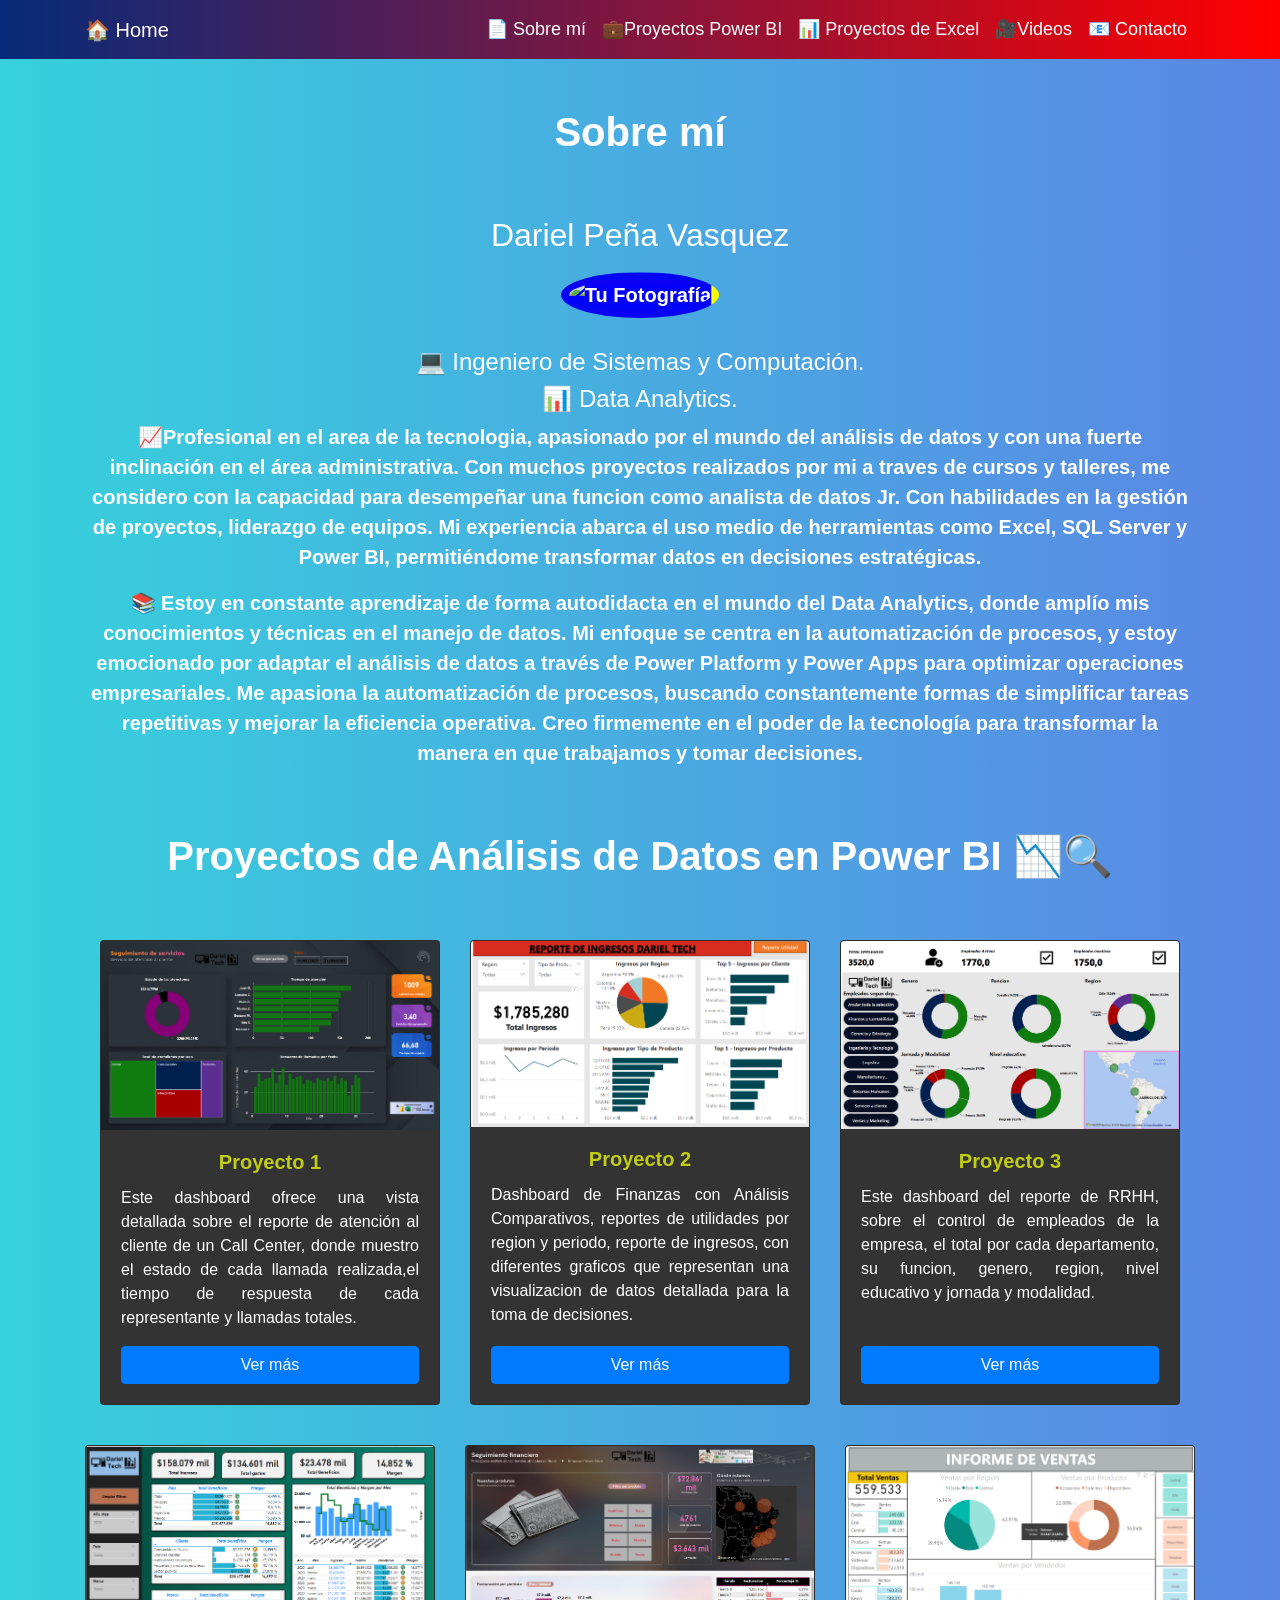
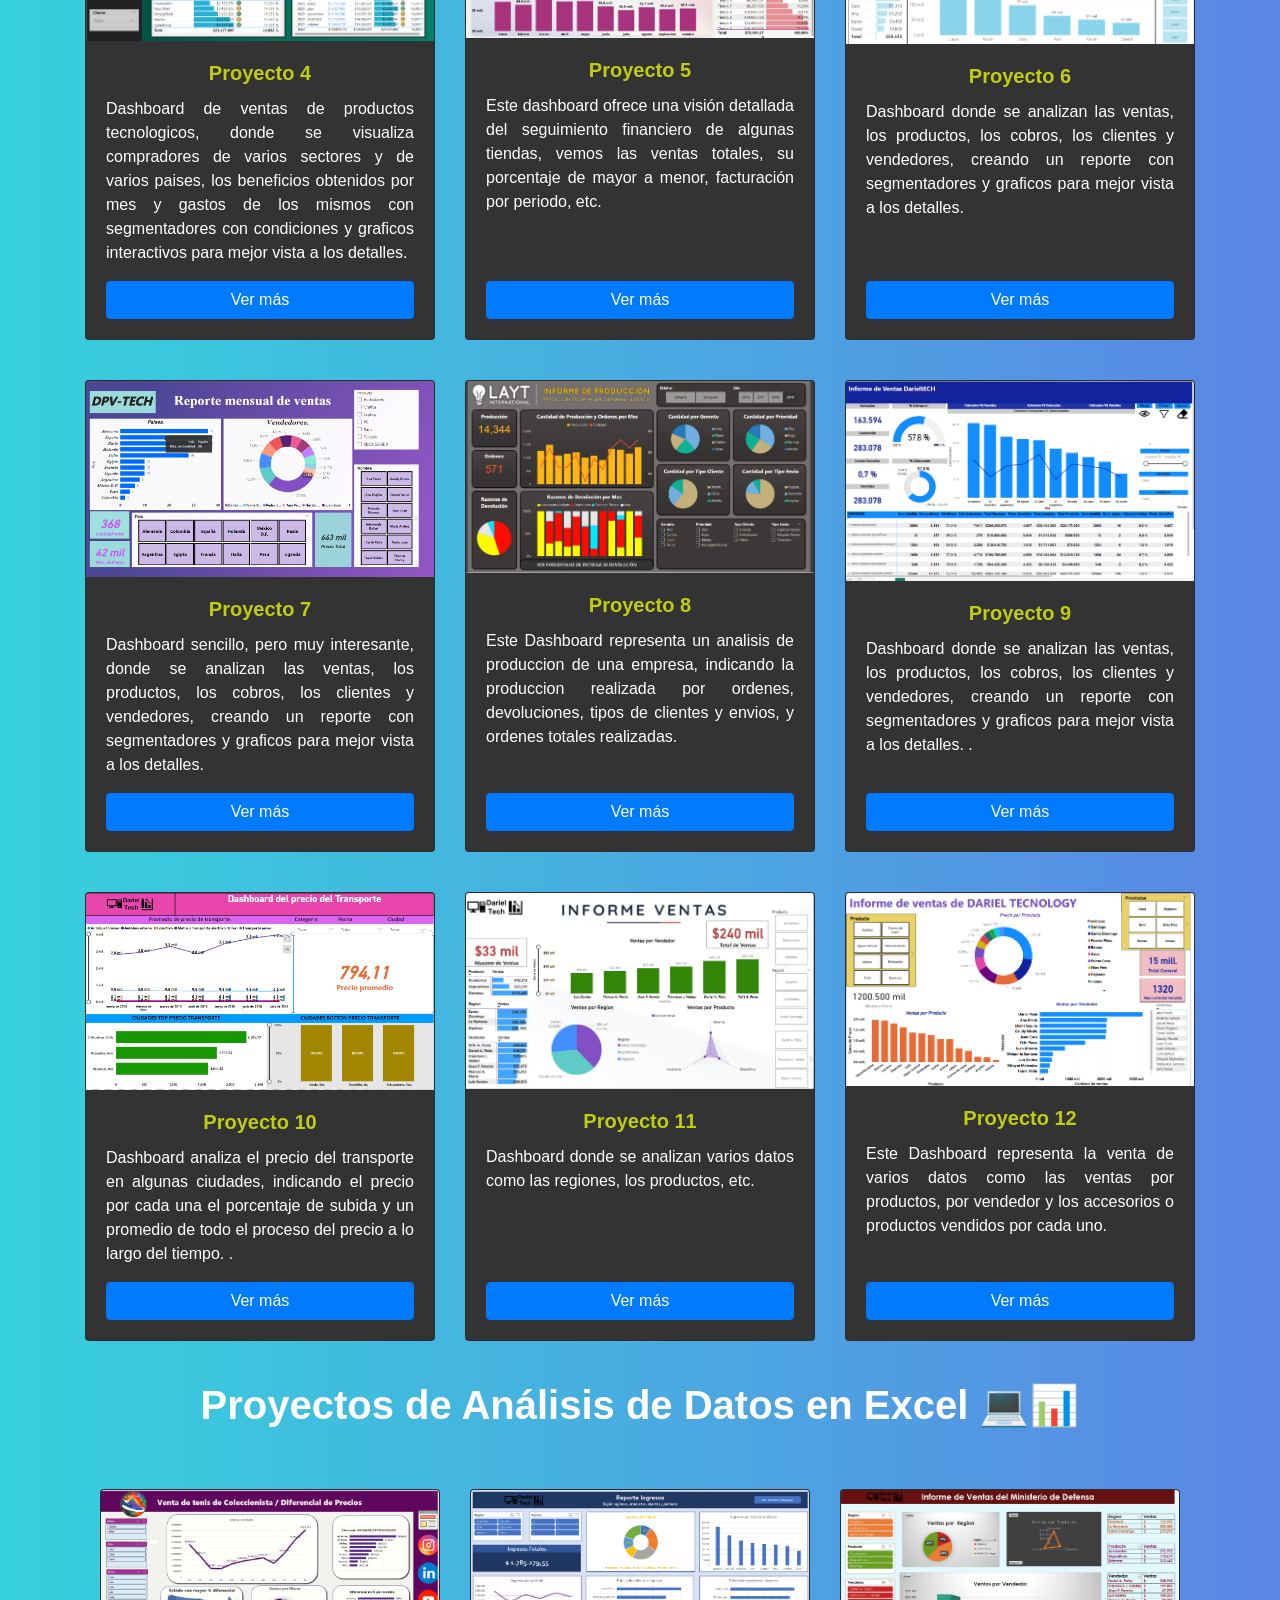
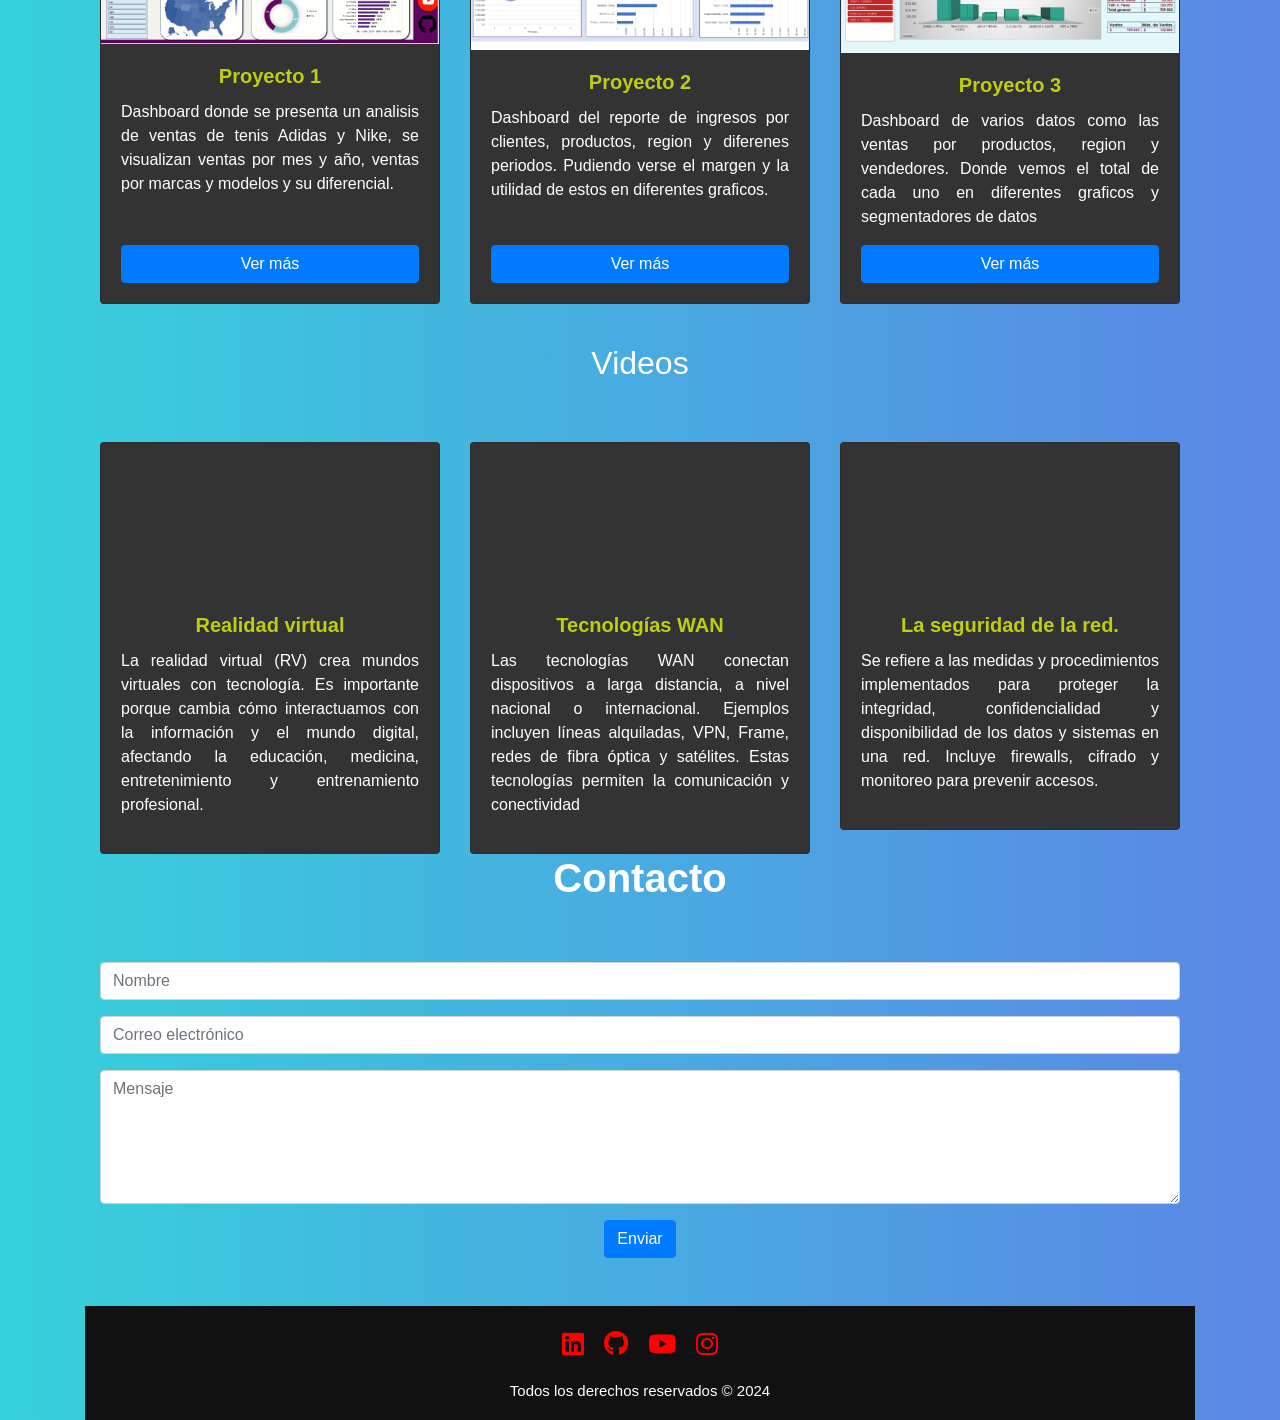
==== commit d9cf3558: "Add files via upload" ====
--- a/index.html
+++ b/index.html
@@ -67,16 +67,19 @@
             <h4 class="descrip">💻 Ingeniero de Sistemas y Computación.</h4>
             <h4 class="descrip">📊 Data Analytics.</h4>
             <p>
-                Apasionado por el análisis de datos y con una fuerte inclinación en el área administrativa. Experimentado con
-                herramientas de análisis de datos y tecnologías para mejorar la toma de decisiones. Con habilidades en la gestión de
-                proyectos, liderazgo de equipos y administración eficiente de recursos. Comprometido con el éxito empresarial a
-                través de la combinación de habilidades analíticas y capacidades de liderazgo administrativo.
+                📈Profesional en el area de la tecnologia, apasionado por el mundo del análisis de datos y con una fuerte inclinación en el área administrativa. 
+                Con muchos proyectos realizados por mi a traves de cursos y talleres, me considero con la capacidad para desempeñar una funcion como analista de datos Jr. 
+                Con habilidades en la gestión de proyectos, liderazgo de equipos. Mi experiencia abarca el uso medio
+                 de herramientas como Excel, SQL Server y Power BI, permitiéndome transformar datos en decisiones estratégicas.
             </p>
             <p>
-                📚 Me considero con Capacidad Analítica, comunicación efectiva, liderazgo ágil de personal y un alto grado de
-                resiliencia. Estoy en constante aprendizaje de forma autodidacta en el mundo del Data Analytics, trabajando con
-                algunas herramientas para procesos de análisis de datos, visualizaciones y dashboards con herramientas de Business
-                Intelligence como (Power BI, SQL Server, Excel).
+                📚 Estoy en constante aprendizaje de forma autodidacta en el mundo del Data Analytics, donde amplío mis conocimientos y técnicas en el manejo de datos.
+                 Mi enfoque se centra en la automatización de procesos, y estoy emocionado por adaptar el análisis de datos a través de Power Platform y Power Apps para optimizar 
+                 operaciones empresariales. Me apasiona la automatización de procesos, buscando constantemente formas de simplificar tareas repetitivas y 
+                 mejorar la eficiencia operativa. Creo firmemente en el poder de la tecnología para transformar la manera en que trabajamos y tomar decisiones.
+
+
+               
             </p>
         </div>
     </section>
@@ -85,7 +88,7 @@
     <br>
     <section id="proyectos" class="proyectos-section">
         <div class="container text-center">
-            <h2 class="section-heading">Proyectos de Análisis de Datos en Power BI</h2>
+            <h2 class="section-heading">Proyectos de Análisis de Datos en Power BI 📉🔍</h2>
            
              <!-- SECCION GENERAL DE PROYECTOS DE POWER BI  -->
             <section>
@@ -280,7 +283,7 @@
         <div class="container">
          
                 <div class="container text-center">
-                    <h2 class="section-heading">Proyectos de Análisis de Datos en Excel </h2>
+                    <h2 class="section-heading">Proyectos de Análisis de Datos en Excel 💻📊</h2>
             </div>
     
 
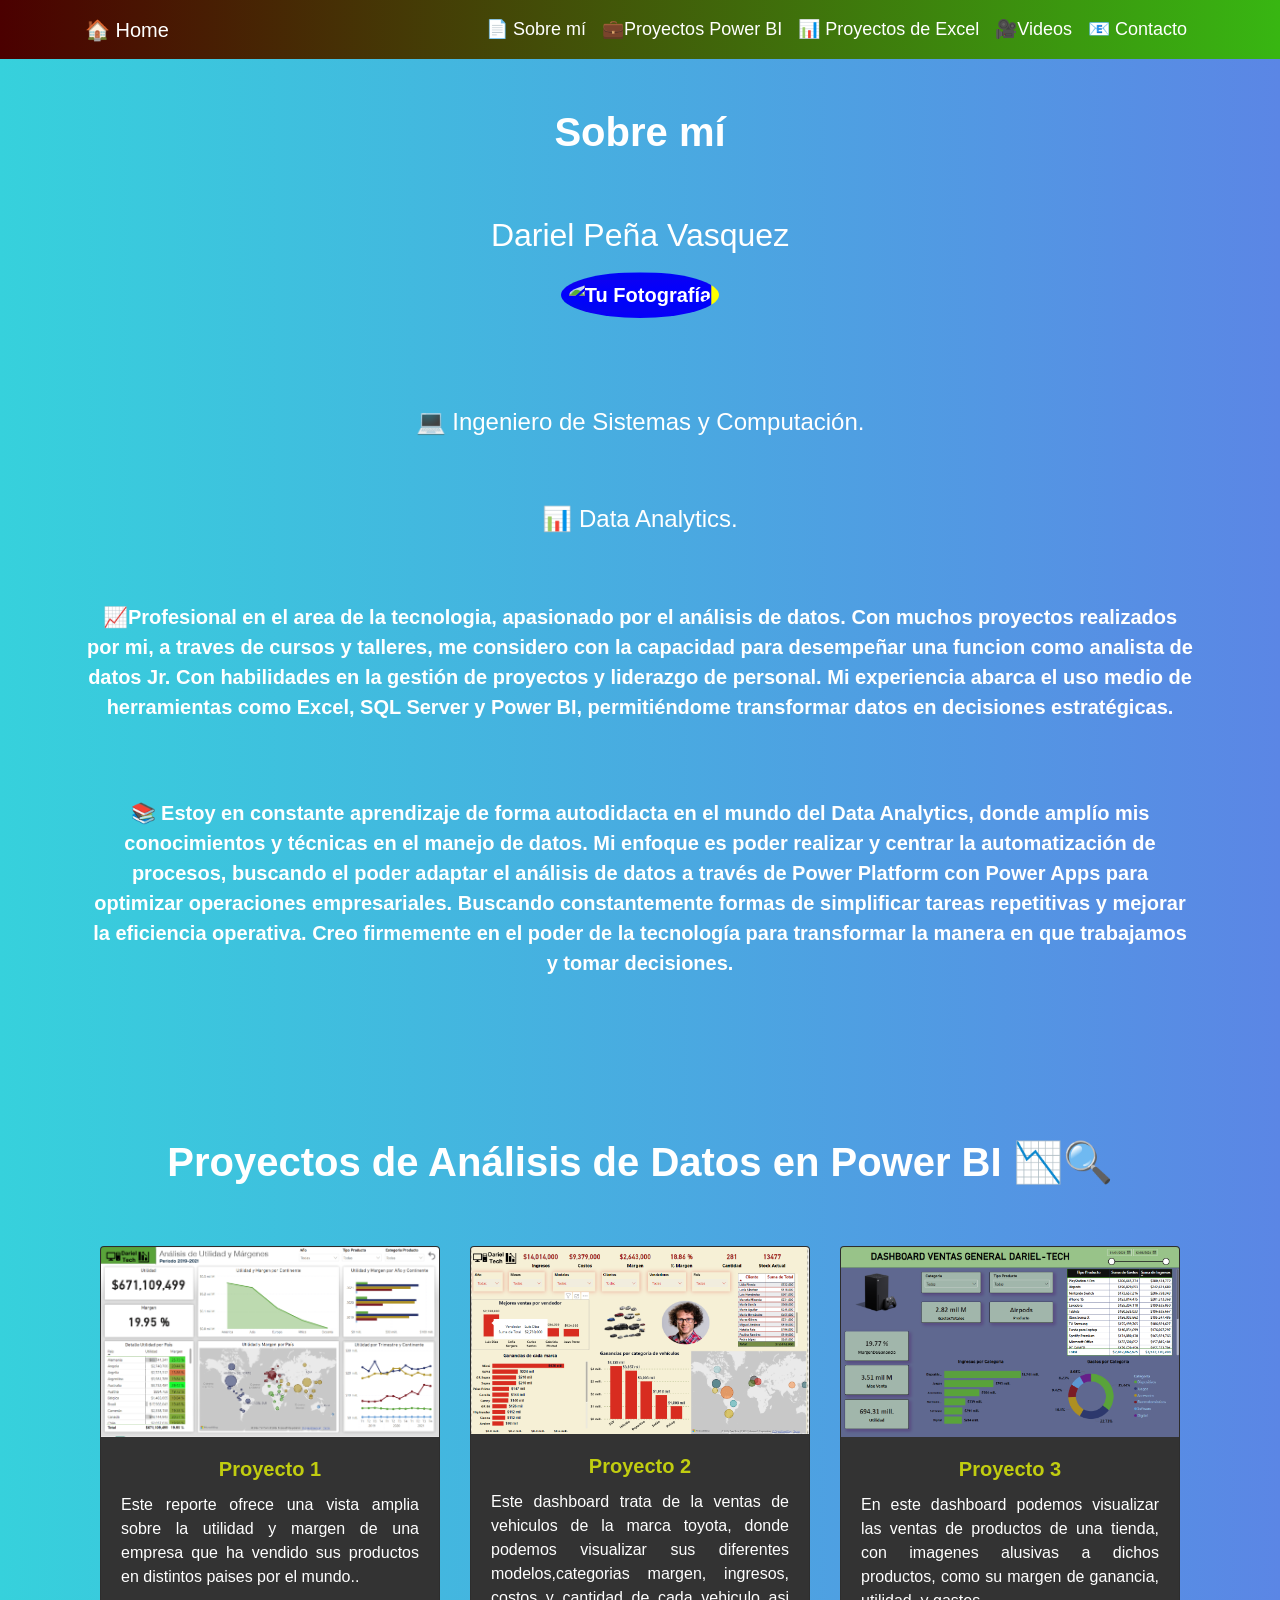
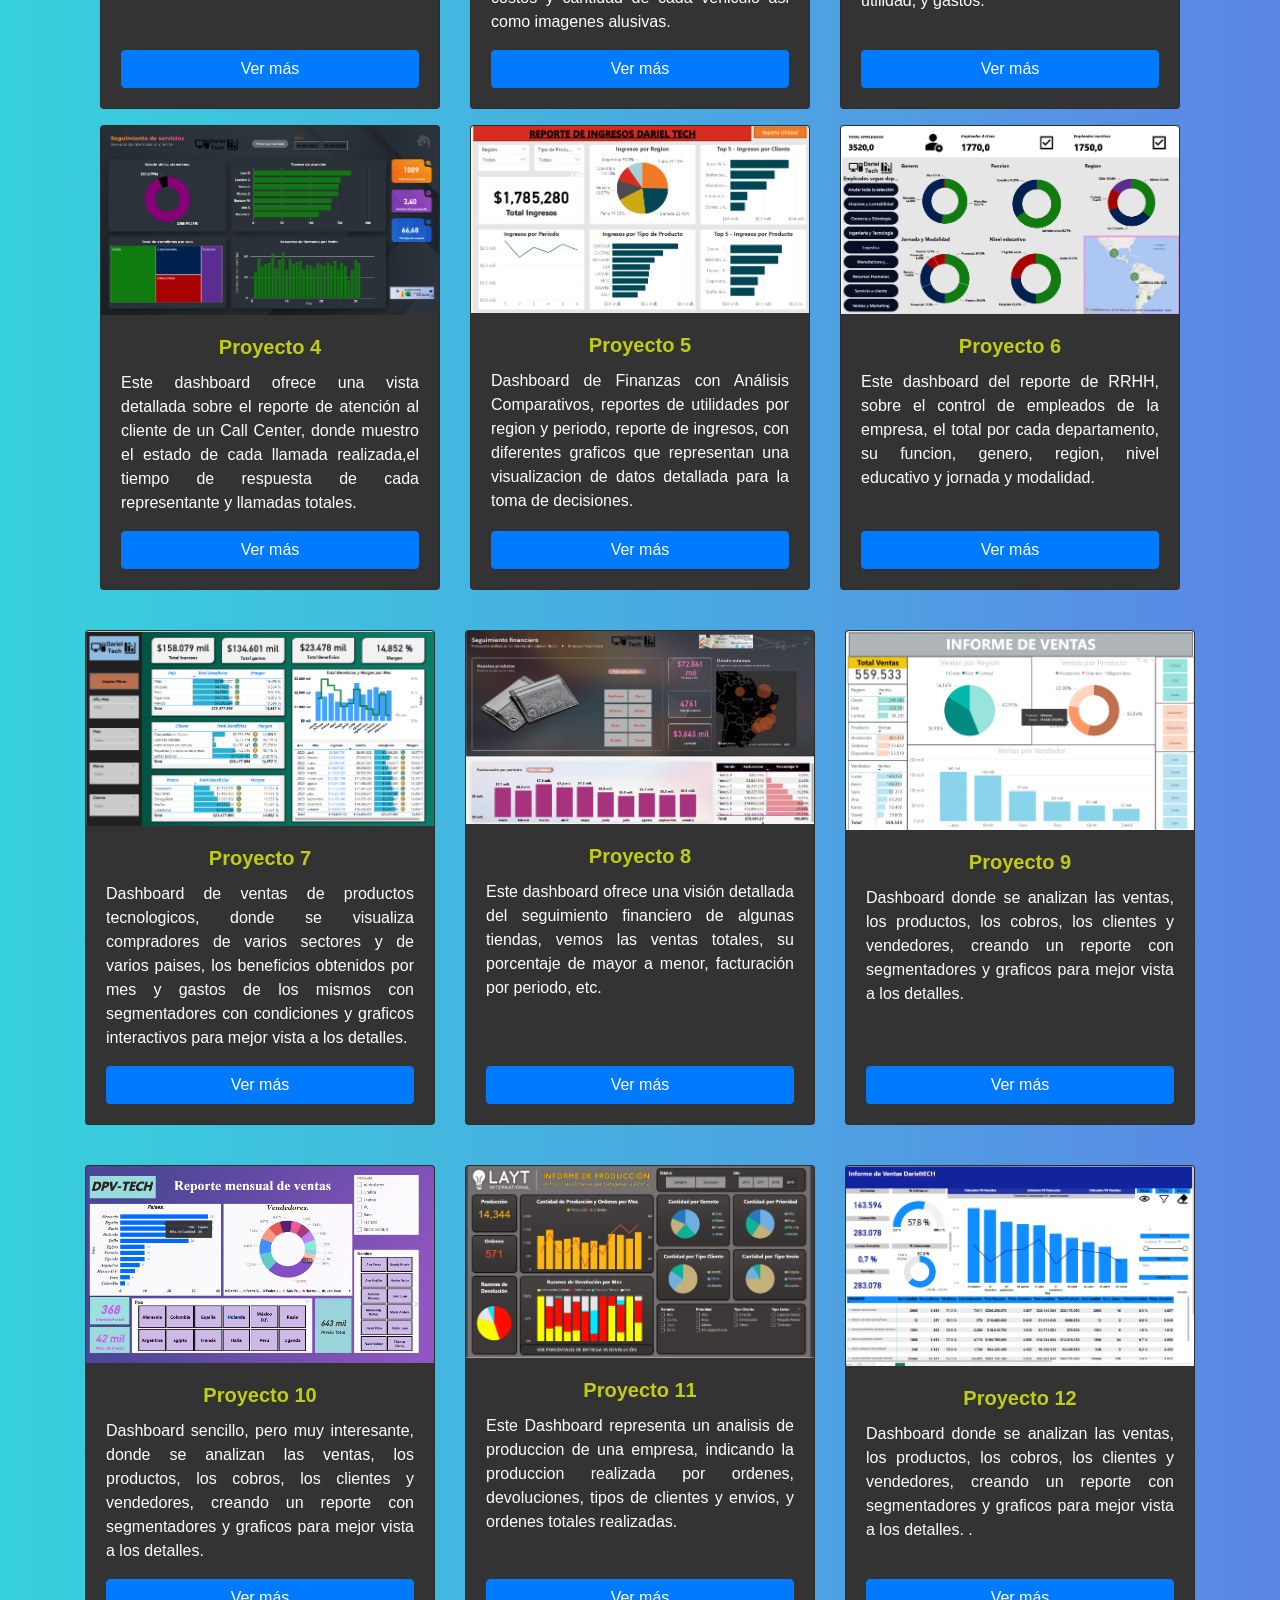
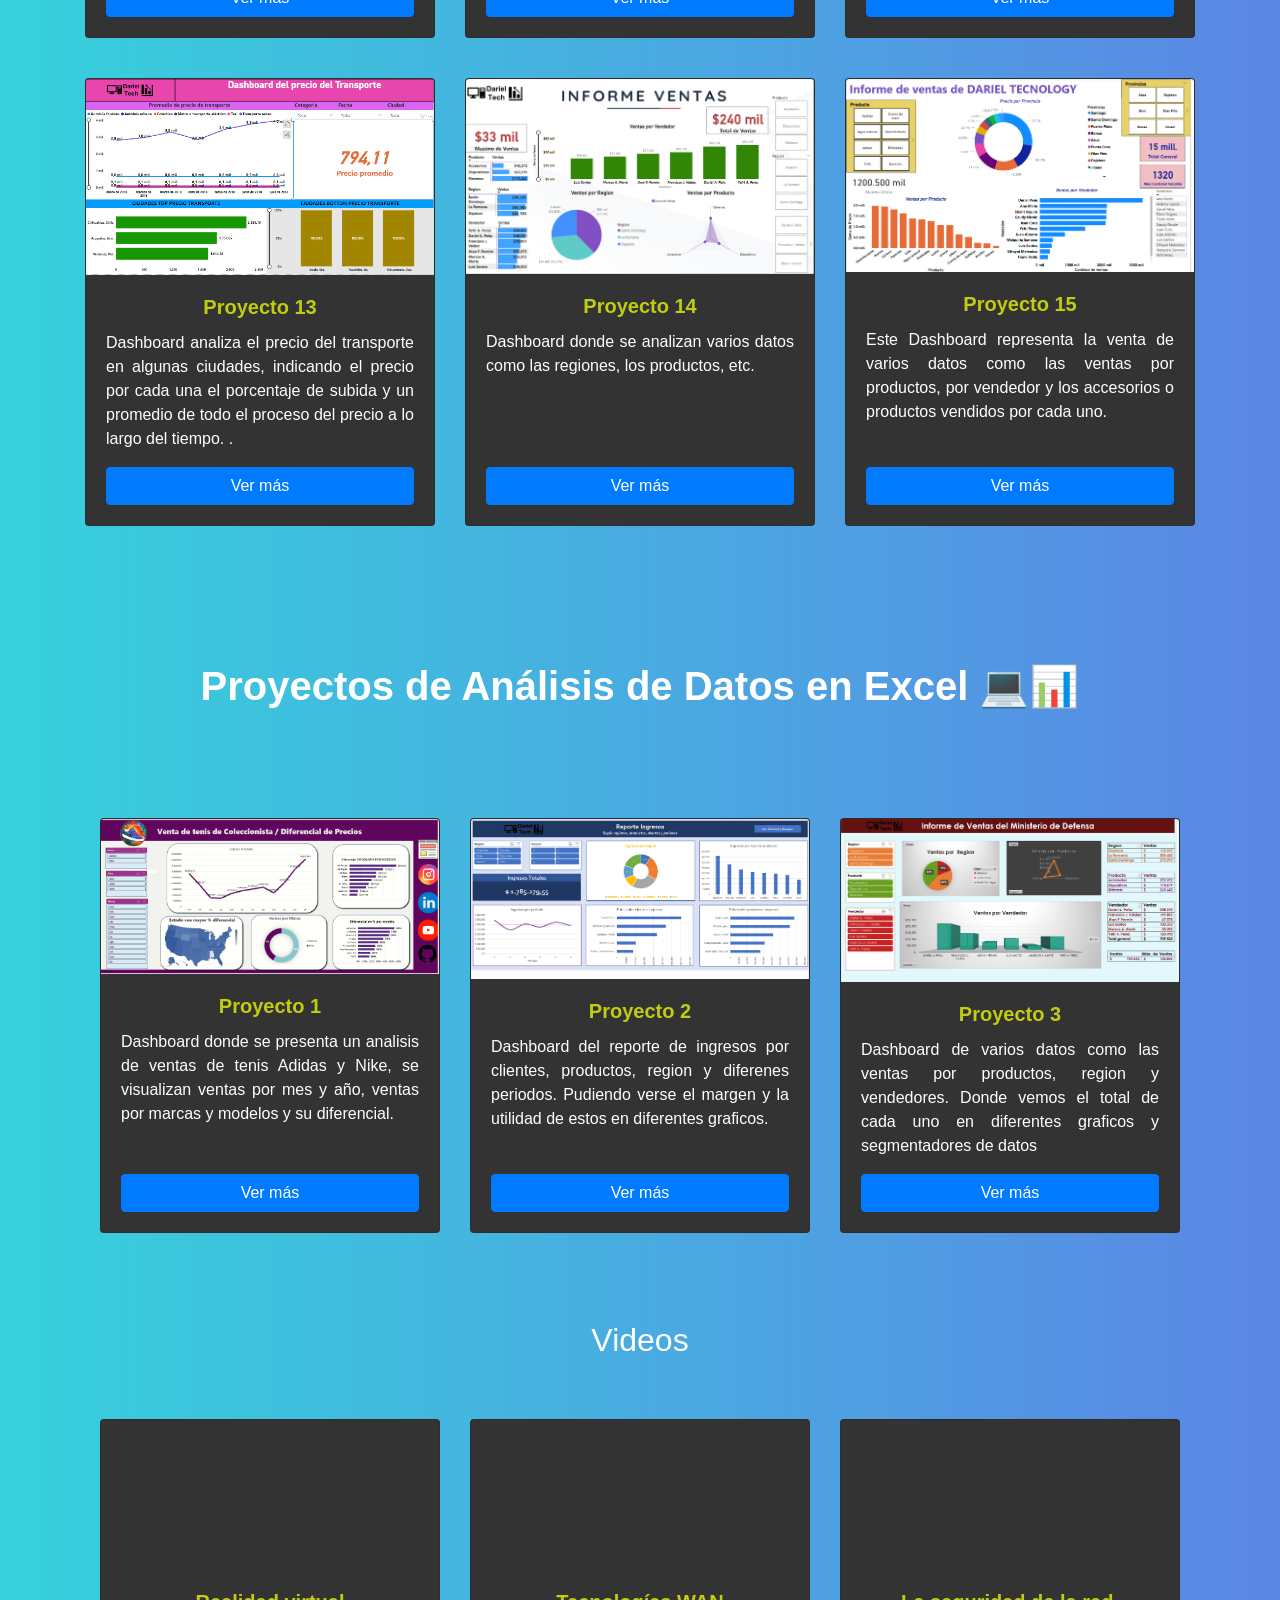
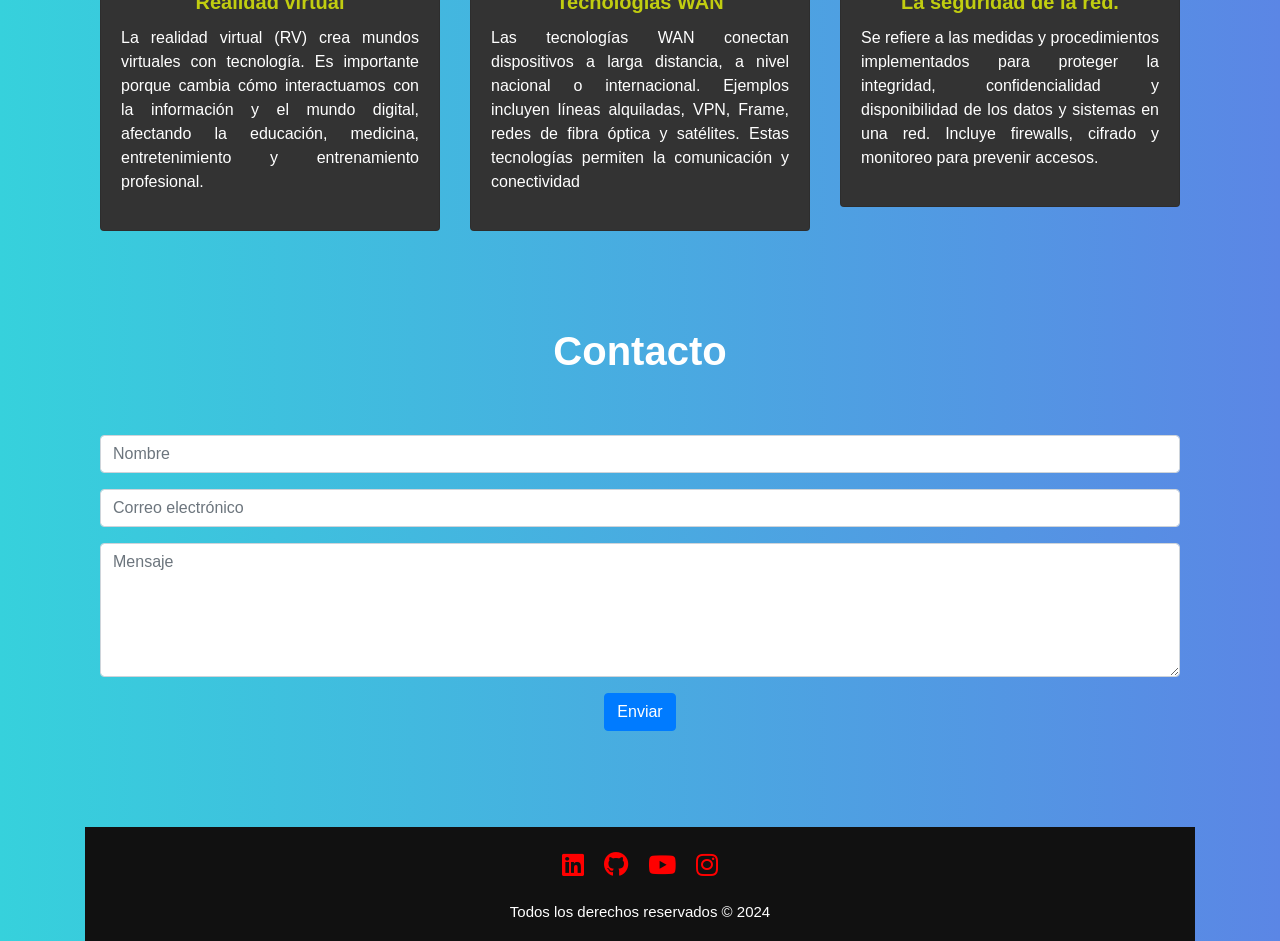
==== commit 341b1a0f: "Add files via upload" ====
--- a/index.html
+++ b/index.html
@@ -47,7 +47,7 @@
     </nav>
     <section id="video-background">
         <video autoplay muted loop id="myVideo">
-            <source src="videofondo/video3.mp4" type="video/mp4">
+            <source src="videofondo/video5.mp4" type="video/mp4">
             Your browser does not support HTML5 video.
         </video>
     </section>
@@ -64,32 +64,37 @@
             <h2>Dariel Peña Vasquez</h2>
             <img src="https://avatars.githubusercontent.com/u/101618623?v=4" class="profile-image" alt="Tu Fotografía">
             <br><br>
+            <br><br>
+    
             <h4 class="descrip">💻 Ingeniero de Sistemas y Computación.</h4>
+            <br><br>
+
             <h4 class="descrip">📊 Data Analytics.</h4>
+            <br><br>
+
             <p>
-                📈Profesional en el area de la tecnologia, apasionado por el mundo del análisis de datos y con una fuerte inclinación en el área administrativa. 
-                Con muchos proyectos realizados por mi a traves de cursos y talleres, me considero con la capacidad para desempeñar una funcion como analista de datos Jr. 
-                Con habilidades en la gestión de proyectos, liderazgo de equipos. Mi experiencia abarca el uso medio
-                 de herramientas como Excel, SQL Server y Power BI, permitiéndome transformar datos en decisiones estratégicas.
+                📈Profesional en el area de la tecnologia, apasionado por el análisis de datos. Con muchos proyectos realizados por mi, a traves
+                 de cursos y talleres, me considero con la capacidad para desempeñar una funcion como analista de datos Jr. Con habilidades en la
+                 gestión de proyectos y liderazgo de personal. Mi experiencia abarca el uso medio de herramientas como Excel, SQL Server y Power BI,
+                 permitiéndome transformar datos en decisiones estratégicas.
             </p>
+            <br><br>
             <p>
-                📚 Estoy en constante aprendizaje de forma autodidacta en el mundo del Data Analytics, donde amplío mis conocimientos y técnicas en el manejo de datos.
-                 Mi enfoque se centra en la automatización de procesos, y estoy emocionado por adaptar el análisis de datos a través de Power Platform y Power Apps para optimizar 
-                 operaciones empresariales. Me apasiona la automatización de procesos, buscando constantemente formas de simplificar tareas repetitivas y 
-                 mejorar la eficiencia operativa. Creo firmemente en el poder de la tecnología para transformar la manera en que trabajamos y tomar decisiones.
-
-
-               
+                📚 Estoy en constante aprendizaje de forma autodidacta en el mundo del Data Analytics, donde amplío mis conocimientos y técnicas en el 
+                manejo de datos. Mi enfoque es poder realizar y centrar la automatización de procesos, buscando el poder adaptar el análisis de datos 
+                a través de Power Platform con Power Apps para optimizar operaciones empresariales. Buscando constantemente formas de simplificar tareas repetitivas
+                y mejorar la eficiencia operativa. Creo firmemente en el poder de la tecnología para transformar la manera en que trabajamos y tomar decisiones.            
             </p>
+
         </div>
     </section>
-    
+    <br><br>      <br><br>
     <br>
     <br>
     <section id="proyectos" class="proyectos-section">
         <div class="container text-center">
             <h2 class="section-heading">Proyectos de Análisis de Datos en Power BI 📉🔍</h2>
-           
+   
              <!-- SECCION GENERAL DE PROYECTOS DE POWER BI  -->
             <section>
                 <!-- INICIO DE SECCIONES DE TODOS LOS PROYECTOS  -->
@@ -100,9 +105,48 @@
                             <!-- Proyecto #1 -->
                             <div class="col-lg-4 mb-3">
                                 <div class="card h-100">
-                                    <img src="imagenes/powerbi10.png" class="card-img-top" alt="Proyecto 10">
+                                    <img src="imagenes/powerbi13.png" class="card-img-top" alt="Proyecto 1">
                                     <div class="card-body d-flex flex-column">
                                         <h5 class="card-title">Proyecto 1</h5>
+                                        <p class="card-text">Este reporte ofrece una vista amplia
+                                             sobre la utilidad y margen de una empresa que ha vendido sus 
+                                             productos en distintos paises por el mundo..</p>
+                                        <a href="https://app.powerbi.com/view?r=eyJrIjoiNGJjNDIzYzUtZWVjNy00YTQzLTgxN2QtOTkwNGU2MTZkMzBlIiwidCI6IjMwOTE4NjllLTFiNWMtNDlhNy1iZWQwLTA1ODJiMjBlYzg0NSIsImMiOjJ9" class="btn btn-primary mt-auto">Ver más</a>
+                                    </div>
+                                </div>
+                            </div>
+
+                            <div class="col-lg-4 mb-3">
+                                <div class="card h-100">
+                                    <img src="imagenes/powerbi14.png" class="card-img-top" alt="Proyecto 2">
+                                    <div class="card-body d-flex flex-column">
+                                        <h5 class="card-title">Proyecto 2</h5>
+                                        <p class="card-text">Este dashboard trata de la ventas de vehiculos
+                                            de la marca toyota, donde podemos visualizar sus diferentes modelos,categorias
+                                            margen, ingresos, costos y cantidad de cada vehiculo asi como imagenes alusivas.</p>
+                                        <a href="https://app.powerbi.com/view?r=eyJrIjoiNTBlNTg4NDctYmM4ZC00MjQwLTlhOWQtNjA3OGRjMWU2MzEwIiwidCI6IjMwOTE4NjllLTFiNWMtNDlhNy1iZWQwLTA1ODJiMjBlYzg0NSIsImMiOjJ9" class="btn btn-primary mt-auto">Ver más</a>
+                                    </div>
+                                </div>
+                            </div>
+
+                            <div class="col-lg-4 mb-3">
+                                <div class="card h-100">
+                                    <img src="imagenes/powerbi15.png" class="card-img-top" alt="Proyecto 2">
+                                    <div class="card-body d-flex flex-column">
+                                        <h5 class="card-title">Proyecto 3</h5>
+                                        <p class="card-text">En este dashboard podemos visualizar las ventas de productos de
+                                             una tienda, con imagenes alusivas a dichos productos, como su margen de ganancia, 
+                                             utilidad, y gastos.</p>
+                                        <a href="https://app.powerbi.com/view?r=eyJrIjoiZDZjNWMxODAtOTQxNC00ZjJhLWEwNDItN2NlZjY2MGNiN2FhIiwidCI6IjMwOTE4NjllLTFiNWMtNDlhNy1iZWQwLTA1ODJiMjBlYzg0NSIsImMiOjJ9" class="btn btn-primary mt-auto">Ver más</a>
+                                    </div>
+                                </div>
+                            </div>
+
+                            <div class="col-lg-4 mb-3">
+                                <div class="card h-100">
+                                    <img src="imagenes/powerbi10.png" class="card-img-top" alt="Proyecto 3">
+                                    <div class="card-body d-flex flex-column">
+                                        <h5 class="card-title">Proyecto 4</h5>
                                         <p class="card-text">Este dashboard ofrece una vista detallada
                                              sobre el reporte de atención al cliente de un Call Center, donde 
                                              muestro el estado de cada llamada realizada,el tiempo de respuesta 
@@ -117,7 +161,7 @@
                                 <div class="card h-100">
                                     <img src="imagenes/powerbi3.png" class="card-img-top" alt="Proyecto 11">
                                     <div class="card-body d-flex flex-column">
-                                        <h5 class="card-title">Proyecto 2</h5>
+                                        <h5 class="card-title">Proyecto 5</h5>
                                         <p class="card-text">Dashboard de Finanzas con Análisis Comparativos, reportes de utilidades por
                                                              region y periodo, reporte de ingresos, con diferentes graficos que representan 
                                                             una visualizacion de datos detallada para la toma de decisiones.</p>
@@ -132,7 +176,7 @@
                                 <div class="card h-100">
                                     <img src="imagenes/powerbi12.png" class="card-img-top" alt="Proyecto 12">
                                     <div class="card-body d-flex flex-column">
-                                        <h5 class="card-title">Proyecto 3</h5>
+                                        <h5 class="card-title">Proyecto 6</h5>
                                         <p class="card-text">Este dashboard del reporte de RRHH, sobre el control de empleados de
                                                              la empresa, el total por cada departamento, su 
                                                             funcion, genero, region, nivel educativo y jornada y modalidad.</p>
@@ -151,7 +195,7 @@
                             <div class="card h-100">
                                 <img src="imagenes/powerbi9.png" class="card-img-top" alt="Proyecto 2">
                                 <div class="card-body d-flex flex-column">
-                                    <h5 class="card-title">Proyecto 4</h5>
+                                    <h5 class="card-title">Proyecto 7</h5>
                                     <p class="card-text">Dashboard de ventas de productos tecnologicos, donde se visualiza compradores de varios 
                                                         sectores y de varios paises, los beneficios obtenidos por mes y gastos de los mismos 
                                                         con segmentadores con condiciones y graficos interactivos para mejor vista a los detalles.</p>
@@ -166,7 +210,7 @@
                             <div class="card h-100">
                                 <img src="imagenes/powerbi11.png" class="card-img-top" alt="Proyecto 3">
                                 <div class="card-body d-flex flex-column">
-                                    <h5 class="card-title">Proyecto 5</h5>
+                                    <h5 class="card-title">Proyecto 8</h5>
                                     <p class="card-text">Este dashboard ofrece una visión detallada del
                                         seguimiento financiero de algunas tiendas, vemos las ventas totales, 
                                         su porcentaje de mayor a menor, facturación por periodo, etc.</p>
@@ -179,7 +223,7 @@
                             <div class="card h-100">
                                 <img src="imagenes/powerbi4.png" class="card-img-top" alt="Proyecto 4">
                                 <div class="card-body d-flex flex-column">
-                                    <h5 class="card-title">Proyecto 6</h5>
+                                    <h5 class="card-title">Proyecto 9</h5>
                                     <p class="card-text">Dashboard donde se analizan las ventas, los productos, los cobros, los clientes y 
                                         vendedores, creando un reporte con segmentadores y graficos para mejor vista a los detalles.</p>
                                     <a href="https://app.powerbi.com/view?r=eyJrIjoiYjg5NmFhYjYtYWYyYS00ZWM3LWJkMjgtZWUzZjQzYjQxZmVjIiwidCI6IjMwOTE4NjllLTFiNWMtNDlhNy1iZWQwLTA1ODJiMjBlYzg0NSIsImMiOjJ9" class="btn btn-primary mt-auto">Ver más</a>
@@ -196,7 +240,7 @@
                             <div class="card h-100">
                                 <img src="imagenes/powerbi5.png" class="card-img-top" alt="Proyecto 5">
                                 <div class="card-body d-flex flex-column">
-                                    <h5 class="card-title">Proyecto 7</h5>
+                                    <h5 class="card-title">Proyecto 10</h5>
                                     <p class="card-text">Dashboard sencillo, pero muy interesante, donde se analizan las ventas, los productos, los cobros, los clientes y 
                                         vendedores, creando un reporte con segmentadores y graficos para mejor vista a los detalles.</p>
                                     <a href="https://app.powerbi.com/view?r=eyJrIjoiOTM5ZGU0MGItZTQwYy00OGI1LWE1MzQtOGMzNTI4Mzk0ZjQzIiwidCI6IjMwOTE4NjllLTFiNWMtNDlhNy1iZWQwLTA1ODJiMjBlYzg0NSIsImMiOjJ9" class="btn btn-primary mt-auto">Ver más</a>
@@ -208,7 +252,7 @@
                             <div class="card h-100">
                                 <img src="imagenes/powerbi6.png" class="card-img-top" alt="Proyecto 6">
                                 <div class="card-body d-flex flex-column">
-                                    <h5 class="card-title">Proyecto 8</h5>
+                                    <h5 class="card-title">Proyecto 11</h5>
                                     <p class="card-text">Este Dashboard representa un analisis de produccion de una empresa, indicando la produccion realizada
                                                          por ordenes, devoluciones, tipos de clientes y envios, y ordenes totales realizadas.</p>
                                     <a href="https://app.powerbi.com/view?r=eyJrIjoiNjU5YjIzMmQtOTljZi00NTFmLTgwMjMtNmU1ZDNmNjQyNzZjIiwidCI6IjMwOTE4NjllLTFiNWMtNDlhNy1iZWQwLTA1ODJiMjBlYzg0NSIsImMiOjJ9" class="btn btn-primary mt-auto">Ver más</a>
@@ -220,7 +264,7 @@
                             <div class="card h-100">
                                 <img src="imagenes/powerbi7.png" class="card-img-top" alt="Proyecto 7">
                                 <div class="card-body d-flex flex-column">
-                                    <h5 class="card-title">Proyecto 9</h5>
+                                    <h5 class="card-title">Proyecto 12</h5>
                                     <p class="card-text">Dashboard donde se analizan las ventas, los productos, los cobros, los clientes y vendedores,
                                                          creando un reporte con segmentadores y graficos para mejor vista a los detalles.
 
@@ -240,7 +284,7 @@
                             <div class="card h-100">
                                 <img src="imagenes/powerbi8.png" class="card-img-top" alt="Proyecto 8">
                                 <div class="card-body d-flex flex-column">
-                                    <h5 class="card-title">Proyecto 10</h5>
+                                    <h5 class="card-title">Proyecto 13</h5>
                                     <p class="card-text">Dashboard analiza el precio del transporte en algunas ciudades, indicando el precio por cada una
                                                          el porcentaje de subida y un promedio de todo el proceso del precio a lo largo del tiempo. .</p>
                                     <a href="https://app.powerbi.com/view?r=eyJrIjoiZGUxYjdkMTItNDUwZS00NzE2LTgwMjAtNDVjNDllY2ZiZTJjIiwidCI6IjMwOTE4NjllLTFiNWMtNDlhNy1iZWQwLTA1ODJiMjBlYzg0NSIsImMiOjJ9" class="btn btn-primary mt-auto">Ver más</a>
@@ -253,7 +297,7 @@
                             <div class="card h-100">
                                 <img src="imagenes/powerbi2.png" class="card-img-top" alt="Proyecto 9">
                                 <div class="card-body d-flex flex-column">
-                                    <h5 class="card-title">Proyecto 11</h5>
+                                    <h5 class="card-title">Proyecto 14</h5>
                                     <p class="card-text">Dashboard donde se analizan varios datos como las regiones, los productos, etc.</p>
                                     <a href="https://app.powerbi.com/view?r=eyJrIjoiZDU1ZTYxZTItZTQzMS00ZTNkLWIzOGUtOTU3ZGQzYjI3NzVjIiwidCI6IjMwOTE4NjllLTFiNWMtNDlhNy1iZWQwLTA1ODJiMjBlYzg0NSIsImMiOjJ9" class="btn btn-primary mt-auto">Ver más</a>
                                 </div>
@@ -265,7 +309,7 @@
                             <div class="card h-100">
                                 <img src="imagenes/powerbi1.png" class="card-img-top" alt="Proyecto 1">
                                 <div class="card-body d-flex flex-column">
-                                    <h5 class="card-title">Proyecto 12</h5>
+                                    <h5 class="card-title">Proyecto 15</h5>
                                     <p class="card-text">Este Dashboard representa la venta de varios datos como las ventas por productos, por 
                                                         vendedor y los accesorios o productos vendidos por cada uno.</p>
                                     <a href="https://app.powerbi.com/view?r=eyJrIjoiNTdlNmU2N2QtMDJlYi00MTE5LWE5YzQtNzUzZDY1ZDQyNDI1IiwidCI6IjMwOTE4NjllLTFiNWMtNDlhNy1iZWQwLTA1ODJiMjBlYzg0NSIsImMiOjJ9" class="btn btn-primary mt-auto">Ver más</a>
@@ -281,11 +325,11 @@
    <!-- PROYECTOS EXCEL -->
     <section id="Excel" class="section">
         <div class="container">
-         
+            <br><br>      <br><br>
                 <div class="container text-center">
                     <h2 class="section-heading">Proyectos de Análisis de Datos en Excel 💻📊</h2>
             </div>
-    
+            <br><br>
 
             <div class="row mb-4">
                 <!-- Proyecto #8 -->
@@ -329,6 +373,7 @@
             </div>
         </div>
     </section>
+    <br><br>
     
 
                 
@@ -395,7 +440,8 @@
             </div>
         </div>
     </section>
-
+    <br><br>
+    <br><br>
 
     <!-- Contacto Section -->
     <section id="contacto" class="contacto-section">
@@ -417,6 +463,7 @@
     </section>
     <br>
     <br>
+    <br><br>
     <!-- Footer Section -->
     <footer class="footer">
         <div class="container">
--- a/styles.css
+++ b/styles.css
@@ -14,7 +14,7 @@
         
         .navbar {
             /* Gradiente claro a oscuro */
-            background: linear-gradient(to right, #062b7a, #ff0000);
+            background: linear-gradient(to right, #4b0000, #38b612);
             /* Otros estilos */
             z-index: 1;
             font-size: 18px;
